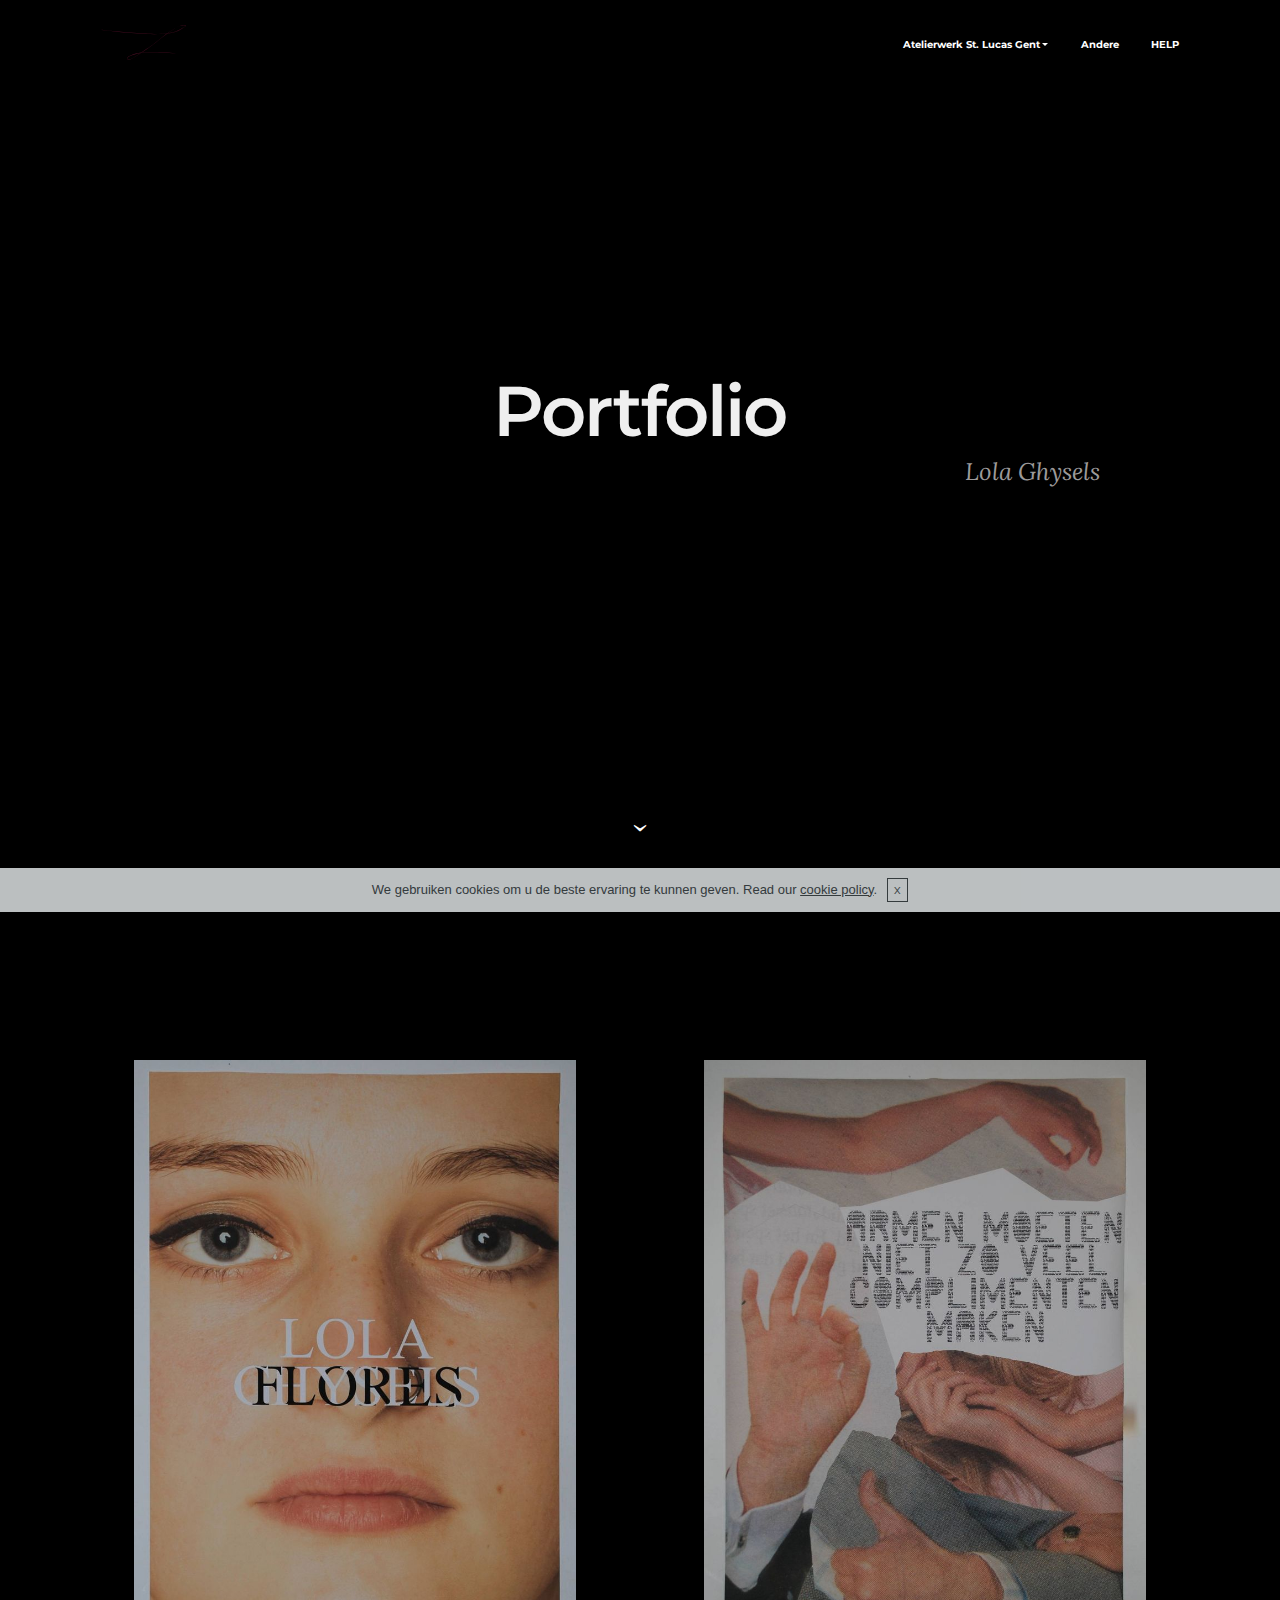
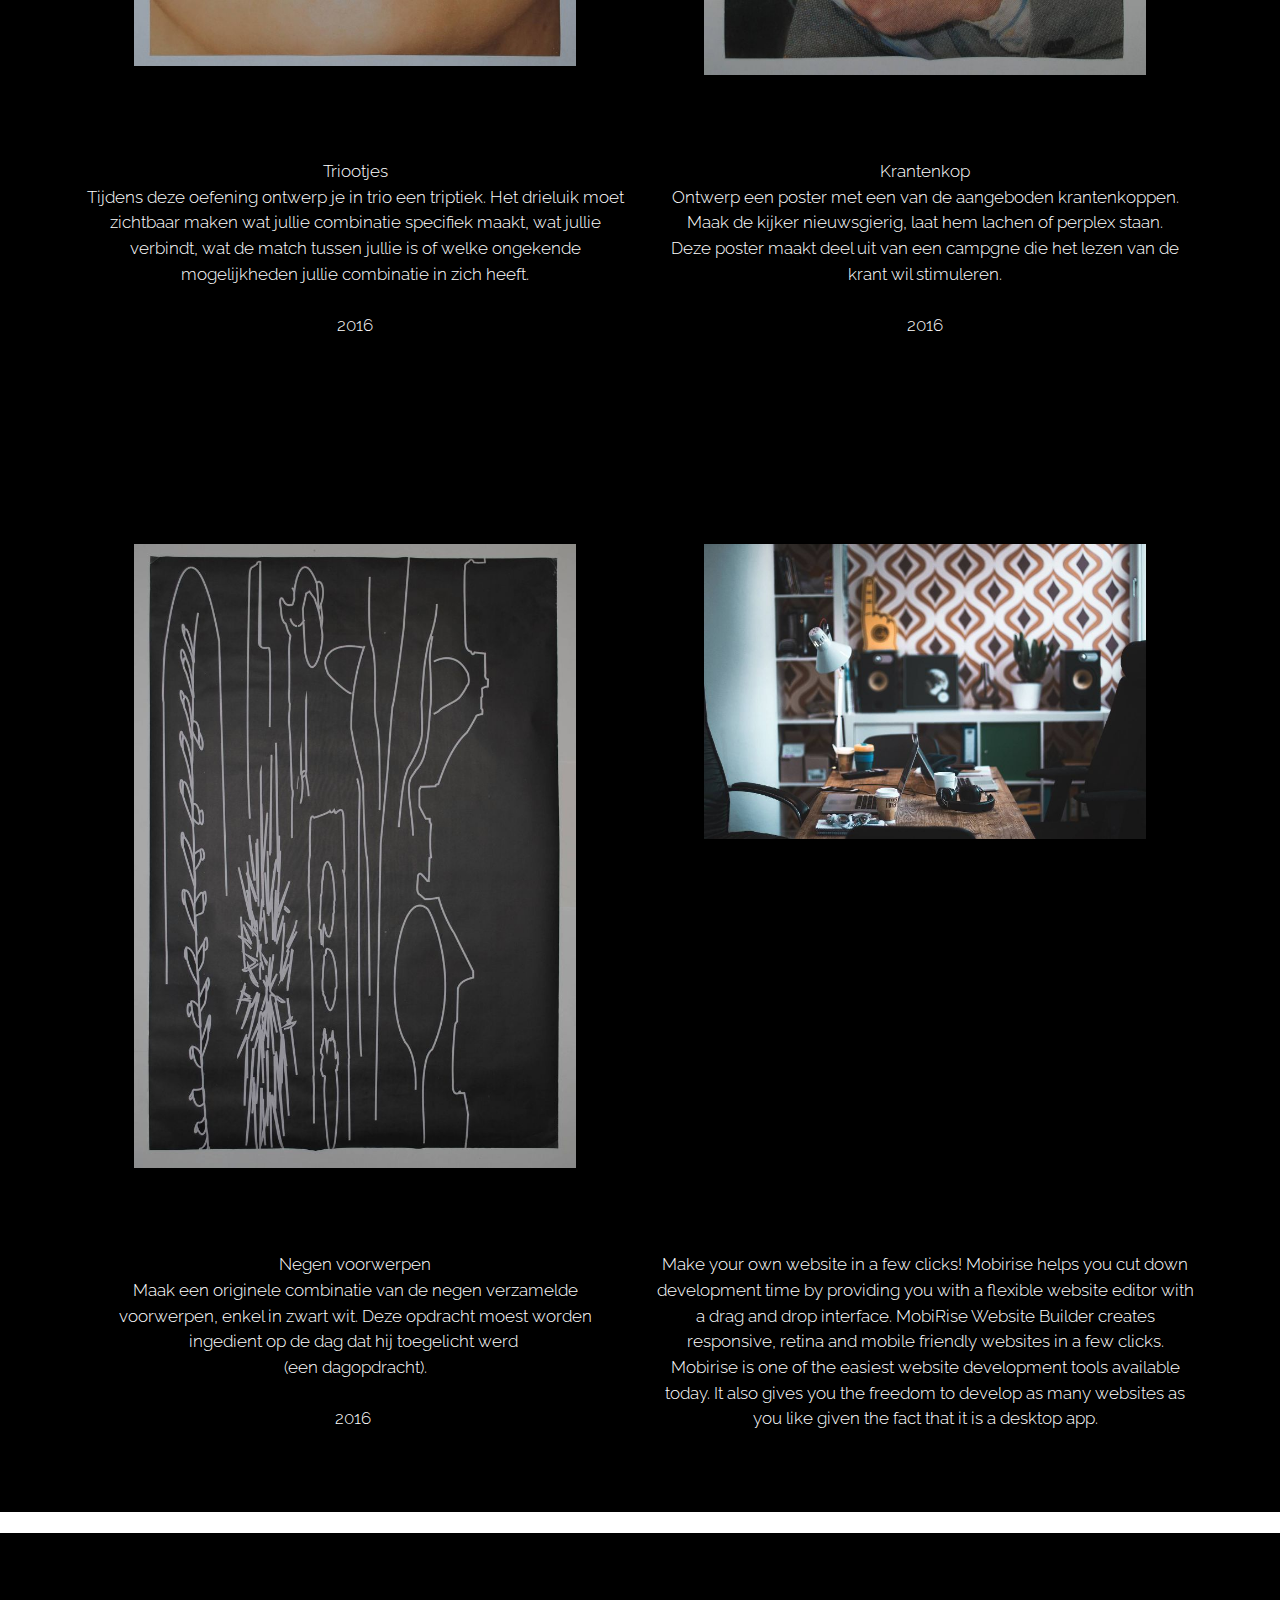
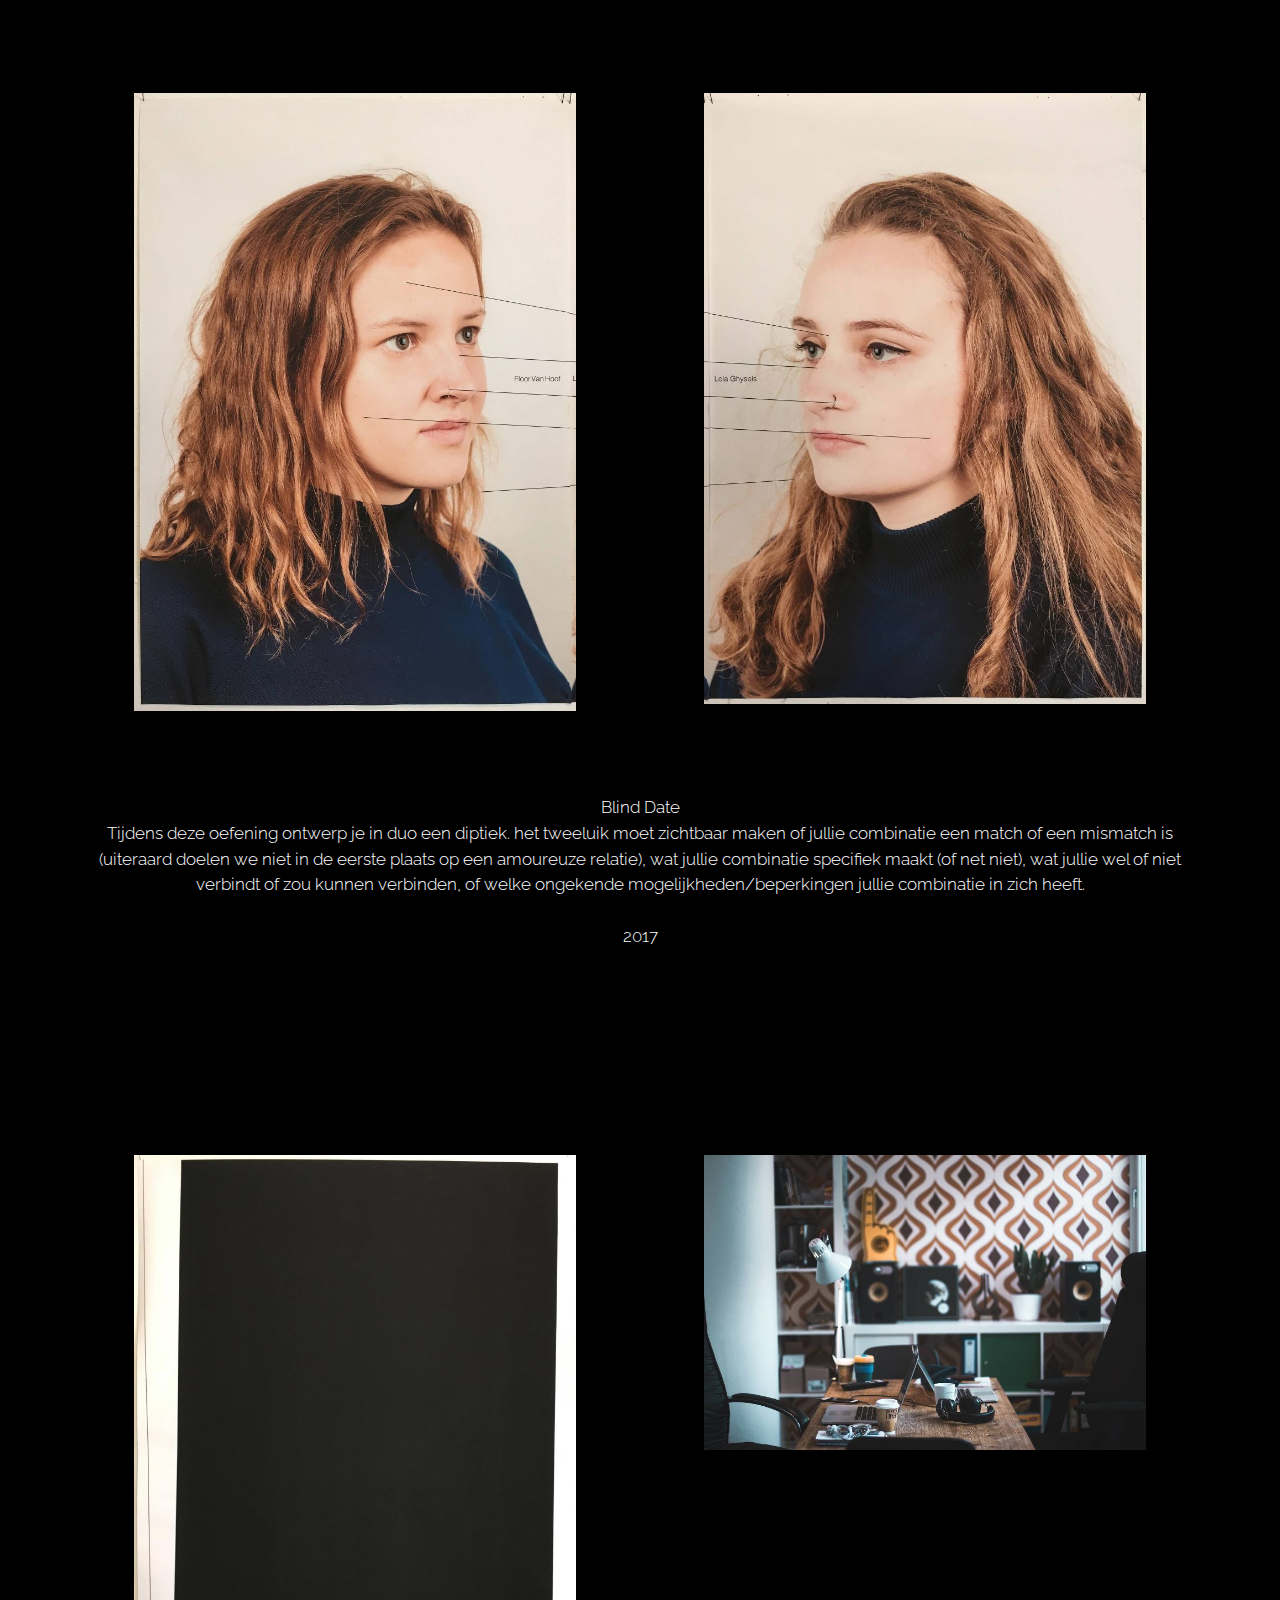
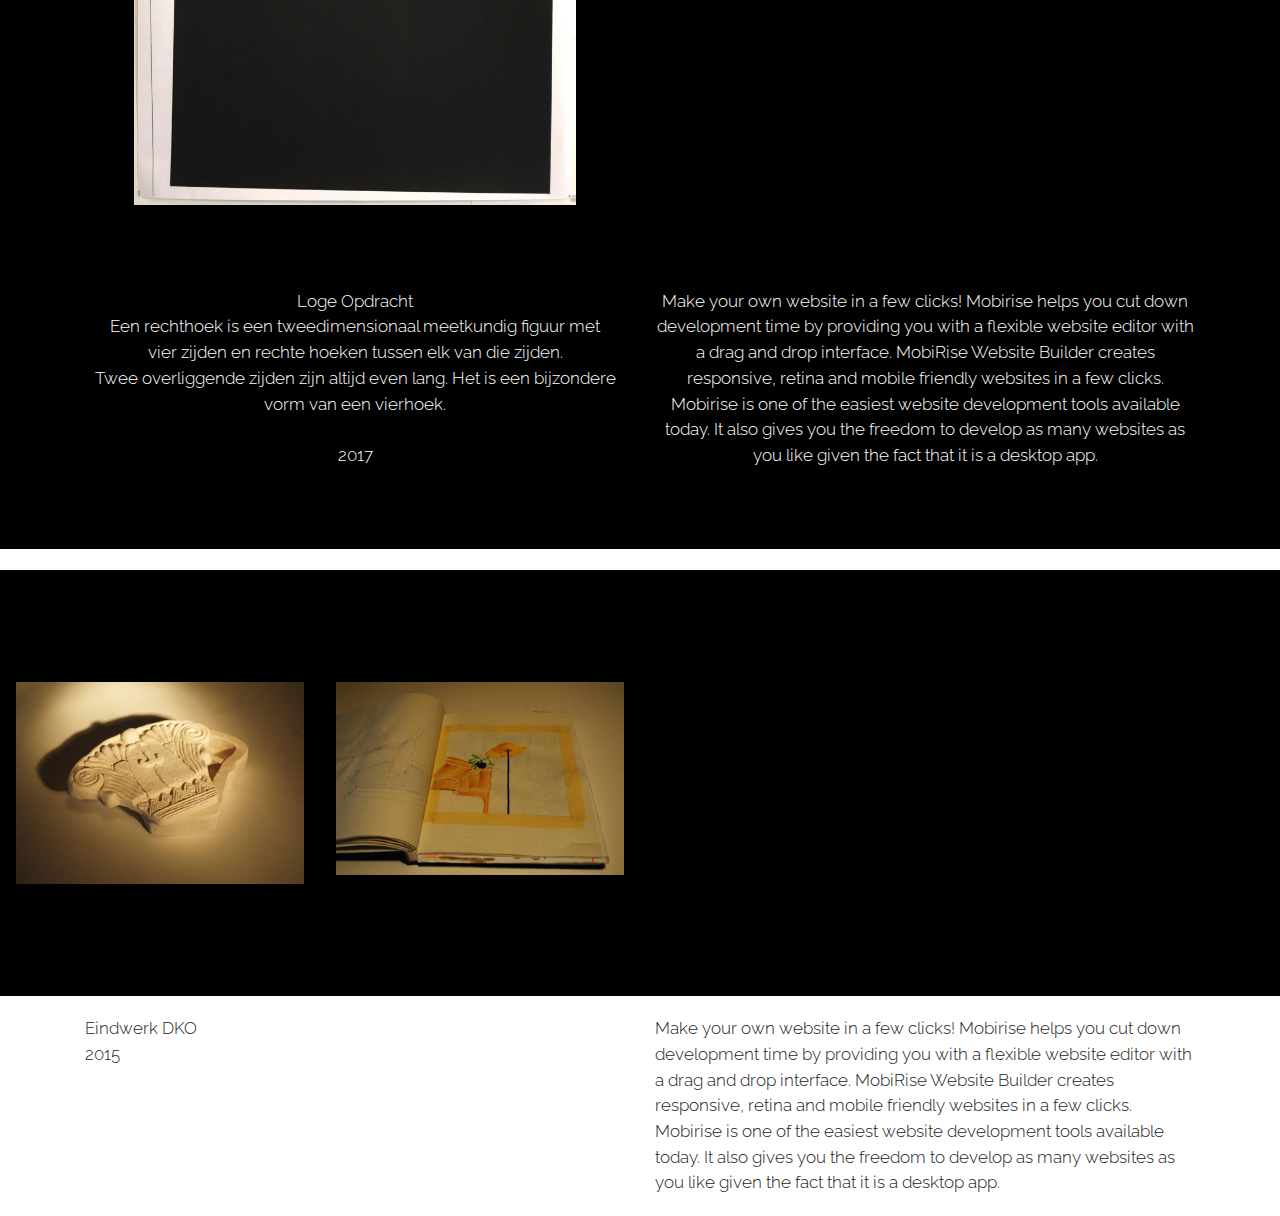
==== index.html @ c2eee65f "create github pages" ====
<!DOCTYPE html>
<html>
<head>
  <!-- Site made with Mobirise Website Builder v4.3.2, https://mobirise.com -->
  <meta charset="UTF-8">
  <meta http-equiv="X-UA-Compatible" content="IE=edge">
  <meta name="generator" content="Mobirise v4.3.2, mobirise.com">
  <meta name="viewport" content="width=device-width, initial-scale=1">
  <link rel="shortcut icon" href="assets/images/l-5.svg" type="image/x-icon">
  <meta name="description" content="">
  <title>Home</title>
  <link rel="stylesheet" href="assets/bootstrap-material-design-font/css/material.css">
  <link rel="stylesheet" href="assets/et-line-font-plugin/style.css">
  <link rel="stylesheet" href="https://fonts.googleapis.com/css?family=Montserrat:400,700">
  <link rel="stylesheet" href="https://fonts.googleapis.com/css?family=Raleway:100,100i,200,200i,300,300i,400,400i,500,500i,600,600i,700,700i,800,800i,900,900i">
  <link rel="stylesheet" href="https://fonts.googleapis.com/css?family=Lora:400,700,400italic,700italic&subset=latin">
  <link rel="stylesheet" href="assets/tether/tether.min.css">
  <link rel="stylesheet" href="assets/bootstrap/css/bootstrap.min.css">
  <link rel="stylesheet" href="assets/soundcloud-plugin/style.css">
  <link rel="stylesheet" href="assets/dropdown/css/style.css">
  <link rel="stylesheet" href="assets/theme/css/style.css">
  <link rel="stylesheet" href="assets/mobirise-gallery/style.css">
  <link rel="stylesheet" href="assets/mobirise/css/mbr-additional.css" type="text/css">
  
  
  
</head>
<body>
<section id="ext_menu-l" data-rv-view="0">

    <nav class="navbar navbar-dropdown transparent bg-color">
        <div class="container">

            <div class="mbr-table">
                <div class="mbr-table-cell">

                    <div class="navbar-brand">
                        <a href="https://mobirise.com" class="navbar-logo"><img src="assets/images/l-5.svg" alt="Mobirise"></a>
                        
                    </div>

                </div>
                <div class="mbr-table-cell">

                    <button class="navbar-toggler pull-xs-right hidden-md-up" type="button" data-toggle="collapse" data-target="#exCollapsingNavbar">
                        <div class="hamburger-icon"></div>
                    </button>

                    <ul class="nav-dropdown collapse pull-xs-right nav navbar-nav navbar-toggleable-sm" id="exCollapsingNavbar"><li class="nav-item dropdown open"><a class="nav-link link dropdown-toggle" href="https://mobirise.com/" data-toggle="dropdown-submenu" aria-expanded="true">Atelierwerk St. Lucas Gent</a><div class="dropdown-menu"><a class="dropdown-item" href="index.html#gallery3-1">2016<br></a><a class="dropdown-item" href="index.html#gallery3-s" aria-expanded="false">2017<br></a><a class="dropdown-item" href="https://mobirise.com/" aria-expanded="false">2018</a></div></li><li class="nav-item"><a class="nav-link link" href="index.html#gallery3-4">Andere<br></a></li><li class="nav-item"><a class="nav-link link" href="https://mobirise.com/">HELP</a></li></ul>
                    <button hidden="" class="navbar-toggler navbar-close" type="button" data-toggle="collapse" data-target="#exCollapsingNavbar">
                        <div class="close-icon"></div>
                    </button>

                </div>
            </div>

        </div>
    </nav>

</section>

<section class="engine"><a href="https://mobirise.co">Mobirise</a></section><section class="mbr-section mbr-section-hero mbr-section-full mbr-section-with-arrow mbr-after-navbar" id="header5-0" data-rv-view="2" style="background-color: rgb(0, 0, 0);">

    

    <div class="mbr-table-cell">

        <div class="container">
            <div class="row">
                <div class="mbr-section col-md-10 col-md-offset-1 text-xs-center">

                    <h1 class="mbr-section-title display-1">Portfolio</h1>
                    <p class="mbr-section-lead lead">Lola Ghysels</p>
                    
                </div>
            </div>
        </div>
    </div>

    <div class="mbr-arrow mbr-arrow-floating" aria-hidden="true"><a href="#gallery3-1"><i class="mbr-arrow-icon"></i></a></div>

</section>

<section class="mbr-gallery mbr-section mbr-section-nopadding mbr-slider-carousel" data-filter="false" id="gallery3-1" data-rv-view="5" style="background-color: rgb(0, 0, 0); padding-top: 6rem; padding-bottom: 0rem;">
    <!-- Filter -->
    

    <!-- Gallery -->
    <div class="mbr-gallery-row container">
        <div class=" mbr-gallery-layout-default">
            <div>
                <div>
                    <div class="mbr-gallery-item mbr-gallery-item__mobirise3 mbr-gallery-item--p4" data-video-url="false" data-tags="Awesome">
                        <div href="#lb-gallery3-1" data-slide-to="0" data-toggle="modal">
                            
                            

                            <img src="assets/images/triootjes-16-17-1443x1978-799x1096.jpg" alt="">
                            
                            <span class="icon-focus"></span>
                            
                        </div>
                    </div><div class="mbr-gallery-item mbr-gallery-item__mobirise3 mbr-gallery-item--p4" data-video-url="false" data-tags="Awesome">
                        <div href="#lb-gallery3-1" data-slide-to="1" data-toggle="modal">
                            
                            

                            <img src="assets/images/krantenkop-16-17-1807x2514-800x1113.jpg" alt="">
                            
                            <span class="icon-focus"></span>
                            
                        </div>
                    </div>
                </div>
            </div>
            <div class="clearfix"></div>
        </div>
    </div>

    <!-- Lightbox -->
    <div data-app-prevent-settings="" class="mbr-slider modal fade carousel slide" tabindex="-1" data-keyboard="true" data-interval="false" id="lb-gallery3-1">
        <div class="modal-dialog">
            <div class="modal-content">
                <div class="modal-body">
                    <ol class="carousel-indicators">
                        <li data-app-prevent-settings="" data-target="#lb-gallery3-1" data-slide-to="0"></li><li data-app-prevent-settings="" data-target="#lb-gallery3-1" class=" active" data-slide-to="1"></li>
                    </ol>
                    <div class="carousel-inner">
                        <div class="carousel-item">
                            <img src="assets/images/triootjes-16-17-1443x1978.jpg" alt="">
                        </div><div class="carousel-item active">
                            <img src="assets/images/krantenkop-16-17-1807x2514.jpg" alt="">
                        </div>
                    </div>
                    <a class="left carousel-control" role="button" data-slide="prev" href="#lb-gallery3-1">
                        <span class="icon-prev" aria-hidden="true"></span>
                        <span class="sr-only">Previous</span>
                    </a>
                    <a class="right carousel-control" role="button" data-slide="next" href="#lb-gallery3-1">
                        <span class="icon-next" aria-hidden="true"></span>
                        <span class="sr-only">Next</span>
                    </a>

                    <a class="close" href="#" role="button" data-dismiss="modal">
                        <span aria-hidden="true">×</span>
                        <span class="sr-only">Close</span>
                    </a>
                </div>
            </div>
        </div>
    </div>
</section>

<section class="mbr-section article mbr-section__container" id="content6-p" data-rv-view="16" style="background-color: rgb(0, 0, 0); padding-top: 20px; padding-bottom: 20px;">

    <div class="container">
        <div class="row">
            <div class="col-xs-12 col-md-6 lead"><p>Triootjes</p><p>Tijdens deze oefening ontwerp je in trio een triptiek. Het drieluik moet zichtbaar maken wat jullie combinatie specifiek maakt, wat jullie verbindt, wat de match tussen jullie is of welke ongekende mogelijkheden jullie combinatie in zich heeft.</p><p><br></p><p>2016</p><p><br></p></div>
            <div class="col-xs-12 col-md-6 lead"><p>Krantenkop</p><p>Ontwerp een poster met een van de aangeboden krantenkoppen. Maak de&nbsp;<span style="font-size: 1.07rem;">kijker nieuwsgierig, laat hem lachen of perplex staan. <br>Deze poster maakt deel uit van een campgne die het lezen van de krant wil stimuleren.</span></p><p><br></p><p>2016</p></div>
        </div>
    </div>

</section>

<section class="mbr-gallery mbr-section mbr-section-nopadding mbr-slider-carousel" data-filter="false" id="gallery3-r" data-rv-view="18" style="background-color: rgb(0, 0, 0); padding-top: 6rem; padding-bottom: 0rem;">
    <!-- Filter -->
    

    <!-- Gallery -->
    <div class="mbr-gallery-row container">
        <div class=" mbr-gallery-layout-default">
            <div>
                <div>
                    <div class="mbr-gallery-item mbr-gallery-item__mobirise3 mbr-gallery-item--p4" data-video-url="false" data-tags="Responsive">
                        <div href="#lb-gallery3-r" data-slide-to="0" data-toggle="modal">
                            
                            

                            <img src="assets/images/dagopdracht-2-16-17-1878x2652-800x1129.jpg" alt="">
                            
                            <span class="icon-focus"></span>
                            
                        </div>
                    </div><div class="mbr-gallery-item mbr-gallery-item__mobirise3 mbr-gallery-item--p4" data-video-url="false" data-tags="Animated">
                        <div href="#lb-gallery3-r" data-slide-to="1" data-toggle="modal">
                            
                            

                            <img src="assets/images/working-area-small.jpg" alt="">
                            
                            <span class="icon-focus"></span>
                            
                        </div>
                    </div>
                </div>
            </div>
            <div class="clearfix"></div>
        </div>
    </div>

    <!-- Lightbox -->
    <div data-app-prevent-settings="" class="mbr-slider modal fade carousel slide" tabindex="-1" data-keyboard="true" data-interval="false" id="lb-gallery3-r">
        <div class="modal-dialog">
            <div class="modal-content">
                <div class="modal-body">
                    <ol class="carousel-indicators">
                        <li data-app-prevent-settings="" data-target="#lb-gallery3-r" class=" active" data-slide-to="0"></li><li data-app-prevent-settings="" data-target="#lb-gallery3-r" data-slide-to="1"></li>
                    </ol>
                    <div class="carousel-inner">
                        <div class="carousel-item active">
                            <img src="assets/images/dagopdracht-2-16-17-1878x2652.jpg" alt="">
                        </div><div class="carousel-item">
                            <img src="assets/images/working-area.jpg" alt="">
                        </div>
                    </div>
                    <a class="left carousel-control" role="button" data-slide="prev" href="#lb-gallery3-r">
                        <span class="icon-prev" aria-hidden="true"></span>
                        <span class="sr-only">Previous</span>
                    </a>
                    <a class="right carousel-control" role="button" data-slide="next" href="#lb-gallery3-r">
                        <span class="icon-next" aria-hidden="true"></span>
                        <span class="sr-only">Next</span>
                    </a>

                    <a class="close" href="#" role="button" data-dismiss="modal">
                        <span aria-hidden="true">×</span>
                        <span class="sr-only">Close</span>
                    </a>
                </div>
            </div>
        </div>
    </div>
</section>

<section class="mbr-section article mbr-section__container" id="content6-q" data-rv-view="29" style="background-color: rgb(0, 0, 0); padding-top: 20px; padding-bottom: 80px;">

    <div class="container">
        <div class="row">
            <div class="col-xs-12 col-md-6 lead"><p>Negen voorwerpen</p><p>Maak een originele combinatie van de negen verzamelde voorwerpen, enkel in zwart wit. Deze opdracht moest worden ingedient op de dag dat hij toegelicht werd&nbsp;</p><p>(een dagopdracht).</p><p><br></p><p>2016&nbsp;</p></div>
            <div class="col-xs-12 col-md-6 lead"><p>Make your own website in a few clicks! Mobirise helps you cut down development time by providing you with a flexible website editor with a drag and drop interface. MobiRise Website Builder creates responsive, retina and mobile friendly websites in a few clicks. Mobirise is one of the easiest website development tools available today. It also gives you the freedom to develop as many websites as you like given the fact that it is a desktop app.</p></div>
        </div>
    </div>

</section>

<section class="mbr-section article mbr-section__container" id="content7-w" data-rv-view="42" style="background-color: rgb(255, 255, 255); padding-top: 20px; padding-bottom: 0px;">

    <div class="container">
        <div class="row">
            <div class="col-xs-12 col-md-4 lead"></div>
            <div class="col-xs-12 col-md-4 lead"></div>
            <div class="col-xs-12 col-md-4 lead"></div>
        </div>
    </div>

</section>

<section class="mbr-gallery mbr-section mbr-section-nopadding mbr-slider-carousel" data-filter="false" id="gallery3-s" data-rv-view="31" style="background-color: rgb(0, 0, 0); padding-top: 6rem; padding-bottom: 0rem;">
    <!-- Filter -->
    

    <!-- Gallery -->
    <div class="mbr-gallery-row container">
        <div class=" mbr-gallery-layout-default">
            <div>
                <div>
                    <div class="mbr-gallery-item mbr-gallery-item__mobirise3 mbr-gallery-item--p4" data-video-url="false" data-tags="Responsive">
                        <div href="#lb-gallery3-s" data-slide-to="0" data-toggle="modal">
                            
                            

                            <img src="assets/images/tweeluikfloor-17-18-2000x2799-800x1119.jpg" alt="">
                            
                            <span class="icon-focus"></span>
                            
                        </div>
                    </div><div class="mbr-gallery-item mbr-gallery-item__mobirise3 mbr-gallery-item--p4" data-video-url="false" data-tags="Animated">
                        <div href="#lb-gallery3-s" data-slide-to="1" data-toggle="modal">
                            
                            

                            <img src="assets/images/tweeluiklola-17-18-2000x2763-800x1105.jpg" alt="">
                            
                            <span class="icon-focus"></span>
                            
                        </div>
                    </div>
                </div>
            </div>
            <div class="clearfix"></div>
        </div>
    </div>

    <!-- Lightbox -->
    <div data-app-prevent-settings="" class="mbr-slider modal fade carousel slide" tabindex="-1" data-keyboard="true" data-interval="false" id="lb-gallery3-s">
        <div class="modal-dialog">
            <div class="modal-content">
                <div class="modal-body">
                    <ol class="carousel-indicators">
                        <li data-app-prevent-settings="" data-target="#lb-gallery3-s" data-slide-to="0"></li><li data-app-prevent-settings="" data-target="#lb-gallery3-s" class=" active" data-slide-to="1"></li>
                    </ol>
                    <div class="carousel-inner">
                        <div class="carousel-item">
                            <img src="assets/images/tweeluikfloor-17-18-2000x2799.jpg" alt="">
                        </div><div class="carousel-item active">
                            <img src="assets/images/tweeluiklola-17-18-2000x2763.jpg" alt="">
                        </div>
                    </div>
                    <a class="left carousel-control" role="button" data-slide="prev" href="#lb-gallery3-s">
                        <span class="icon-prev" aria-hidden="true"></span>
                        <span class="sr-only">Previous</span>
                    </a>
                    <a class="right carousel-control" role="button" data-slide="next" href="#lb-gallery3-s">
                        <span class="icon-next" aria-hidden="true"></span>
                        <span class="sr-only">Next</span>
                    </a>

                    <a class="close" href="#" role="button" data-dismiss="modal">
                        <span aria-hidden="true">×</span>
                        <span class="sr-only">Close</span>
                    </a>
                </div>
            </div>
        </div>
    </div>
</section>

<section class="mbr-section article mbr-section__container" id="content1-x" data-rv-view="199" style="background-color: rgb(0, 0, 0); padding-top: 20px; padding-bottom: 20px;">

    <div class="container">
        <div class="row">
            <div class="col-xs-12 lead"><p>Blind Date</p><p>Tijdens deze oefening ontwerp je in duo een diptiek. het tweeluik moet zichtbaar maken of jullie combinatie een match of een mismatch is (uiteraard doelen we niet in de eerste plaats op een amoureuze relatie), wat jullie combina­tie specifiek maakt (of net niet), wat jullie wel of niet verbindt of zou kunnen verbinden, of welke ongekende mogelijkheden/beperkingen jullie combinatie in zich heeft.</p><p><br></p><p>2017</p><p><br></p></div>
        </div>
    </div>

</section>

<section class="mbr-gallery mbr-section mbr-section-nopadding mbr-slider-carousel" data-filter="false" id="gallery3-u" data-rv-view="92" style="background-color: rgb(0, 0, 0); padding-top: 6rem; padding-bottom: 0rem;">
    <!-- Filter -->
    

    <!-- Gallery -->
    <div class="mbr-gallery-row container">
        <div class=" mbr-gallery-layout-default">
            <div>
                <div>
                    <div class="mbr-gallery-item mbr-gallery-item__mobirise3 mbr-gallery-item--p4" data-video-url="false" data-tags="Responsive">
                        <div href="#lb-gallery3-u" data-slide-to="0" data-toggle="modal">
                            
                            

                            <img src="assets/images/tweerechthoeken17-18-2000x2942-800x1176.jpg" alt="">
                            
                            <span class="icon-focus"></span>
                            
                        </div>
                    </div><div class="mbr-gallery-item mbr-gallery-item__mobirise3 mbr-gallery-item--p4" data-video-url="false" data-tags="Animated">
                        <div href="#lb-gallery3-u" data-slide-to="1" data-toggle="modal">
                            
                            

                            <img src="assets/images/working-area-small.jpg" alt="">
                            
                            <span class="icon-focus"></span>
                            
                        </div>
                    </div>
                </div>
            </div>
            <div class="clearfix"></div>
        </div>
    </div>

    <!-- Lightbox -->
    <div data-app-prevent-settings="" class="mbr-slider modal fade carousel slide" tabindex="-1" data-keyboard="true" data-interval="false" id="lb-gallery3-u">
        <div class="modal-dialog">
            <div class="modal-content">
                <div class="modal-body">
                    <ol class="carousel-indicators">
                        <li data-app-prevent-settings="" data-target="#lb-gallery3-u" class=" active" data-slide-to="0"></li><li data-app-prevent-settings="" data-target="#lb-gallery3-u" data-slide-to="1"></li>
                    </ol>
                    <div class="carousel-inner">
                        <div class="carousel-item active">
                            <img src="assets/images/tweerechthoeken17-18-2000x2942.jpg" alt="">
                        </div><div class="carousel-item">
                            <img src="assets/images/working-area.jpg" alt="">
                        </div>
                    </div>
                    <a class="left carousel-control" role="button" data-slide="prev" href="#lb-gallery3-u">
                        <span class="icon-prev" aria-hidden="true"></span>
                        <span class="sr-only">Previous</span>
                    </a>
                    <a class="right carousel-control" role="button" data-slide="next" href="#lb-gallery3-u">
                        <span class="icon-next" aria-hidden="true"></span>
                        <span class="sr-only">Next</span>
                    </a>

                    <a class="close" href="#" role="button" data-dismiss="modal">
                        <span aria-hidden="true">×</span>
                        <span class="sr-only">Close</span>
                    </a>
                </div>
            </div>
        </div>
    </div>
</section>

<section class="mbr-section article mbr-section__container" id="content6-z" data-rv-view="491" style="background-color: rgb(0, 0, 0); padding-top: 20px; padding-bottom: 80px;">

    <div class="container">
        <div class="row">
            <div class="col-xs-12 col-md-6 lead"><p>Loge Opdracht</p><p>Een rechthoek is een tweedimen<span style="font-size: 1.07rem;">sionaal meetkundig figuur met</span></p><p>vier zijden en rechte hoeken&nbsp;<span style="font-size: 1.07rem;">tussen elk van die zijden. Twee&nbsp;</span><span style="font-size: 1.07rem;">overliggende zijden zijn altijd&nbsp;</span><span style="font-size: 1.07rem;">even lang. Het is een bijzon</span><span style="font-size: 1.07rem;">dere vorm van een vierhoek.</span></p><p><span style="font-size: 1.07rem;"><br></span></p><p><span style="font-size: 1.07rem;">2017</span></p></div>
            <div class="col-xs-12 col-md-6 lead"><p>Make your own website in a few clicks! Mobirise helps you cut down development time by providing you with a flexible website editor with a drag and drop interface. MobiRise Website Builder creates responsive, retina and mobile friendly websites in a few clicks. Mobirise is one of the easiest website development tools available today. It also gives you the freedom to develop as many websites as you like given the fact that it is a desktop app.</p></div>
        </div>
    </div>

</section>

<section class="mbr-section article mbr-section__container" id="content1-y" data-rv-view="417" style="background-color: rgb(255, 255, 255); padding-top: 20px; padding-bottom: 0px;">

    <div class="container">
        <div class="row">
            <div class="col-xs-12 lead"></div>
        </div>
    </div>

</section>

<section class="mbr-gallery mbr-section mbr-section-nopadding mbr-slider-carousel" data-filter="false" id="gallery3-4" data-rv-view="44" style="background-color: rgb(0, 0, 0); padding-top: 6rem; padding-bottom: 6rem;">
    <!-- Filter -->
    

    <!-- Gallery -->
    <div class="mbr-gallery-row">
        <div class=" mbr-gallery-layout-default">
            <div>
                <div>
                    <div class="mbr-gallery-item mbr-gallery-item__mobirise3 mbr-gallery-item--p1" data-video-url="false" data-tags="Animated">
                        <div href="#lb-gallery3-4" data-slide-to="0" data-toggle="modal">
                            
                            

                            <img src="assets/images/potje-eindewerk-meiboom-14-15-2000x1409-800x563.jpg" alt="">
                            
                            <span class="icon-focus"></span>
                            
                        </div>
                    </div><div class="mbr-gallery-item mbr-gallery-item__mobirise3 mbr-gallery-item--p1" data-video-url="false" data-tags="Animated">
                        <div href="#lb-gallery3-4" data-slide-to="1" data-toggle="modal">
                            
                            

                            <img src="assets/images/dsc-78-2000x1342-800x536.jpg" alt="">
                            
                            <span class="icon-focus"></span>
                            
                        </div>
                    </div>
                </div>
            </div>
            <div class="clearfix"></div>
        </div>
    </div>

    <!-- Lightbox -->
    <div data-app-prevent-settings="" class="mbr-slider modal fade carousel slide" tabindex="-1" data-keyboard="true" data-interval="false" id="lb-gallery3-4">
        <div class="modal-dialog">
            <div class="modal-content">
                <div class="modal-body">
                    <ol class="carousel-indicators">
                        <li data-app-prevent-settings="" data-target="#lb-gallery3-4" data-slide-to="0"></li><li data-app-prevent-settings="" data-target="#lb-gallery3-4" class=" active" data-slide-to="1"></li>
                    </ol>
                    <div class="carousel-inner">
                        <div class="carousel-item">
                            <img src="assets/images/potje-eindewerk-meiboom-14-15-2000x1409.jpg" alt="">
                        </div><div class="carousel-item active">
                            <img src="assets/images/dsc-78-2000x1342.jpg" alt="">
                        </div>
                    </div>
                    <a class="left carousel-control" role="button" data-slide="prev" href="#lb-gallery3-4">
                        <span class="icon-prev" aria-hidden="true"></span>
                        <span class="sr-only">Previous</span>
                    </a>
                    <a class="right carousel-control" role="button" data-slide="next" href="#lb-gallery3-4">
                        <span class="icon-next" aria-hidden="true"></span>
                        <span class="sr-only">Next</span>
                    </a>

                    <a class="close" href="#" role="button" data-dismiss="modal">
                        <span aria-hidden="true">×</span>
                        <span class="sr-only">Close</span>
                    </a>
                </div>
            </div>
        </div>
    </div>
</section>

<section class="mbr-section article mbr-section__container" id="content6-n" data-rv-view="55" style="background-color: rgb(255, 255, 255); padding-top: 20px; padding-bottom: 20px;">

    <div class="container">
        <div class="row">
            <div class="col-xs-12 col-md-6 lead"><p>Eindwerk DKO</p><p>2015</p></div>
            <div class="col-xs-12 col-md-6 lead"><p>Make your own website in a few clicks! Mobirise helps you cut down development time by providing you with a flexible website editor with a drag and drop interface. MobiRise Website Builder creates responsive, retina and mobile friendly websites in a few clicks. Mobirise is one of the easiest website development tools available today. It also gives you the freedom to develop as many websites as you like given the fact that it is a desktop app.</p></div>
        </div>
    </div>

</section>


  <script src="assets/web/assets/jquery/jquery.min.js"></script>
  <script src="assets/tether/tether.min.js"></script>
  <script src="assets/bootstrap/js/bootstrap.min.js"></script>
  <script src="assets/smooth-scroll/smooth-scroll.js"></script>
  <script src="assets/cookies-alert-plugin/cookies-alert-core.js"></script>
  <script src="assets/cookies-alert-plugin/cookies-alert-script.js"></script>
  <script src="assets/touch-swipe/jquery.touch-swipe.min.js"></script>
  <script src="assets/masonry/masonry.pkgd.min.js"></script>
  <script src="assets/imagesloaded/imagesloaded.pkgd.min.js"></script>
  <script src="assets/bootstrap-carousel-swipe/bootstrap-carousel-swipe.js"></script>
  <script src="assets/dropdown/js/script.min.js"></script>
  <script src="assets/theme/js/script.js"></script>
  <script src="assets/mobirise-gallery/player.min.js"></script>
  <script src="assets/mobirise-gallery/script.js"></script>
  
  
 <div id="scrollToTop" class="scrollToTop mbr-arrow-up"><a style="text-align: center;"><i class="mbr-arrow-up-icon"></i></a></div>
  <input name="cookieData" type="hidden" data-cookie-text="We gebruiken cookies om u de beste ervaring te kunnen geven.
Read our <a href='privacy.html'>cookie policy</a>.">
  </body>
</html>
---- assets/bootstrap-material-design-font/css/material.css ----
@font-face {
  font-family: 'Material-Design-Icons';
  src: url('../fonts/Material-Design-Icons.eot?3ocs8m');
  src: url('../fonts/Material-Design-Icons.eot?#iefix3ocs8m') format('embedded-opentype'), url('../fonts/Material-Design-Icons.woff?3ocs8m') format('woff'), url('../fonts/Material-Design-Icons.ttf?3ocs8m') format('truetype'), url('../fonts/Material-Design-Icons.svg?3ocs8m#Material-Design-Icons') format('svg');
  font-weight: normal;
  font-style: normal;
}
[class^="mdi-"],
[class*="mdi-"] {
  speak: none;
  display: inline-block;
  font-style: normal;
  font-variant:normal;
  font-weight:normal;
  /*font-size:24px;*/
  line-height:1;
  font-family:'Material-Design-Icons' !important;
  text-rendering: auto;
  
  -webkit-font-smoothing: antialiased;
  -moz-osx-font-smoothing: grayscale;
  -webkit-transform: translate(0, 0);
      -ms-transform: translate(0, 0);
          transform: translate(0, 0);
}
[class^="mdi-"]:before,
[class*="mdi-"]:before {
  display: inline-block;
  speak: none;
  text-decoration: inherit;
}
[class^="mdi-"].pull-left,
[class*="mdi-"].pull-left {
  margin-right: .3em;
}
[class^="mdi-"].pull-right,
[class*="mdi-"].pull-right {
  margin-left: .3em;
}
[class^="mdi-"].mdi-lg:before,
[class*="mdi-"].mdi-lg:before,
[class^="mdi-"].mdi-lg:after,
[class*="mdi-"].mdi-lg:after {
  font-size: 1.33333333em;
  line-height: 0.75em;
  vertical-align: -15%;
}
[class^="mdi-"].mdi-2x:before,
[class*="mdi-"].mdi-2x:before,
[class^="mdi-"].mdi-2x:after,
[class*="mdi-"].mdi-2x:after {
  font-size: 2em;
}
[class^="mdi-"].mdi-3x:before,
[class*="mdi-"].mdi-3x:before,
[class^="mdi-"].mdi-3x:after,
[class*="mdi-"].mdi-3x:after {
  font-size: 3em;
}
[class^="mdi-"].mdi-4x:before,
[class*="mdi-"].mdi-4x:before,
[class^="mdi-"].mdi-4x:after,
[class*="mdi-"].mdi-4x:after {
  font-size: 4em;
}
[class^="mdi-"].mdi-5x:before,
[class*="mdi-"].mdi-5x:before,
[class^="mdi-"].mdi-5x:after,
[class*="mdi-"].mdi-5x:after {
  font-size: 5em;
}
[class^="mdi-device-signal-cellular-"]:after,
[class^="mdi-device-battery-"]:after,
[class^="mdi-device-battery-charging-"]:after,
[class^="mdi-device-signal-cellular-connected-no-internet-"]:after,
[class^="mdi-device-signal-wifi-"]:after,
[class^="mdi-device-signal-wifi-statusbar-not-connected"]:after,
.mdi-device-network-wifi:after {
  opacity: .3;
  position: absolute;
  left: 0;
  top: 0;
  z-index: 1;
  display: inline-block;
  speak: none;
  text-decoration: inherit;
}
[class^="mdi-device-signal-cellular-"]:after {
  content: "\e758";
}
[class^="mdi-device-battery-"]:after {
  content: "\e735";
}
[class^="mdi-device-battery-charging-"]:after {
  content: "\e733";
}
[class^="mdi-device-signal-cellular-connected-no-internet-"]:after {
  content: "\e75d";
}
[class^="mdi-device-signal-wifi-"]:after,
.mdi-device-network-wifi:after {
  content: "\e765";
}
[class^="mdi-device-signal-wifi-statusbasr-not-connected"]:after {
  content: "\e8f7";
}
.mdi-device-signal-cellular-off:after,
.mdi-device-signal-cellular-null:after,
.mdi-device-signal-cellular-no-sim:after,
.mdi-device-signal-wifi-off:after,
.mdi-device-signal-wifi-4-bar:after,
.mdi-device-signal-cellular-4-bar:after,
.mdi-device-battery-alert:after,
.mdi-device-signal-cellular-connected-no-internet-4-bar:after,
.mdi-device-battery-std:after,
.mdi-device-battery-full .mdi-device-battery-unknown:after {
  content: "";
}
.mdi-fw {
  width: 1.28571429em;
  text-align: center;
}
.mdi-ul {
  padding-left: 0;
  margin-left: 2.14285714em;
  list-style-type: none;
}
.mdi-ul > li {
  position: relative;
}
.mdi-li {
  position: absolute;
  left: -2.14285714em;
  width: 2.14285714em;
  top: 0.14285714em;
  text-align: center;
}
.mdi-li.mdi-lg {
  left: -1.85714286em;
}
.mdi-border {
  padding: .2em .25em .15em;
  border: solid 0.08em #eeeeee;
  border-radius: .1em;
}
.mdi-spin {
  -webkit-animation: mdi-spin 2s infinite linear;
  animation: mdi-spin 2s infinite linear;
  -webkit-transform-origin: 50% 50%;
  -ms-transform-origin: 50% 50%;
      transform-origin: 50% 50%;
}
.mdi-pulse {
  -webkit-animation: mdi-spin 1s steps(8) infinite;
  animation: mdi-spin 1s steps(8) infinite;
  -webkit-transform-origin: 50% 50%;
  -ms-transform-origin: 50% 50%;
      transform-origin: 50% 50%;
}
@-webkit-keyframes mdi-spin {
  0% {
    -webkit-transform: rotate(0deg);
    transform: rotate(0deg);
  }
  100% {
    -webkit-transform: rotate(359deg);
    transform: rotate(359deg);
  }
}
@keyframes mdi-spin {
  0% {
    -webkit-transform: rotate(0deg);
    transform: rotate(0deg);
  }
  100% {
    -webkit-transform: rotate(359deg);
    transform: rotate(359deg);
  }
}
.mdi-rotate-90 {
  filter: progid:DXImageTransform.Microsoft.BasicImage(rotation=1);
  -webkit-transform: rotate(90deg);
  -ms-transform: rotate(90deg);
  transform: rotate(90deg);
}
.mdi-rotate-180 {
  filter: progid:DXImageTransform.Microsoft.BasicImage(rotation=2);
  -webkit-transform: rotate(180deg);
  -ms-transform: rotate(180deg);
  transform: rotate(180deg);
}
.mdi-rotate-270 {
  filter: progid:DXImageTransform.Microsoft.BasicImage(rotation=3);
  -webkit-transform: rotate(270deg);
  -ms-transform: rotate(270deg);
  transform: rotate(270deg);
}
.mdi-flip-horizontal {
  filter: progid:DXImageTransform.Microsoft.BasicImage(rotation=0, mirror=1);
  -webkit-transform: scale(-1, 1);
  -ms-transform: scale(-1, 1);
  transform: scale(-1, 1);
}
.mdi-flip-vertical {
  filter: progid:DXImageTransform.Microsoft.BasicImage(rotation=2, mirror=1);
  -webkit-transform: scale(1, -1);
  -ms-transform: scale(1, -1);
  transform: scale(1, -1);
}
:root .mdi-rotate-90,
:root .mdi-rotate-180,
:root .mdi-rotate-270,
:root .mdi-flip-horizontal,
:root .mdi-flip-vertical {
  -webkit-filter: none;
          filter: none;
}
.mdi-stack {
  position: relative;
  display: inline-block;
  width: 2em;
  height: 2em;
  line-height: 2em;
  vertical-align: middle;
}
.mdi-stack-1x,
.mdi-stack-2x {
  position: absolute;
  left: 0;
  width: 100%;
  text-align: center;
}
.mdi-stack-1x {
  line-height: inherit;
}
.mdi-stack-2x {
  font-size: 2em;
}
.mdi-inverse {
  color: #ffffff;
}
/* Start Icons */
.mdi-action-3d-rotation:before {
  content: "\e600";
}
.mdi-action-accessibility:before {
  content: "\e601";
}
.mdi-action-account-balance-wallet:before {
  content: "\e602";
}
.mdi-action-account-balance:before {
  content: "\e603";
}
.mdi-action-account-box:before {
  content: "\e604";
}
.mdi-action-account-child:before {
  content: "\e605";
}
.mdi-action-account-circle:before {
  content: "\e606";
}
.mdi-action-add-shopping-cart:before {
  content: "\e607";
}
.mdi-action-alarm-add:before {
  content: "\e608";
}
.mdi-action-alarm-off:before {
  content: "\e609";
}
.mdi-action-alarm-on:before {
  content: "\e60a";
}
.mdi-action-alarm:before {
  content: "\e60b";
}
.mdi-action-android:before {
  content: "\e60c";
}
.mdi-action-announcement:before {
  content: "\e60d";
}
.mdi-action-aspect-ratio:before {
  content: "\e60e";
}
.mdi-action-assessment:before {
  content: "\e60f";
}
.mdi-action-assignment-ind:before {
  content: "\e610";
}
.mdi-action-assignment-late:before {
  content: "\e611";
}
.mdi-action-assignment-return:before {
  content: "\e612";
}
.mdi-action-assignment-returned:before {
  content: "\e613";
}
.mdi-action-assignment-turned-in:before {
  content: "\e614";
}
.mdi-action-assignment:before {
  content: "\e615";
}
.mdi-action-autorenew:before {
  content: "\e616";
}
.mdi-action-backup:before {
  content: "\e617";
}
.mdi-action-book:before {
  content: "\e618";
}
.mdi-action-bookmark-outline:before {
  content: "\e619";
}
.mdi-action-bookmark:before {
  content: "\e61a";
}
.mdi-action-bug-report:before {
  content: "\e61b";
}
.mdi-action-cached:before {
  content: "\e61c";
}
.mdi-action-check-circle:before {
  content: "\e61d";
}
.mdi-action-class:before {
  content: "\e61e";
}
.mdi-action-credit-card:before {
  content: "\e61f";
}
.mdi-action-dashboard:before {
  content: "\e620";
}
.mdi-action-delete:before {
  content: "\e621";
}
.mdi-action-description:before {
  content: "\e622";
}
.mdi-action-dns:before {
  content: "\e623";
}
.mdi-action-done-all:before {
  content: "\e624";
}
.mdi-action-done:before {
  content: "\e625";
}
.mdi-action-event:before {
  content: "\e626";
}
.mdi-action-exit-to-app:before {
  content: "\e627";
}
.mdi-action-explore:before {
  content: "\e628";
}
.mdi-action-extension:before {
  content: "\e629";
}
.mdi-action-face-unlock:before {
  content: "\e62a";
}
.mdi-action-favorite-outline:before {
  content: "\e62b";
}
.mdi-action-favorite:before {
  content: "\e62c";
}
.mdi-action-find-in-page:before {
  content: "\e62d";
}
.mdi-action-find-replace:before {
  content: "\e62e";
}
.mdi-action-flip-to-back:before {
  content: "\e62f";
}
.mdi-action-flip-to-front:before {
  content: "\e630";
}
.mdi-action-get-app:before {
  content: "\e631";
}
.mdi-action-grade:before {
  content: "\e632";
}
.mdi-action-group-work:before {
  content: "\e633";
}
.mdi-action-help:before {
  content: "\e634";
}
.mdi-action-highlight-remove:before {
  content: "\e635";
}
.mdi-action-history:before {
  content: "\e636";
}
.mdi-action-home:before {
  content: "\e637";
}
.mdi-action-https:before {
  content: "\e638";
}
.mdi-action-info-outline:before {
  content: "\e639";
}
.mdi-action-info:before {
  content: "\e63a";
}
.mdi-action-input:before {
  content: "\e63b";
}
.mdi-action-invert-colors:before {
  content: "\e63c";
}
.mdi-action-label-outline:before {
  content: "\e63d";
}
.mdi-action-label:before {
  content: "\e63e";
}
.mdi-action-language:before {
  content: "\e63f";
}
.mdi-action-launch:before {
  content: "\e640";
}
.mdi-action-list:before {
  content: "\e641";
}
.mdi-action-lock-open:before {
  content: "\e642";
}
.mdi-action-lock-outline:before {
  content: "\e643";
}
.mdi-action-lock:before {
  content: "\e644";
}
.mdi-action-loyalty:before {
  content: "\e645";
}
.mdi-action-markunread-mailbox:before {
  content: "\e646";
}
.mdi-action-note-add:before {
  content: "\e647";
}
.mdi-action-open-in-browser:before {
  content: "\e648";
}
.mdi-action-open-in-new:before {
  content: "\e649";
}
.mdi-action-open-with:before {
  content: "\e64a";
}
.mdi-action-pageview:before {
  content: "\e64b";
}
.mdi-action-payment:before {
  content: "\e64c";
}
.mdi-action-perm-camera-mic:before {
  content: "\e64d";
}
.mdi-action-perm-contact-cal:before {
  content: "\e64e";
}
.mdi-action-perm-data-setting:before {
  content: "\e64f";
}
.mdi-action-perm-device-info:before {
  content: "\e650";
}
.mdi-action-perm-identity:before {
  content: "\e651";
}
.mdi-action-perm-media:before {
  content: "\e652";
}
.mdi-action-perm-phone-msg:before {
  content: "\e653";
}
.mdi-action-perm-scan-wifi:before {
  content: "\e654";
}
.mdi-action-picture-in-picture:before {
  content: "\e655";
}
.mdi-action-polymer:before {
  content: "\e656";
}
.mdi-action-print:before {
  content: "\e657";
}
.mdi-action-query-builder:before {
  content: "\e658";
}
.mdi-action-question-answer:before {
  content: "\e659";
}
.mdi-action-receipt:before {
  content: "\e65a";
}
.mdi-action-redeem:before {
  content: "\e65b";
}
.mdi-action-reorder:before {
  content: "\e65c";
}
.mdi-action-report-problem:before {
  content: "\e65d";
}
.mdi-action-restore:before {
  content: "\e65e";
}
.mdi-action-room:before {
  content: "\e65f";
}
.mdi-action-schedule:before {
  content: "\e660";
}
.mdi-action-search:before {
  content: "\e661";
}
.mdi-action-settings-applications:before {
  content: "\e662";
}
.mdi-action-settings-backup-restore:before {
  content: "\e663";
}
.mdi-action-settings-bluetooth:before {
  content: "\e664";
}
.mdi-action-settings-cell:before {
  content: "\e665";
}
.mdi-action-settings-display:before {
  content: "\e666";
}
.mdi-action-settings-ethernet:before {
  content: "\e667";
}
.mdi-action-settings-input-antenna:before {
  content: "\e668";
}
.mdi-action-settings-input-component:before {
  content: "\e669";
}
.mdi-action-settings-input-composite:before {
  content: "\e66a";
}
.mdi-action-settings-input-hdmi:before {
  content: "\e66b";
}
.mdi-action-settings-input-svideo:before {
  content: "\e66c";
}
.mdi-action-settings-overscan:before {
  content: "\e66d";
}
.mdi-action-settings-phone:before {
  content: "\e66e";
}
.mdi-action-settings-power:before {
  content: "\e66f";
}
.mdi-action-settings-remote:before {
  content: "\e670";
}
.mdi-action-settings-voice:before {
  content: "\e671";
}
.mdi-action-settings:before {
  content: "\e672";
}
.mdi-action-shop-two:before {
  content: "\e673";
}
.mdi-action-shop:before {
  content: "\e674";
}
.mdi-action-shopping-basket:before {
  content: "\e675";
}
.mdi-action-shopping-cart:before {
  content: "\e676";
}
.mdi-action-speaker-notes:before {
  content: "\e677";
}
.mdi-action-spellcheck:before {
  content: "\e678";
}
.mdi-action-star-rate:before {
  content: "\e679";
}
.mdi-action-stars:before {
  content: "\e67a";
}
.mdi-action-store:before {
  content: "\e67b";
}
.mdi-action-subject:before {
  content: "\e67c";
}
.mdi-action-supervisor-account:before {
  content: "\e67d";
}
.mdi-action-swap-horiz:before {
  content: "\e67e";
}
.mdi-action-swap-vert-circle:before {
  content: "\e67f";
}
.mdi-action-swap-vert:before {
  content: "\e680";
}
.mdi-action-system-update-tv:before {
  content: "\e681";
}
.mdi-action-tab-unselected:before {
  content: "\e682";
}
.mdi-action-tab:before {
  content: "\e683";
}
.mdi-action-theaters:before {
  content: "\e684";
}
.mdi-action-thumb-down:before {
  content: "\e685";
}
.mdi-action-thumb-up:before {
  content: "\e686";
}
.mdi-action-thumbs-up-down:before {
  content: "\e687";
}
.mdi-action-toc:before {
  content: "\e688";
}
.mdi-action-today:before {
  content: "\e689";
}
.mdi-action-track-changes:before {
  content: "\e68a";
}
.mdi-action-translate:before {
  content: "\e68b";
}
.mdi-action-trending-down:before {
  content: "\e68c";
}
.mdi-action-trending-neutral:before {
  content: "\e68d";
}
.mdi-action-trending-up:before {
  content: "\e68e";
}
.mdi-action-turned-in-not:before {
  content: "\e68f";
}
.mdi-action-turned-in:before {
  content: "\e690";
}
.mdi-action-verified-user:before {
  content: "\e691";
}
.mdi-action-view-agenda:before {
  content: "\e692";
}
.mdi-action-view-array:before {
  content: "\e693";
}
.mdi-action-view-carousel:before {
  content: "\e694";
}
.mdi-action-view-column:before {
  content: "\e695";
}
.mdi-action-view-day:before {
  content: "\e696";
}
.mdi-action-view-headline:before {
  content: "\e697";
}
.mdi-action-view-list:before {
  content: "\e698";
}
.mdi-action-view-module:before {
  content: "\e699";
}
.mdi-action-view-quilt:before {
  content: "\e69a";
}
.mdi-action-view-stream:before {
  content: "\e69b";
}
.mdi-action-view-week:before {
  content: "\e69c";
}
.mdi-action-visibility-off:before {
  content: "\e69d";
}
.mdi-action-visibility:before {
  content: "\e69e";
}
.mdi-action-wallet-giftcard:before {
  content: "\e69f";
}
.mdi-action-wallet-membership:before {
  content: "\e6a0";
}
.mdi-action-wallet-travel:before {
  content: "\e6a1";
}
.mdi-action-work:before {
  content: "\e6a2";
}
.mdi-alert-error:before {
  content: "\e6a3";
}
.mdi-alert-warning:before {
  content: "\e6a4";
}
.mdi-av-album:before {
  content: "\e6a5";
}
.mdi-av-closed-caption:before {
  content: "\e6a6";
}
.mdi-av-equalizer:before {
  content: "\e6a7";
}
.mdi-av-explicit:before {
  content: "\e6a8";
}
.mdi-av-fast-forward:before {
  content: "\e6a9";
}
.mdi-av-fast-rewind:before {
  content: "\e6aa";
}
.mdi-av-games:before {
  content: "\e6ab";
}
.mdi-av-hearing:before {
  content: "\e6ac";
}
.mdi-av-high-quality:before {
  content: "\e6ad";
}
.mdi-av-loop:before {
  content: "\e6ae";
}
.mdi-av-mic-none:before {
  content: "\e6af";
}
.mdi-av-mic-off:before {
  content: "\e6b0";
}
.mdi-av-mic:before {
  content: "\e6b1";
}
.mdi-av-movie:before {
  content: "\e6b2";
}
.mdi-av-my-library-add:before {
  content: "\e6b3";
}
.mdi-av-my-library-books:before {
  content: "\e6b4";
}
.mdi-av-my-library-music:before {
  content: "\e6b5";
}
.mdi-av-new-releases:before {
  content: "\e6b6";
}
.mdi-av-not-interested:before {
  content: "\e6b7";
}
.mdi-av-pause-circle-fill:before {
  content: "\e6b8";
}
.mdi-av-pause-circle-outline:before {
  content: "\e6b9";
}
.mdi-av-pause:before {
  content: "\e6ba";
}
.mdi-av-play-arrow:before {
  content: "\e6bb";
}
.mdi-av-play-circle-fill:before {
  content: "\e6bc";
}
.mdi-av-play-circle-outline:before {
  content: "\e6bd";
}
.mdi-av-play-shopping-bag:before {
  content: "\e6be";
}
.mdi-av-playlist-add:before {
  content: "\e6bf";
}
.mdi-av-queue-music:before {
  content: "\e6c0";
}
.mdi-av-queue:before {
  content: "\e6c1";
}
.mdi-av-radio:before {
  content: "\e6c2";
}
.mdi-av-recent-actors:before {
  content: "\e6c3";
}
.mdi-av-repeat-one:before {
  content: "\e6c4";
}
.mdi-av-repeat:before {
  content: "\e6c5";
}
.mdi-av-replay:before {
  content: "\e6c6";
}
.mdi-av-shuffle:before {
  content: "\e6c7";
}
.mdi-av-skip-next:before {
  content: "\e6c8";
}
.mdi-av-skip-previous:before {
  content: "\e6c9";
}
.mdi-av-snooze:before {
  content: "\e6ca";
}
.mdi-av-stop:before {
  content: "\e6cb";
}
.mdi-av-subtitles:before {
  content: "\e6cc";
}
.mdi-av-surround-sound:before {
  content: "\e6cd";
}
.mdi-av-timer:before {
  content: "\e6ce";
}
.mdi-av-video-collection:before {
  content: "\e6cf";
}
.mdi-av-videocam-off:before {
  content: "\e6d0";
}
.mdi-av-videocam:before {
  content: "\e6d1";
}
.mdi-av-volume-down:before {
  content: "\e6d2";
}
.mdi-av-volume-mute:before {
  content: "\e6d3";
}
.mdi-av-volume-off:before {
  content: "\e6d4";
}
.mdi-av-volume-up:before {
  content: "\e6d5";
}
.mdi-av-web:before {
  content: "\e6d6";
}
.mdi-communication-business:before {
  content: "\e6d7";
}
.mdi-communication-call-end:before {
  content: "\e6d8";
}
.mdi-communication-call-made:before {
  content: "\e6d9";
}
.mdi-communication-call-merge:before {
  content: "\e6da";
}
.mdi-communication-call-missed:before {
  content: "\e6db";
}
.mdi-communication-call-received:before {
  content: "\e6dc";
}
.mdi-communication-call-split:before {
  content: "\e6dd";
}
.mdi-communication-call:before {
  content: "\e6de";
}
.mdi-communication-chat:before {
  content: "\e6df";
}
.mdi-communication-clear-all:before {
  content: "\e6e0";
}
.mdi-communication-comment:before {
  content: "\e6e1";
}
.mdi-communication-contacts:before {
  content: "\e6e2";
}
.mdi-communication-dialer-sip:before {
  content: "\e6e3";
}
.mdi-communication-dialpad:before {
  content: "\e6e4";
}
.mdi-communication-dnd-on:before {
  content: "\e6e5";
}
.mdi-communication-email:before {
  content: "\e6e6";
}
.mdi-communication-forum:before {
  content: "\e6e7";
}
.mdi-communication-import-export:before {
  content: "\e6e8";
}
.mdi-communication-invert-colors-off:before {
  content: "\e6e9";
}
.mdi-communication-invert-colors-on:before {
  content: "\e6ea";
}
.mdi-communication-live-help:before {
  content: "\e6eb";
}
.mdi-communication-location-off:before {
  content: "\e6ec";
}
.mdi-communication-location-on:before {
  content: "\e6ed";
}
.mdi-communication-message:before {
  content: "\e6ee";
}
.mdi-communication-messenger:before {
  content: "\e6ef";
}
.mdi-communication-no-sim:before {
  content: "\e6f0";
}
.mdi-communication-phone:before {
  content: "\e6f1";
}
.mdi-communication-portable-wifi-off:before {
  content: "\e6f2";
}
.mdi-communication-quick-contacts-dialer:before {
  content: "\e6f3";
}
.mdi-communication-quick-contacts-mail:before {
  content: "\e6f4";
}
.mdi-communication-ring-volume:before {
  content: "\e6f5";
}
.mdi-communication-stay-current-landscape:before {
  content: "\e6f6";
}
.mdi-communication-stay-current-portrait:before {
  content: "\e6f7";
}
.mdi-communication-stay-primary-landscape:before {
  content: "\e6f8";
}
.mdi-communication-stay-primary-portrait:before {
  content: "\e6f9";
}
.mdi-communication-swap-calls:before {
  content: "\e6fa";
}
.mdi-communication-textsms:before {
  content: "\e6fb";
}
.mdi-communication-voicemail:before {
  content: "\e6fc";
}
.mdi-communication-vpn-key:before {
  content: "\e6fd";
}
.mdi-content-add-box:before {
  content: "\e6fe";
}
.mdi-content-add-circle-outline:before {
  content: "\e6ff";
}
.mdi-content-add-circle:before {
  content: "\e700";
}
.mdi-content-add:before {
  content: "\e701";
}
.mdi-content-archive:before {
  content: "\e702";
}
.mdi-content-backspace:before {
  content: "\e703";
}
.mdi-content-block:before {
  content: "\e704";
}
.mdi-content-clear:before {
  content: "\e705";
}
.mdi-content-content-copy:before {
  content: "\e706";
}
.mdi-content-content-cut:before {
  content: "\e707";
}
.mdi-content-content-paste:before {
  content: "\e708";
}
.mdi-content-create:before {
  content: "\e709";
}
.mdi-content-drafts:before {
  content: "\e70a";
}
.mdi-content-filter-list:before {
  content: "\e70b";
}
.mdi-content-flag:before {
  content: "\e70c";
}
.mdi-content-forward:before {
  content: "\e70d";
}
.mdi-content-gesture:before {
  content: "\e70e";
}
.mdi-content-inbox:before {
  content: "\e70f";
}
.mdi-content-link:before {
  content: "\e710";
}
.mdi-content-mail:before {
  content: "\e711";
}
.mdi-content-markunread:before {
  content: "\e712";
}
.mdi-content-redo:before {
  content: "\e713";
}
.mdi-content-remove-circle-outline:before {
  content: "\e714";
}
.mdi-content-remove-circle:before {
  content: "\e715";
}
.mdi-content-remove:before {
  content: "\e716";
}
.mdi-content-reply-all:before {
  content: "\e717";
}
.mdi-content-reply:before {
  content: "\e718";
}
.mdi-content-report:before {
  content: "\e719";
}
.mdi-content-save:before {
  content: "\e71a";
}
.mdi-content-select-all:before {
  content: "\e71b";
}
.mdi-content-send:before {
  content: "\e71c";
}
.mdi-content-sort:before {
  content: "\e71d";
}
.mdi-content-text-format:before {
  content: "\e71e";
}
.mdi-content-undo:before {
  content: "\e71f";
}
.mdi-editor-attach-file:before {
  content: "\e776";
}
.mdi-editor-attach-money:before {
  content: "\e777";
}
.mdi-editor-border-all:before {
  content: "\e778";
}
.mdi-editor-border-bottom:before {
  content: "\e779";
}
.mdi-editor-border-clear:before {
  content: "\e77a";
}
.mdi-editor-border-color:before {
  content: "\e77b";
}
.mdi-editor-border-horizontal:before {
  content: "\e77c";
}
.mdi-editor-border-inner:before {
  content: "\e77d";
}
.mdi-editor-border-left:before {
  content: "\e77e";
}
.mdi-editor-border-outer:before {
  content: "\e77f";
}
.mdi-editor-border-right:before {
  content: "\e780";
}
.mdi-editor-border-style:before {
  content: "\e781";
}
.mdi-editor-border-top:before {
  content: "\e782";
}
.mdi-editor-border-vertical:before {
  content: "\e783";
}
.mdi-editor-format-align-center:before {
  content: "\e784";
}
.mdi-editor-format-align-justify:before {
  content: "\e785";
}
.mdi-editor-format-align-left:before {
  content: "\e786";
}
.mdi-editor-format-align-right:before {
  content: "\e787";
}
.mdi-editor-format-bold:before {
  content: "\e788";
}
.mdi-editor-format-clear:before {
  content: "\e789";
}
.mdi-editor-format-color-fill:before {
  content: "\e78a";
}
.mdi-editor-format-color-reset:before {
  content: "\e78b";
}
.mdi-editor-format-color-text:before {
  content: "\e78c";
}
.mdi-editor-format-indent-decrease:before {
  content: "\e78d";
}
.mdi-editor-format-indent-increase:before {
  content: "\e78e";
}
.mdi-editor-format-italic:before {
  content: "\e78f";
}
.mdi-editor-format-line-spacing:before {
  content: "\e790";
}
.mdi-editor-format-list-bulleted:before {
  content: "\e791";
}
.mdi-editor-format-list-numbered:before {
  content: "\e792";
}
.mdi-editor-format-paint:before {
  content: "\e793";
}
.mdi-editor-format-quote:before {
  content: "\e794";
}
.mdi-editor-format-size:before {
  content: "\e795";
}
.mdi-editor-format-strikethrough:before {
  content: "\e796";
}
.mdi-editor-format-textdirection-l-to-r:before {
  content: "\e797";
}
.mdi-editor-format-textdirection-r-to-l:before {
  content: "\e798";
}
.mdi-editor-format-underline:before {
  content: "\e799";
}
.mdi-editor-functions:before {
  content: "\e79a";
}
.mdi-editor-insert-chart:before {
  content: "\e79b";
}
.mdi-editor-insert-comment:before {
  content: "\e79c";
}
.mdi-editor-insert-drive-file:before {
  content: "\e79d";
}
.mdi-editor-insert-emoticon:before {
  content: "\e79e";
}
.mdi-editor-insert-invitation:before {
  content: "\e79f";
}
.mdi-editor-insert-link:before {
  content: "\e7a0";
}
.mdi-editor-insert-photo:before {
  content: "\e7a1";
}
.mdi-editor-merge-type:before {
  content: "\e7a2";
}
.mdi-editor-mode-comment:before {
  content: "\e7a3";
}
.mdi-editor-mode-edit:before {
  content: "\e7a4";
}
.mdi-editor-publish:before {
  content: "\e7a5";
}
.mdi-editor-vertical-align-bottom:before {
  content: "\e7a6";
}
.mdi-editor-vertical-align-center:before {
  content: "\e7a7";
}
.mdi-editor-vertical-align-top:before {
  content: "\e7a8";
}
.mdi-editor-wrap-text:before {
  content: "\e7a9";
}
.mdi-file-attachment:before {
  content: "\e7aa";
}
.mdi-file-cloud-circle:before {
  content: "\e7ab";
}
.mdi-file-cloud-done:before {
  content: "\e7ac";
}
.mdi-file-cloud-download:before {
  content: "\e7ad";
}
.mdi-file-cloud-off:before {
  content: "\e7ae";
}
.mdi-file-cloud-queue:before {
  content: "\e7af";
}
.mdi-file-cloud-upload:before {
  content: "\e7b0";
}
.mdi-file-cloud:before {
  content: "\e7b1";
}
.mdi-file-file-download:before {
  content: "\e7b2";
}
.mdi-file-file-upload:before {
  content: "\e7b3";
}
.mdi-file-folder-open:before {
  content: "\e7b4";
}
.mdi-file-folder-shared:before {
  content: "\e7b5";
}
.mdi-file-folder:before {
  content: "\e7b6";
}
.mdi-device-access-alarm:before {
  content: "\e720";
}
.mdi-device-access-alarms:before {
  content: "\e721";
}
.mdi-device-access-time:before {
  content: "\e722";
}
.mdi-device-add-alarm:before {
  content: "\e723";
}
.mdi-device-airplanemode-off:before {
  content: "\e724";
}
.mdi-device-airplanemode-on:before {
  content: "\e725";
}
.mdi-device-battery-20:before {
  content: "\e726";
}
.mdi-device-battery-30:before {
  content: "\e727";
}
.mdi-device-battery-50:before {
  content: "\e728";
}
.mdi-device-battery-60:before {
  content: "\e729";
}
.mdi-device-battery-80:before {
  content: "\e72a";
}
.mdi-device-battery-90:before {
  content: "\e72b";
}
.mdi-device-battery-alert:before {
  content: "\e72c";
}
.mdi-device-battery-charging-20:before {
  content: "\e72d";
}
.mdi-device-battery-charging-30:before {
  content: "\e72e";
}
.mdi-device-battery-charging-50:before {
  content: "\e72f";
}
.mdi-device-battery-charging-60:before {
  content: "\e730";
}
.mdi-device-battery-charging-80:before {
  content: "\e731";
}
.mdi-device-battery-charging-90:before {
  content: "\e732";
}
.mdi-device-battery-charging-full:before {
  content: "\e733";
}
.mdi-device-battery-full:before {
  content: "\e734";
}
.mdi-device-battery-std:before {
  content: "\e735";
}
.mdi-device-battery-unknown:before {
  content: "\e736";
}
.mdi-device-bluetooth-connected:before {
  content: "\e737";
}
.mdi-device-bluetooth-disabled:before {
  content: "\e738";
}
.mdi-device-bluetooth-searching:before {
  content: "\e739";
}
.mdi-device-bluetooth:before {
  content: "\e73a";
}
.mdi-device-brightness-auto:before {
  content: "\e73b";
}
.mdi-device-brightness-high:before {
  content: "\e73c";
}
.mdi-device-brightness-low:before {
  content: "\e73d";
}
.mdi-device-brightness-medium:before {
  content: "\e73e";
}
.mdi-device-data-usage:before {
  content: "\e73f";
}
.mdi-device-developer-mode:before {
  content: "\e740";
}
.mdi-device-devices:before {
  content: "\e741";
}
.mdi-device-dvr:before {
  content: "\e742";
}
.mdi-device-gps-fixed:before {
  content: "\e743";
}
.mdi-device-gps-not-fixed:before {
  content: "\e744";
}
.mdi-device-gps-off:before {
  content: "\e745";
}
.mdi-device-location-disabled:before {
  content: "\e746";
}
.mdi-device-location-searching:before {
  content: "\e747";
}
.mdi-device-multitrack-audio:before {
  content: "\e748";
}
.mdi-device-network-cell:before {
  content: "\e749";
}
.mdi-device-network-wifi:before {
  content: "\e74a";
}
.mdi-device-nfc:before {
  content: "\e74b";
}
.mdi-device-now-wallpaper:before {
  content: "\e74c";
}
.mdi-device-now-widgets:before {
  content: "\e74d";
}
.mdi-device-screen-lock-landscape:before {
  content: "\e74e";
}
.mdi-device-screen-lock-portrait:before {
  content: "\e74f";
}
.mdi-device-screen-lock-rotation:before {
  content: "\e750";
}
.mdi-device-screen-rotation:before {
  content: "\e751";
}
.mdi-device-sd-storage:before {
  content: "\e752";
}
.mdi-device-settings-system-daydream:before {
  content: "\e753";
}
.mdi-device-signal-cellular-0-bar:before {
  content: "\e754";
}
.mdi-device-signal-cellular-1-bar:before {
  content: "\e755";
}
.mdi-device-signal-cellular-2-bar:before {
  content: "\e756";
}
.mdi-device-signal-cellular-3-bar:before {
  content: "\e757";
}
.mdi-device-signal-cellular-4-bar:before {
  content: "\e758";
}
.mdi-signal-wifi-statusbar-connected-no-internet-after:before {
  content: "\e8f6";
}
.mdi-device-signal-cellular-connected-no-internet-0-bar:before {
  content: "\e759";
}
.mdi-device-signal-cellular-connected-no-internet-1-bar:before {
  content: "\e75a";
}
.mdi-device-signal-cellular-connected-no-internet-2-bar:before {
  content: "\e75b";
}
.mdi-device-signal-cellular-connected-no-internet-3-bar:before {
  content: "\e75c";
}
.mdi-device-signal-cellular-connected-no-internet-4-bar:before {
  content: "\e75d";
}
.mdi-device-signal-cellular-no-sim:before {
  content: "\e75e";
}
.mdi-device-signal-cellular-null:before {
  content: "\e75f";
}
.mdi-device-signal-cellular-off:before {
  content: "\e760";
}
.mdi-device-signal-wifi-0-bar:before {
  content: "\e761";
}
.mdi-device-signal-wifi-1-bar:before {
  content: "\e762";
}
.mdi-device-signal-wifi-2-bar:before {
  content: "\e763";
}
.mdi-device-signal-wifi-3-bar:before {
  content: "\e764";
}
.mdi-device-signal-wifi-4-bar:before {
  content: "\e765";
}
.mdi-device-signal-wifi-off:before {
  content: "\e766";
}
.mdi-device-signal-wifi-statusbar-1-bar:before {
  content: "\e767";
}
.mdi-device-signal-wifi-statusbar-2-bar:before {
  content: "\e768";
}
.mdi-device-signal-wifi-statusbar-3-bar:before {
  content: "\e769";
}
.mdi-device-signal-wifi-statusbar-4-bar:before {
  content: "\e76a";
}
.mdi-device-signal-wifi-statusbar-connected-no-internet-:before {
  content: "\e76b";
}
.mdi-device-signal-wifi-statusbar-connected-no-internet:before {
  content: "\e76f";
}
.mdi-device-signal-wifi-statusbar-connected-no-internet-2:before {
  content: "\e76c";
}
.mdi-device-signal-wifi-statusbar-connected-no-internet-3:before {
  content: "\e76d";
}
.mdi-device-signal-wifi-statusbar-connected-no-internet-4:before {
  content: "\e76e";
}
.mdi-signal-wifi-statusbar-not-connected-after:before {
  content: "\e8f7";
}
.mdi-device-signal-wifi-statusbar-not-connected:before {
  content: "\e770";
}
.mdi-device-signal-wifi-statusbar-null:before {
  content: "\e771";
}
.mdi-device-storage:before {
  content: "\e772";
}
.mdi-device-usb:before {
  content: "\e773";
}
.mdi-device-wifi-lock:before {
  content: "\e774";
}
.mdi-device-wifi-tethering:before {
  content: "\e775";
}
.mdi-hardware-cast-connected:before {
  content: "\e7b7";
}
.mdi-hardware-cast:before {
  content: "\e7b8";
}
.mdi-hardware-computer:before {
  content: "\e7b9";
}
.mdi-hardware-desktop-mac:before {
  content: "\e7ba";
}
.mdi-hardware-desktop-windows:before {
  content: "\e7bb";
}
.mdi-hardware-dock:before {
  content: "\e7bc";
}
.mdi-hardware-gamepad:before {
  content: "\e7bd";
}
.mdi-hardware-headset-mic:before {
  content: "\e7be";
}
.mdi-hardware-headset:before {
  content: "\e7bf";
}
.mdi-hardware-keyboard-alt:before {
  content: "\e7c0";
}
.mdi-hardware-keyboard-arrow-down:before {
  content: "\e7c1";
}
.mdi-hardware-keyboard-arrow-left:before {
  content: "\e7c2";
}
.mdi-hardware-keyboard-arrow-right:before {
  content: "\e7c3";
}
.mdi-hardware-keyboard-arrow-up:before {
  content: "\e7c4";
}
.mdi-hardware-keyboard-backspace:before {
  content: "\e7c5";
}
.mdi-hardware-keyboard-capslock:before {
  content: "\e7c6";
}
.mdi-hardware-keyboard-control:before {
  content: "\e7c7";
}
.mdi-hardware-keyboard-hide:before {
  content: "\e7c8";
}
.mdi-hardware-keyboard-return:before {
  content: "\e7c9";
}
.mdi-hardware-keyboard-tab:before {
  content: "\e7ca";
}
.mdi-hardware-keyboard-voice:before {
  content: "\e7cb";
}
.mdi-hardware-keyboard:before {
  content: "\e7cc";
}
.mdi-hardware-laptop-chromebook:before {
  content: "\e7cd";
}
.mdi-hardware-laptop-mac:before {
  content: "\e7ce";
}
.mdi-hardware-laptop-windows:before {
  content: "\e7cf";
}
.mdi-hardware-laptop:before {
  content: "\e7d0";
}
.mdi-hardware-memory:before {
  content: "\e7d1";
}
.mdi-hardware-mouse:before {
  content: "\e7d2";
}
.mdi-hardware-phone-android:before {
  content: "\e7d3";
}
.mdi-hardware-phone-iphone:before {
  content: "\e7d4";
}
.mdi-hardware-phonelink-off:before {
  content: "\e7d5";
}
.mdi-hardware-phonelink:before {
  content: "\e7d6";
}
.mdi-hardware-security:before {
  content: "\e7d7";
}
.mdi-hardware-sim-card:before {
  content: "\e7d8";
}
.mdi-hardware-smartphone:before {
  content: "\e7d9";
}
.mdi-hardware-speaker:before {
  content: "\e7da";
}
.mdi-hardware-tablet-android:before {
  content: "\e7db";
}
.mdi-hardware-tablet-mac:before {
  content: "\e7dc";
}
.mdi-hardware-tablet:before {
  content: "\e7dd";
}
.mdi-hardware-tv:before {
  content: "\e7de";
}
.mdi-hardware-watch:before {
  content: "\e7df";
}
.mdi-image-add-to-photos:before {
  content: "\e7e0";
}
.mdi-image-adjust:before {
  content: "\e7e1";
}
.mdi-image-assistant-photo:before {
  content: "\e7e2";
}
.mdi-image-audiotrack:before {
  content: "\e7e3";
}
.mdi-image-blur-circular:before {
  content: "\e7e4";
}
.mdi-image-blur-linear:before {
  content: "\e7e5";
}
.mdi-image-blur-off:before {
  content: "\e7e6";
}
.mdi-image-blur-on:before {
  content: "\e7e7";
}
.mdi-image-brightness-1:before {
  content: "\e7e8";
}
.mdi-image-brightness-2:before {
  content: "\e7e9";
}
.mdi-image-brightness-3:before {
  content: "\e7ea";
}
.mdi-image-brightness-4:before {
  content: "\e7eb";
}
.mdi-image-brightness-5:before {
  content: "\e7ec";
}
.mdi-image-brightness-6:before {
  content: "\e7ed";
}
.mdi-image-brightness-7:before {
  content: "\e7ee";
}
.mdi-image-brush:before {
  content: "\e7ef";
}
.mdi-image-camera-alt:before {
  content: "\e7f0";
}
.mdi-image-camera-front:before {
  content: "\e7f1";
}
.mdi-image-camera-rear:before {
  content: "\e7f2";
}
.mdi-image-camera-roll:before {
  content: "\e7f3";
}
.mdi-image-camera:before {
  content: "\e7f4";
}
.mdi-image-center-focus-strong:before {
  content: "\e7f5";
}
.mdi-image-center-focus-weak:before {
  content: "\e7f6";
}
.mdi-image-collections:before {
  content: "\e7f7";
}
.mdi-image-color-lens:before {
  content: "\e7f8";
}
.mdi-image-colorize:before {
  content: "\e7f9";
}
.mdi-image-compare:before {
  content: "\e7fa";
}
.mdi-image-control-point-duplicate:before {
  content: "\e7fb";
}
.mdi-image-control-point:before {
  content: "\e7fc";
}
.mdi-image-crop-3-2:before {
  content: "\e7fd";
}
.mdi-image-crop-5-4:before {
  content: "\e7fe";
}
.mdi-image-crop-7-5:before {
  content: "\e7ff";
}
.mdi-image-crop-16-9:before {
  content: "\e800";
}
.mdi-image-crop-din:before {
  content: "\e801";
}
.mdi-image-crop-free:before {
  content: "\e802";
}
.mdi-image-crop-landscape:before {
  content: "\e803";
}
.mdi-image-crop-original:before {
  content: "\e804";
}
.mdi-image-crop-portrait:before {
  content: "\e805";
}
.mdi-image-crop-square:before {
  content: "\e806";
}
.mdi-image-crop:before {
  content: "\e807";
}
.mdi-image-dehaze:before {
  content: "\e808";
}
.mdi-image-details:before {
  content: "\e809";
}
.mdi-image-edit:before {
  content: "\e80a";
}
.mdi-image-exposure-minus-1:before {
  content: "\e80b";
}
.mdi-image-exposure-minus-2:before {
  content: "\e80c";
}
.mdi-image-exposure-plus-1:before {
  content: "\e80d";
}
.mdi-image-exposure-plus-2:before {
  content: "\e80e";
}
.mdi-image-exposure-zero:before {
  content: "\e80f";
}
.mdi-image-exposure:before {
  content: "\e810";
}
.mdi-image-filter-1:before {
  content: "\e811";
}
.mdi-image-filter-2:before {
  content: "\e812";
}
.mdi-image-filter-3:before {
  content: "\e813";
}
.mdi-image-filter-4:before {
  content: "\e814";
}
.mdi-image-filter-5:before {
  content: "\e815";
}
.mdi-image-filter-6:before {
  content: "\e816";
}
.mdi-image-filter-7:before {
  content: "\e817";
}
.mdi-image-filter-8:before {
  content: "\e818";
}
.mdi-image-filter-9-plus:before {
  content: "\e819";
}
.mdi-image-filter-9:before {
  content: "\e81a";
}
.mdi-image-filter-b-and-w:before {
  content: "\e81b";
}
.mdi-image-filter-center-focus:before {
  content: "\e81c";
}
.mdi-image-filter-drama:before {
  content: "\e81d";
}
.mdi-image-filter-frames:before {
  content: "\e81e";
}
.mdi-image-filter-hdr:before {
  content: "\e81f";
}
.mdi-image-filter-none:before {
  content: "\e820";
}
.mdi-image-filter-tilt-shift:before {
  content: "\e821";
}
.mdi-image-filter-vintage:before {
  content: "\e822";
}
.mdi-image-filter:before {
  content: "\e823";
}
.mdi-image-flare:before {
  content: "\e824";
}
.mdi-image-flash-auto:before {
  content: "\e825";
}
.mdi-image-flash-off:before {
  content: "\e826";
}
.mdi-image-flash-on:before {
  content: "\e827";
}
.mdi-image-flip:before {
  content: "\e828";
}
.mdi-image-gradient:before {
  content: "\e829";
}
.mdi-image-grain:before {
  content: "\e82a";
}
.mdi-image-grid-off:before {
  content: "\e82b";
}
.mdi-image-grid-on:before {
  content: "\e82c";
}
.mdi-image-hdr-off:before {
  content: "\e82d";
}
.mdi-image-hdr-on:before {
  content: "\e82e";
}
.mdi-image-hdr-strong:before {
  content: "\e82f";
}
.mdi-image-hdr-weak:before {
  content: "\e830";
}
.mdi-image-healing:before {
  content: "\e831";
}
.mdi-image-image-aspect-ratio:before {
  content: "\e832";
}
.mdi-image-image:before {
  content: "\e833";
}
.mdi-image-iso:before {
  content: "\e834";
}
.mdi-image-landscape:before {
  content: "\e835";
}
.mdi-image-leak-add:before {
  content: "\e836";
}
.mdi-image-leak-remove:before {
  content: "\e837";
}
.mdi-image-lens:before {
  content: "\e838";
}
.mdi-image-looks-3:before {
  content: "\e839";
}
.mdi-image-looks-4:before {
  content: "\e83a";
}
.mdi-image-looks-5:before {
  content: "\e83b";
}
.mdi-image-looks-6:before {
  content: "\e83c";
}
.mdi-image-looks-one:before {
  content: "\e83d";
}
.mdi-image-looks-two:before {
  content: "\e83e";
}
.mdi-image-looks:before {
  content: "\e83f";
}
.mdi-image-loupe:before {
  content: "\e840";
}
.mdi-image-movie-creation:before {
  content: "\e841";
}
.mdi-image-nature-people:before {
  content: "\e842";
}
.mdi-image-nature:before {
  content: "\e843";
}
.mdi-image-navigate-before:before {
  content: "\e844";
}
.mdi-image-navigate-next:before {
  content: "\e845";
}
.mdi-image-palette:before {
  content: "\e846";
}
.mdi-image-panorama-fisheye:before {
  content: "\e847";
}
.mdi-image-panorama-horizontal:before {
  content: "\e848";
}
.mdi-image-panorama-vertical:before {
  content: "\e849";
}
.mdi-image-panorama-wide-angle:before {
  content: "\e84a";
}
.mdi-image-panorama:before {
  content: "\e84b";
}
.mdi-image-photo-album:before {
  content: "\e84c";
}
.mdi-image-photo-camera:before {
  content: "\e84d";
}
.mdi-image-photo-library:before {
  content: "\e84e";
}
.mdi-image-photo:before {
  content: "\e84f";
}
.mdi-image-portrait:before {
  content: "\e850";
}
.mdi-image-remove-red-eye:before {
  content: "\e851";
}
.mdi-image-rotate-left:before {
  content: "\e852";
}
.mdi-image-rotate-right:before {
  content: "\e853";
}
.mdi-image-slideshow:before {
  content: "\e854";
}
.mdi-image-straighten:before {
  content: "\e855";
}
.mdi-image-style:before {
  content: "\e856";
}
.mdi-image-switch-camera:before {
  content: "\e857";
}
.mdi-image-switch-video:before {
  content: "\e858";
}
.mdi-image-tag-faces:before {
  content: "\e859";
}
.mdi-image-texture:before {
  content: "\e85a";
}
.mdi-image-timelapse:before {
  content: "\e85b";
}
.mdi-image-timer-3:before {
  content: "\e85c";
}
.mdi-image-timer-10:before {
  content: "\e85d";
}
.mdi-image-timer-auto:before {
  content: "\e85e";
}
.mdi-image-timer-off:before {
  content: "\e85f";
}
.mdi-image-timer:before {
  content: "\e860";
}
.mdi-image-tonality:before {
  content: "\e861";
}
.mdi-image-transform:before {
  content: "\e862";
}
.mdi-image-tune:before {
  content: "\e863";
}
.mdi-image-wb-auto:before {
  content: "\e864";
}
.mdi-image-wb-cloudy:before {
  content: "\e865";
}
.mdi-image-wb-incandescent:before {
  content: "\e866";
}
.mdi-image-wb-irradescent:before {
  content: "\e867";
}
.mdi-image-wb-sunny:before {
  content: "\e868";
}
.mdi-maps-beenhere:before {
  content: "\e869";
}
.mdi-maps-directions-bike:before {
  content: "\e86a";
}
.mdi-maps-directions-bus:before {
  content: "\e86b";
}
.mdi-maps-directions-car:before {
  content: "\e86c";
}
.mdi-maps-directions-ferry:before {
  content: "\e86d";
}
.mdi-maps-directions-subway:before {
  content: "\e86e";
}
.mdi-maps-directions-train:before {
  content: "\e86f";
}
.mdi-maps-directions-transit:before {
  content: "\e870";
}
.mdi-maps-directions-walk:before {
  content: "\e871";
}
.mdi-maps-directions:before {
  content: "\e872";
}
.mdi-maps-flight:before {
  content: "\e873";
}
.mdi-maps-hotel:before {
  content: "\e874";
}
.mdi-maps-layers-clear:before {
  content: "\e875";
}
.mdi-maps-layers:before {
  content: "\e876";
}
.mdi-maps-local-airport:before {
  content: "\e877";
}
.mdi-maps-local-atm:before {
  content: "\e878";
}
.mdi-maps-local-attraction:before {
  content: "\e879";
}
.mdi-maps-local-bar:before {
  content: "\e87a";
}
.mdi-maps-local-cafe:before {
  content: "\e87b";
}
.mdi-maps-local-car-wash:before {
  content: "\e87c";
}
.mdi-maps-local-convenience-store:before {
  content: "\e87d";
}
.mdi-maps-local-drink:before {
  content: "\e87e";
}
.mdi-maps-local-florist:before {
  content: "\e87f";
}
.mdi-maps-local-gas-station:before {
  content: "\e880";
}
.mdi-maps-local-grocery-store:before {
  content: "\e881";
}
.mdi-maps-local-hospital:before {
  content: "\e882";
}
.mdi-maps-local-hotel:before {
  content: "\e883";
}
.mdi-maps-local-laundry-service:before {
  content: "\e884";
}
.mdi-maps-local-library:before {
  content: "\e885";
}
.mdi-maps-local-mall:before {
  content: "\e886";
}
.mdi-maps-local-movies:before {
  content: "\e887";
}
.mdi-maps-local-offer:before {
  content: "\e888";
}
.mdi-maps-local-parking:before {
  content: "\e889";
}
.mdi-maps-local-pharmacy:before {
  content: "\e88a";
}
.mdi-maps-local-phone:before {
  content: "\e88b";
}
.mdi-maps-local-pizza:before {
  content: "\e88c";
}
.mdi-maps-local-play:before {
  content: "\e88d";
}
.mdi-maps-local-post-office:before {
  content: "\e88e";
}
.mdi-maps-local-print-shop:before {
  content: "\e88f";
}
.mdi-maps-local-restaurant:before {
  content: "\e890";
}
.mdi-maps-local-see:before {
  content: "\e891";
}
.mdi-maps-local-shipping:before {
  content: "\e892";
}
.mdi-maps-local-taxi:before {
  content: "\e893";
}
.mdi-maps-location-history:before {
  content: "\e894";
}
.mdi-maps-map:before {
  content: "\e895";
}
.mdi-maps-my-location:before {
  content: "\e896";
}
.mdi-maps-navigation:before {
  content: "\e897";
}
.mdi-maps-pin-drop:before {
  content: "\e898";
}
.mdi-maps-place:before {
  content: "\e899";
}
.mdi-maps-rate-review:before {
  content: "\e89a";
}
.mdi-maps-restaurant-menu:before {
  content: "\e89b";
}
.mdi-maps-satellite:before {
  content: "\e89c";
}
.mdi-maps-store-mall-directory:before {
  content: "\e89d";
}
.mdi-maps-terrain:before {
  content: "\e89e";
}
.mdi-maps-traffic:before {
  content: "\e89f";
}
.mdi-navigation-apps:before {
  content: "\e8a0";
}
.mdi-navigation-arrow-back:before {
  content: "\e8a1";
}
.mdi-navigation-arrow-drop-down-circle:before {
  content: "\e8a2";
}
.mdi-navigation-arrow-drop-down:before {
  content: "\e8a3";
}
.mdi-navigation-arrow-drop-up:before {
  content: "\e8a4";
}
.mdi-navigation-arrow-forward:before {
  content: "\e8a5";
}
.mdi-navigation-cancel:before {
  content: "\e8a6";
}
.mdi-navigation-check:before {
  content: "\e8a7";
}
.mdi-navigation-chevron-left:before {
  content: "\e8a8";
}
.mdi-navigation-chevron-right:before {
  content: "\e8a9";
}
.mdi-navigation-close:before {
  content: "\e8aa";
}
.mdi-navigation-expand-less:before {
  content: "\e8ab";
}
.mdi-navigation-expand-more:before {
  content: "\e8ac";
}
.mdi-navigation-fullscreen-exit:before {
  content: "\e8ad";
}
.mdi-navigation-fullscreen:before {
  content: "\e8ae";
}
.mdi-navigation-menu:before {
  content: "\e8af";
}
.mdi-navigation-more-horiz:before {
  content: "\e8b0";
}
.mdi-navigation-more-vert:before {
  content: "\e8b1";
}
.mdi-navigation-refresh:before {
  content: "\e8b2";
}
.mdi-navigation-unfold-less:before {
  content: "\e8b3";
}
.mdi-navigation-unfold-more:before {
  content: "\e8b4";
}
.mdi-notification-adb:before {
  content: "\e8b5";
}
.mdi-notification-bluetooth-audio:before {
  content: "\e8b6";
}
.mdi-notification-disc-full:before {
  content: "\e8b7";
}
.mdi-notification-dnd-forwardslash:before {
  content: "\e8b8";
}
.mdi-notification-do-not-disturb:before {
  content: "\e8b9";
}
.mdi-notification-drive-eta:before {
  content: "\e8ba";
}
.mdi-notification-event-available:before {
  content: "\e8bb";
}
.mdi-notification-event-busy:before {
  content: "\e8bc";
}
.mdi-notification-event-note:before {
  content: "\e8bd";
}
.mdi-notification-folder-special:before {
  content: "\e8be";
}
.mdi-notification-mms:before {
  content: "\e8bf";
}
.mdi-notification-more:before {
  content: "\e8c0";
}
.mdi-notification-network-locked:before {
  content: "\e8c1";
}
.mdi-notification-phone-bluetooth-speaker:before {
  content: "\e8c2";
}
.mdi-notification-phone-forwarded:before {
  content: "\e8c3";
}
.mdi-notification-phone-in-talk:before {
  content: "\e8c4";
}
.mdi-notification-phone-locked:before {
  content: "\e8c5";
}
.mdi-notification-phone-missed:before {
  content: "\e8c6";
}
.mdi-notification-phone-paused:before {
  content: "\e8c7";
}
.mdi-notification-play-download:before {
  content: "\e8c8";
}
.mdi-notification-play-install:before {
  content: "\e8c9";
}
.mdi-notification-sd-card:before {
  content: "\e8ca";
}
.mdi-notification-sim-card-alert:before {
  content: "\e8cb";
}
.mdi-notification-sms-failed:before {
  content: "\e8cc";
}
.mdi-notification-sms:before {
  content: "\e8cd";
}
.mdi-notification-sync-disabled:before {
  content: "\e8ce";
}
.mdi-notification-sync-problem:before {
  content: "\e8cf";
}
.mdi-notification-sync:before {
  content: "\e8d0";
}
.mdi-notification-system-update:before {
  content: "\e8d1";
}
.mdi-notification-tap-and-play:before {
  content: "\e8d2";
}
.mdi-notification-time-to-leave:before {
  content: "\e8d3";
}
.mdi-notification-vibration:before {
  content: "\e8d4";
}
.mdi-notification-voice-chat:before {
  content: "\e8d5";
}
.mdi-notification-vpn-lock:before {
  content: "\e8d6";
}
.mdi-social-cake:before {
  content: "\e8d7";
}
.mdi-social-domain:before {
  content: "\e8d8";
}
.mdi-social-group-add:before {
  content: "\e8d9";
}
.mdi-social-group:before {
  content: "\e8da";
}
.mdi-social-location-city:before {
  content: "\e8db";
}
.mdi-social-mood:before {
  content: "\e8dc";
}
.mdi-social-notifications-none:before {
  content: "\e8dd";
}
.mdi-social-notifications-off:before {
  content: "\e8de";
}
.mdi-social-notifications-on:before {
  content: "\e8df";
}
.mdi-social-notifications-paused:before {
  content: "\e8e0";
}
.mdi-social-notifications:before {
  content: "\e8e1";
}
.mdi-social-pages:before {
  content: "\e8e2";
}
.mdi-social-party-mode:before {
  content: "\e8e3";
}
.mdi-social-people-outline:before {
  content: "\e8e4";
}
.mdi-social-people:before {
  content: "\e8e5";
}
.mdi-social-person-add:before {
  content: "\e8e6";
}
.mdi-social-person-outline:before {
  content: "\e8e7";
}
.mdi-social-person:before {
  content: "\e8e8";
}
.mdi-social-plus-one:before {
  content: "\e8e9";
}
.mdi-social-poll:before {
  content: "\e8ea";
}
.mdi-social-public:before {
  content: "\e8eb";
}
.mdi-social-school:before {
  content: "\e8ec";
}
.mdi-social-share:before {
  content: "\e8ed";
}
.mdi-social-whatshot:before {
  content: "\e8ee";
}
.mdi-toggle-check-box-outline-blank:before {
  content: "\e8ef";
}
.mdi-toggle-check-box:before {
  content: "\e8f0";
}
.mdi-toggle-radio-button-off:before {
  content: "\e8f1";
}
.mdi-toggle-radio-button-on:before {
  content: "\e8f2";
}
.mdi-toggle-star-half:before {
  content: "\e8f3";
}
.mdi-toggle-star-outline:before {
  content: "\e8f4";
}
.mdi-toggle-star:before {
  content: "\e8f5";
}
---- assets/et-line-font-plugin/style.css ----
@font-face {
	font-family: 'et-line';
	src:url('fonts/et-line.eot');
	src:url('fonts/et-line.eot?#iefix') format('embedded-opentype'),
		url('fonts/et-line.woff') format('woff'),
		url('fonts/et-line.ttf') format('truetype'),
		url('fonts/et-line.svg#et-line') format('svg');
	font-weight: normal;
	font-style: normal;
}

/* Use the following CSS code if you want to use data attributes for inserting your icons */
.etl-icon, [data-icon]:before {
	font-family: 'et-line';
	content: attr(data-icon);
	speak: none;
	font-weight: normal;
	font-variant: normal;
	text-transform: none;
	line-height: 1;
	-webkit-font-smoothing: antialiased;
	-moz-osx-font-smoothing: grayscale;
	display:inline-block;
}

/* Use the following CSS code if you want to have a class per icon */
/*
Instead of a list of all class selectors,
you can use the generic selector below, but it's slower:
[class*="icon-"] {
*/
.icon-mobile, .icon-laptop, .icon-desktop, .icon-tablet, .icon-phone, .icon-document, .icon-documents, .icon-search, .icon-clipboard, .icon-newspaper, .icon-notebook, .icon-book-open, .icon-browser, .icon-calendar, .icon-presentation, .icon-picture, .icon-pictures, .icon-video, .icon-camera, .icon-printer, .icon-toolbox, .icon-briefcase, .icon-wallet, .icon-gift, .icon-bargraph, .icon-grid, .icon-expand, .icon-focus, .icon-edit, .icon-adjustments, .icon-ribbon, .icon-hourglass, .icon-lock, .icon-megaphone, .icon-shield, .icon-trophy, .icon-flag, .icon-map, .icon-puzzle, .icon-basket, .icon-envelope, .icon-streetsign, .icon-telescope, .icon-gears, .icon-key, .icon-paperclip, .icon-attachment, .icon-pricetags, .icon-lightbulb, .icon-layers, .icon-pencil, .icon-tools, .icon-tools-2, .icon-scissors, .icon-paintbrush, .icon-magnifying-glass, .icon-circle-compass, .icon-linegraph, .icon-mic, .icon-strategy, .icon-beaker, .icon-caution, .icon-recycle, .icon-anchor, .icon-profile-male, .icon-profile-female, .icon-bike, .icon-wine, .icon-hotairballoon, .icon-globe, .icon-genius, .icon-map-pin, .icon-dial, .icon-chat, .icon-heart, .icon-cloud, .icon-upload, .icon-download, .icon-target, .icon-hazardous, .icon-piechart, .icon-speedometer, .icon-global, .icon-compass, .icon-lifesaver, .icon-clock, .icon-aperture, .icon-quote, .icon-scope, .icon-alarmclock, .icon-refresh, .icon-happy, .icon-sad, .icon-facebook, .icon-twitter, .icon-googleplus, .icon-rss, .icon-tumblr, .icon-linkedin, .icon-dribbble {
	font-family: 'et-line';
	speak: none;
	font-style: normal;
	font-weight: normal;
	font-variant: normal;
	text-transform: none;
	line-height: 1;
	-webkit-font-smoothing: antialiased;
	-moz-osx-font-smoothing: grayscale;
	display:inline-block;
}
.icon-mobile:before {
	content: "\e000";
}
.icon-laptop:before {
	content: "\e001";
}
.icon-desktop:before {
	content: "\e002";
}
.icon-tablet:before {
	content: "\e003";
}
.icon-phone:before {
	content: "\e004";
}
.icon-document:before {
	content: "\e005";
}
.icon-documents:before {
	content: "\e006";
}
.icon-search:before {
	content: "\e007";
}
.icon-clipboard:before {
	content: "\e008";
}
.icon-newspaper:before {
	content: "\e009";
}
.icon-notebook:before {
	content: "\e00a";
}
.icon-book-open:before {
	content: "\e00b";
}
.icon-browser:before {
	content: "\e00c";
}
.icon-calendar:before {
	content: "\e00d";
}
.icon-presentation:before {
	content: "\e00e";
}
.icon-picture:before {
	content: "\e00f";
}
.icon-pictures:before {
	content: "\e010";
}
.icon-video:before {
	content: "\e011";
}
.icon-camera:before {
	content: "\e012";
}
.icon-printer:before {
	content: "\e013";
}
.icon-toolbox:before {
	content: "\e014";
}
.icon-briefcase:before {
	content: "\e015";
}
.icon-wallet:before {
	content: "\e016";
}
.icon-gift:before {
	content: "\e017";
}
.icon-bargraph:before {
	content: "\e018";
}
.icon-grid:before {
	content: "\e019";
}
.icon-expand:before {
	content: "\e01a";
}
.icon-focus:before {
	content: "\e01b";
}
.icon-edit:before {
	content: "\e01c";
}
.icon-adjustments:before {
	content: "\e01d";
}
.icon-ribbon:before {
	content: "\e01e";
}
.icon-hourglass:before {
	content: "\e01f";
}
.icon-lock:before {
	content: "\e020";
}
.icon-megaphone:before {
	content: "\e021";
}
.icon-shield:before {
	content: "\e022";
}
.icon-trophy:before {
	content: "\e023";
}
.icon-flag:before {
	content: "\e024";
}
.icon-map:before {
	content: "\e025";
}
.icon-puzzle:before {
	content: "\e026";
}
.icon-basket:before {
	content: "\e027";
}
.icon-envelope:before {
	content: "\e028";
}
.icon-streetsign:before {
	content: "\e029";
}
.icon-telescope:before {
	content: "\e02a";
}
.icon-gears:before {
	content: "\e02b";
}
.icon-key:before {
	content: "\e02c";
}
.icon-paperclip:before {
	content: "\e02d";
}
.icon-attachment:before {
	content: "\e02e";
}
.icon-pricetags:before {
	content: "\e02f";
}
.icon-lightbulb:before {
	content: "\e030";
}
.icon-layers:before {
	content: "\e031";
}
.icon-pencil:before {
	content: "\e032";
}
.icon-tools:before {
	content: "\e033";
}
.icon-tools-2:before {
	content: "\e034";
}
.icon-scissors:before {
	content: "\e035";
}
.icon-paintbrush:before {
	content: "\e036";
}
.icon-magnifying-glass:before {
	content: "\e037";
}
.icon-circle-compass:before {
	content: "\e038";
}
.icon-linegraph:before {
	content: "\e039";
}
.icon-mic:before {
	content: "\e03a";
}
.icon-strategy:before {
	content: "\e03b";
}
.icon-beaker:before {
	content: "\e03c";
}
.icon-caution:before {
	content: "\e03d";
}
.icon-recycle:before {
	content: "\e03e";
}
.icon-anchor:before {
	content: "\e03f";
}
.icon-profile-male:before {
	content: "\e040";
}
.icon-profile-female:before {
	content: "\e041";
}
.icon-bike:before {
	content: "\e042";
}
.icon-wine:before {
	content: "\e043";
}
.icon-hotairballoon:before {
	content: "\e044";
}
.icon-globe:before {
	content: "\e045";
}
.icon-genius:before {
	content: "\e046";
}
.icon-map-pin:before {
	content: "\e047";
}
.icon-dial:before {
	content: "\e048";
}
.icon-chat:before {
	content: "\e049";
}
.icon-heart:before {
	content: "\e04a";
}
.icon-cloud:before {
	content: "\e04b";
}
.icon-upload:before {
	content: "\e04c";
}
.icon-download:before {
	content: "\e04d";
}
.icon-target:before {
	content: "\e04e";
}
.icon-hazardous:before {
	content: "\e04f";
}
.icon-piechart:before {
	content: "\e050";
}
.icon-speedometer:before {
	content: "\e051";
}
.icon-global:before {
	content: "\e052";
}
.icon-compass:before {
	content: "\e053";
}
.icon-lifesaver:before {
	content: "\e054";
}
.icon-clock:before {
	content: "\e055";
}
.icon-aperture:before {
	content: "\e056";
}
.icon-quote:before {
	content: "\e057";
}
.icon-scope:before {
	content: "\e058";
}
.icon-alarmclock:before {
	content: "\e059";
}
.icon-refresh:before {
	content: "\e05a";
}
.icon-happy:before {
	content: "\e05b";
}
.icon-sad:before {
	content: "\e05c";
}
.icon-facebook:before {
	content: "\e05d";
}
.icon-twitter:before {
	content: "\e05e";
}
.icon-googleplus:before {
	content: "\e05f";
}
.icon-rss:before {
	content: "\e060";
}
.icon-tumblr:before {
	content: "\e061";
}
.icon-linkedin:before {
	content: "\e062";
}
.icon-dribbble:before {
	content: "\e063";
}
---- assets/soundcloud-plugin/style.css ----
.addons-container {
  position: relative;
  margin-left: auto;
  margin-right: auto;
  padding-right: 15px;
  padding-left: 15px; }
  @media (min-width: 576px) {
    .addons-container {
      padding-right: 15px;
      padding-left: 15px; } }
  @media (min-width: 768px) {
    .addons-container {
      padding-right: 15px;
      padding-left: 15px; } }
  @media (min-width: 992px) {
    .addons-container {
      padding-right: 15px;
      padding-left: 15px; } }
  @media (min-width: 1200px) {
    .addons-container {
      padding-right: 15px;
      padding-left: 15px; } }
  @media (min-width: 576px) {
    .addons-container {
      width: 540px;
      max-width: 100%; } }
  @media (min-width: 768px) {
    .addons-container {
      width: 720px;
      max-width: 100%; } }
  @media (min-width: 992px) {
    .addons-container {
      width: 960px;
      max-width: 100%; } }
  @media (min-width: 1200px) {
    .addons-container {
      width: 1140px;
      max-width: 100%; } }

.addons-container-inner{
    position: relative;
    width: 100%;
    min-height: 1px;
    padding-right: 15px;
    padding-left: 15px;
}
@media (min-width: 567px) {
    .addons-container-inner{
        -ms-flex: 0 0 66.666667%;
        flex: 0 0 66.666667%;
        max-width: 66.666667%;
    }
}
.addons-row{
    display: flex;
    justify-content:center;
}
---- assets/dropdown/css/style.css ----
.navbar-dropdown {
  left: 0;
  padding: 0;
  position: absolute;
  right: 0;
  top: 0;
  transition: all 0.45s ease;
  z-index: 1030; }
  .navbar-dropdown .navbar-brand {
    float: none;
    font-size: 0;
    padding: 1.25rem 0;
    position: relative;
    transition: padding 0.25s ease;
    white-space: nowrap; }
    .navbar-dropdown .navbar-brand::before {
      content: "";
      display: inline-block;
      height: 100%;
      vertical-align: middle; }
  .navbar-dropdown .navbar-logo,
  .navbar-dropdown .navbar-caption {
    display: inline-block;
    vertical-align: middle; }
  .navbar-dropdown .navbar-logo {
    margin-right: 0.8rem;
    transition: margin 0.3s ease-in-out; }
    .navbar-dropdown .navbar-logo img {
      height: 3.125rem;
      transition: all 0.3s ease-in-out; }
  .navbar-dropdown .mbr-table-cell {
    height: 5.625rem; }
  .navbar-dropdown .navbar-caption {
    font-family: "Montserrat";
    font-size: 1rem;
    font-weight: 700;
    white-space: normal; }
    .navbar-dropdown .navbar-caption, .navbar-dropdown .navbar-caption:hover {
      color: inherit;
      text-decoration: none; }
  .navbar-dropdown.navbar-fixed-top {
    position: fixed; }
  .navbar-dropdown.bg-color.transparent {
    background: none !important; }
  .navbar-dropdown.navbar-short .navbar-brand {
    padding: 0.625rem 0; }
  .navbar-dropdown.navbar-short .navbar-logo {
    margin-right: 0.5rem; }
    .navbar-dropdown.navbar-short .navbar-logo img {
      height: 2.375rem; }
  .navbar-dropdown.navbar-short .mbr-table-cell {
    height: 3.625rem; }
  .navbar-dropdown .navbar-close {
    left: 0.6875rem;
    position: fixed;
    top: 0.75rem;
    z-index: 1000; }
  .navbar-dropdown.opened {
    background: none !important; }
    .navbar-dropdown.opened .navbar-brand,
    .navbar-dropdown.opened .navbar-toggler {
      display: none; }
  .navbar-dropdown .hamburger-icon {
    content: "";
    width: 16px;
    -webkit-box-shadow: 0 -6px 0 1px,0 0 0 1px,0 6px 0 1px;
    -moz-box-shadow: 0 -6px 0 1px,0 0 0 1px,0 6px 0 1px;
    box-shadow: 0 -6px 0 1px,0 0 0 1px,0 6px 0 1px; }
  .navbar-dropdown .close-icon {
    position: relative;
    width: 21px;
    height: 21px;
    overflow: hidden; }
    .navbar-dropdown .close-icon::before, .navbar-dropdown .close-icon::after {
      content: '';
      position: absolute;
      height: 2px;
      width: 100%;
      top: 50%;
      left: 0;
      margin-top: -1px; }
    .navbar-dropdown .close-icon::before {
      transform: rotate(45deg);
      -ms-transform: rotate(45deg);
      -webkit-transform: rotate(45deg); }
    .navbar-dropdown .close-icon::after {
      transform: rotate(-45deg);
      -ms-transform: rotate(-45deg);
      -webkit-transform: rotate(-45deg); }

.dropdown-menu .dropdown-toggle[data-toggle="dropdown-submenu"]::after {
  border-bottom: 0.35em solid transparent;
  border-left: 0.35em solid;
  border-right: 0;
  border-top: 0.35em solid transparent;
  margin-left: 0.3rem; }

.dropdown-menu .dropdown-item:focus {
  outline: 0; }

.nav-dropdown {
  display: table !important;
  font-family: "Montserrat";
  font-size: 0.75rem;
  font-weight: 700;
  height: auto !important; }
  .nav-dropdown .nav-item {
    display: table-cell;
    float: none;
    vertical-align: middle; }
  .nav-dropdown .nav-btn {
    padding-left: 1rem; }
  .nav-dropdown .link {
    margin: 1.667em;
    padding: 0;
    transition: color .2s ease-in-out; }
    .nav-dropdown .link.dropdown-toggle {
      margin-right: 2.583em; }
      .nav-dropdown .link.dropdown-toggle::after {
        margin-left: .25rem;
        border-top: 0.35em solid;
        border-right: 0.35em solid transparent;
        border-left: 0.35em solid transparent;
        border-bottom: 0; }
      .nav-dropdown .link.dropdown-toggle::after {
        display: block;
        margin-top: -0.1667em;
        position: absolute;
        right: 1.3333em;
        top: 50%; }
      .nav-dropdown .link.dropdown-toggle[aria-expanded="true"] {
        margin: 0;
        padding: 1.667em 2.583em 1.667em 1.667em; }
  .nav-dropdown .link::after,
  .nav-dropdown .dropdown-item::after {
    color: inherit; }
  .nav-dropdown .btn {
    font-size: 0.75rem;
    font-weight: 700;
    letter-spacing: 0;
    margin-bottom: 0;
    padding-left: 1.25rem;
    padding-right: 1.25rem; }
  .nav-dropdown .dropdown-menu {
    border-radius: 0;
    border: 0;
    left: 0;
    margin: 0;
    padding-bottom: 1.25rem;
    padding-top: 1.25rem; }
  .nav-dropdown .dropdown-submenu {
    left: 100%;
    margin-left: 0.125rem;
    margin-top: -1.25rem;
    top: 0; }
  .nav-dropdown .dropdown-item {
    font-size: 0.8125rem;
    font-weight: 500;
    line-height: 2;
    padding: 0.3846em 4.615em 0.3846em 1.5385em;
    position: relative;
    transition: color .2s ease-in-out, background-color .2s ease-in-out; }
    .nav-dropdown .dropdown-item::after {
      margin-top: -0.3077em;
      position: absolute;
      right: 1.1538em;
      top: 50%; }
    .nav-dropdown .dropdown-item:focus, .nav-dropdown .dropdown-item:hover {
      background: none; }

@media (max-width: 767px) {
  .nav-dropdown.navbar-toggleable-sm {
    bottom: 0;
    display: none;
    left: 0;
    overflow-x: hidden;
    position: fixed;
    top: 0;
    transform: translateX(-100%);
    -ms-transform: translateX(-100%);
    -webkit-transform: translateX(-100%);
    width: 18.75rem;
    z-index: 999; } }
.nav-dropdown.navbar-toggleable-xl {
  bottom: 0;
  display: none;
  left: 0;
  overflow-x: hidden;
  position: fixed;
  top: 0;
  transform: translateX(-100%);
  -ms-transform: translateX(-100%);
  -webkit-transform: translateX(-100%);
  width: 18.75rem;
  z-index: 999; }

.nav-dropdown-sm {
  display: block !important;
  overflow-x: hidden;
  overflow: auto;
  padding-top: 3.875rem; }
  .nav-dropdown-sm::after {
    content: "";
    display: block;
    height: 3rem;
    width: 100%; }
  .nav-dropdown-sm.collapse.in ~ .navbar-close {
    display: block !important; }
  .nav-dropdown-sm.collapsing, .nav-dropdown-sm.collapse.in {
    transform: translateX(0);
    -ms-transform: translateX(0);
    -webkit-transform: translateX(0);
    transition: all 0.25s ease-out;
    -webkit-transition: all 0.25s ease-out; }
  .nav-dropdown-sm.collapsing[aria-expanded="false"] {
    transform: translateX(-100%);
    -ms-transform: translateX(-100%);
    -webkit-transform: translateX(-100%); }
  .nav-dropdown-sm .nav-item {
    display: block;
    margin-left: 0 !important;
    padding-left: 0; }
  .nav-dropdown-sm .link,
  .nav-dropdown-sm .dropdown-item {
    border-top: 1px dotted rgba(255, 255, 255, 0.1);
    font-size: 0.8125rem;
    line-height: 1.6;
    margin: 0 !important;
    padding: 0.875rem 2.4rem 0.875rem 1.5625rem !important;
    position: relative;
    white-space: normal; }
    .nav-dropdown-sm .link:focus, .nav-dropdown-sm .link:hover,
    .nav-dropdown-sm .dropdown-item:focus,
    .nav-dropdown-sm .dropdown-item:hover {
      background: rgba(0, 0, 0, 0.2) !important; }
  .nav-dropdown-sm .nav-btn {
    position: relative;
    padding: 1.5625rem 1.5625rem 0 1.5625rem; }
    .nav-dropdown-sm .nav-btn::before {
      border-top: 1px dotted rgba(255, 255, 255, 0.1);
      content: "";
      left: 0;
      position: absolute;
      top: 0;
      width: 100%; }
    .nav-dropdown-sm .nav-btn + .nav-btn {
      padding-top: 0.625rem; }
      .nav-dropdown-sm .nav-btn + .nav-btn::before {
        display: none; }
  .nav-dropdown-sm .btn {
    padding: 0.625rem 0; }
  .nav-dropdown-sm .dropdown-toggle::after {
    position: absolute;
    right: 1.25rem;
    top: 50%;
    margin-top: -0.154em; }
  .nav-dropdown-sm .dropdown-toggle[data-toggle="dropdown-submenu"]::after {
    margin-left: .25rem;
    border-top: 0.35em solid;
    border-right: 0.35em solid transparent;
    border-left: 0.35em solid transparent;
    border-bottom: 0; }
  .nav-dropdown-sm .dropdown-toggle[data-toggle="dropdown-submenu"][aria-expanded="true"]::after {
    border-top: 0;
    border-right: 0.35em solid transparent;
    border-left: 0.35em solid transparent;
    border-bottom: 0.35em solid; }
  .nav-dropdown-sm .dropdown-menu {
    margin: 0;
    padding: 0;
    position: relative;
    top: 0;
    left: 0;
    width: 100%;
    border: 0;
    float: none;
    border-radius: 0;
    background: none; }

.is-builder .nav-dropdown.collapsing {
  transition: none !important; }

/*# sourceMappingURL=style.css.map */
---- assets/mobirise-gallery/style.css ----
.mbr-gallery .icon {
  z-index: 100 !important;
}

.mbr-gallery .mbr-gallery-item>div:hover .icon-video,
.mbr-gallery .mbr-gallery-item>div:hover .icon-focus {
  opacity: 1;
}

.mbr-gallery .icon-video {
  color: white;
  opacity: 0;
  position: absolute;
  top: calc(50% - 24px);
  left: calc(50% - 27px);
  font-size: 3rem;
  transition: .2s opacity ease-in-out;
  z-index: 5;
}

.mbr-gallery .icon-video::before {
  color: white;
  content: "\e011";
  position: absolute;
}

.mbr-gallery .icon-focus {
  color: white;
  opacity: 0;
  position: absolute;
  top: calc(50% - 24px);
  left: calc(50% - 32px);
  font-size: 3rem !important;
  transition: .2s opacity ease-in-out;
  z-index: 5;
  font-family: 'et-line' !important;
}

.mbr-gallery .icon-focus::before {
  content: '\e01b';
  color: white;
  position: absolute;
}

.mbr-gallery .mbr-gallery-item {
  cursor: pointer;
}

.mbr-gallery .item-overlay {
  position: absolute;
  width: 60px;
  font-size: 60px;
  z-index: 10;
  height: 60px;
  top: calc(50% - 30px);
  left: calc(50% - 30px);
  cursor: pointer;
  z-index: 5;
}

.mbr-gallery .mbr-gallery-item> div::before {
  content: "";
  position: absolute;
  left: 0;
  top: 0;
  width: 100%;
  height: 100%;
  background: -webkit-linear-gradient(left, #554346, #45505b) !important;
  background: -moz-linear-gradient(left, #554346, #45505b) !important;
  background: -o-linear-gradient(left, #554346, #45505b) !important;
  background: -ms-linear-gradient(left, #554346, #45505b) !important;
  background: linear-gradient(left, #554346, #45505b) !important;
  opacity: 0;
  -webkit-transition: .2s opacity ease-in-out;
  transition: .2s opacity ease-in-out;
}

.mbr-gallery .mbr-gallery-item:hover> div::before {
  opacity: 0.5;
}

.mbr-gallery-row {
  padding-left: 0px;
  padding-right: 0px;
}

.mbr-gallery-item__hided {
  position: absolute !important;
  width: 0px !important;
  height: 0px;
  left: 0 !important;
  padding: 0 !important;
}

.mbr-gallery-item__hided img {
  display: none;
}

.mbr-gallery-item__hided span {
  display: none;
}

.mbr-gallery-filter {
  padding-top: 30px;
  padding-bottom: 30px;
  text-align: center;
}
.mbr-gallery-filter.gallery-filter__bg li{
 color: white;
}
.mbr-gallery-filter.gallery-filter__bg .active{
  color:black;
  background-color: white;
}

.mbr-gallery-filter ul {
  padding-left: 0px;
  display: inline-block;
  list-style: none;
  margin-bottom: 0px;
}

.mbr-gallery-filter li {
  font-size: 16px;
  font-family: 'Raleway';
  cursor: pointer;
  color: #242424;
  display: inline-block;
  padding: 9px 30px 9px 30px;
  border: 1px solid #e6e6e6;
  transition: all 0.3s ease-out;
}

.mbr-gallery-filter li:hover {
  background-color: #333333;
  color: #c39f76;
}

.mbr-gallery-filter li.active {
  color: white;
  background-color: #333333;
}

.mbr-gallery-filter li.active:hover {
  color: white;
  background-color: #333333;
}

.mbr-gallery-item> div {
  position: relative;
}

.mbr-gallery-item--p1 {
  padding: 1rem;
}

.mbr-gallery-item--p2 {
  padding: 2rem;
}

.mbr-gallery-item--p3 {
  padding: 3rem;
}

.mbr-gallery-item--p4 {
  padding: 4rem;
}

.mbr-gallery-item--p5 {
  padding: 5rem;
}

.mbr-gallery-item--p6 {
  padding: 6rem;
}
.mbr-gallery .mbr-gallery-item--p6, .mbr-gallery .mbr-gallery-item--p5,.mbr-gallery .mbr-gallery-item--p4{
    width:50%;
}
@media(max-width:992px){
     .mbr-gallery-item--p1 {
    padding: 1rem;
  }
  .mbr-gallery-item--p2 {
    padding: 2rem;
  }
  .mbr-gallery-item--p3 {
    padding: 3rem;
  }
  .mbr-gallery-item--p4 {
    padding: 3rem;
  }
  .mbr-gallery-item--p5 {
    padding: 3rem;
  }
  .mbr-gallery-item--p6 {
    padding: 3rem;
  }
}
.video-container .mbr-background-video iframe {
  width:100%;
  height:100%;
}
@media(max-width:992px) and (min-width:400px) {

  .mbr-gallery .mbr-gallery-item--p6, .mbr-gallery .mbr-gallery-item--p5, .mbr-gallery .mbr-gallery-item--p4, .mbr-gallery .mbr-gallery-item--p3, .mbr-gallery .mbr-gallery-item--p2 {
    width: 50%;
  }
}
@media(max-width:400px){
    .mbr-gallery .mbr-gallery-item--p6, .mbr-gallery .mbr-gallery-item--p5, .mbr-gallery .mbr-gallery-item--p4, .mbr-gallery-item--p3{
    width:100%;
}
}
---- assets/mobirise/css/mbr-additional.css ----
@import url(https://fonts.googleapis.com/css?family=Montserrat:400,700);
@import url(https://fonts.googleapis.com/css?family=Lora:400,700);
@import url(https://fonts.googleapis.com/css?family=Raleway:400,300,700);



body,
input,
textarea,
.mbr-company .list-group-text {
  font-family: 'Raleway', sans-serif;
}
.mbr-footer-content li,
.mbr-footer .mbr-contacts li {
  font-family: 'Raleway', sans-serif;
}
.btn,
.alert,
h1,
h2,
h3,
h4,
h5,
h6,
.h1,
.h2,
.h3,
.h4,
.h5,
.h6,
.display-1,
.display-2,
.display-3,
.display-4,
.mbr-figure .mbr-figure-caption,
.mbr-gallery-title,
.mbr-map [data-state-details],
.mbr-price {
  font-family: 'Montserrat', sans-serif;
}
.mbr-footer-content h1,
.mbr-footer .mbr-contacts h1,
.mbr-footer-content h2,
.mbr-footer .mbr-contacts h2,
.mbr-footer-content h3,
.mbr-footer .mbr-contacts h3,
.mbr-footer-content h4,
.mbr-footer .mbr-contacts h4,
.mbr-footer-content p strong,
.mbr-footer .mbr-contacts p strong,
.mbr-footer-content strong,
.mbr-footer .mbr-contacts strong {
  font-family: 'Montserrat', sans-serif;
}
.btn {
  border-radius: 1.6em;
}
.mbr-subscribe .btn {
  border-radius: 1.6em !important;
}
.btn-sm,
.lead a,
.lead blockquote,
.mbr-section-subtitle,
.mbr-section-hero .mbr-section-lead,
.mbr-cards .card-subtitle,
.mbr-testimonial .card-block {
  font-family: 'Lora', serif;
}
.mbr-author-name {
  font-family: 'Montserrat', sans-serif;
}
.mbr-author-desc {
  font-family: 'Lora', serif;
}
.mbr-plan-title {
  font-family: 'Montserrat', sans-serif;
}
.mbr-plan-subtitle,
.mbr-plan-price-desc {
  font-family: 'Lora', serif;
}
.bg-primary {
  background-color: #f28281 !important;
}
.bg-success {
  background-color: #90a878 !important;
}
.bg-info {
  background-color: #7e9b9f !important;
}
.bg-warning {
  background-color: #f3c649 !important;
}
.bg-danger {
  background-color: #f28281 !important;
}
.btn-primary {
  background-color: #f28281;
  border-color: #f28281;
  color: #ffffff;
}
.btn-primary:hover,
.btn-primary:focus,
.btn-primary.focus,
.btn-primary:active,
.btn-primary.active {
  color: #ffffff;
  background-color: #eb3d3c;
  border-color: #eb3d3c;
}
.btn-primary.disabled,
.btn-primary:disabled {
  color: #ffffff !important;
  background-color: #eb3d3c !important;
  border-color: #eb3d3c !important;
}
.btn-secondary {
  background-color: #bfcecb;
  border-color: #bfcecb;
  color: #ffffff;
}
.btn-secondary:hover,
.btn-secondary:focus,
.btn-secondary.focus,
.btn-secondary:active,
.btn-secondary.active {
  color: #ffffff;
  background-color: #94ada8;
  border-color: #94ada8;
}
.btn-secondary.disabled,
.btn-secondary:disabled {
  color: #ffffff !important;
  background-color: #94ada8 !important;
  border-color: #94ada8 !important;
}
.btn-info {
  background-color: #7e9b9f;
  border-color: #7e9b9f;
  color: #ffffff;
}
.btn-info:hover,
.btn-info:focus,
.btn-info.focus,
.btn-info:active,
.btn-info.active {
  color: #ffffff;
  background-color: #597478;
  border-color: #597478;
}
.btn-info.disabled,
.btn-info:disabled {
  color: #ffffff !important;
  background-color: #597478 !important;
  border-color: #597478 !important;
}
.btn-success {
  background-color: #90a878;
  border-color: #90a878;
  color: #ffffff;
}
.btn-success:hover,
.btn-success:focus,
.btn-success.focus,
.btn-success:active,
.btn-success.active {
  color: #ffffff;
  background-color: #6a8153;
  border-color: #6a8153;
}
.btn-success.disabled,
.btn-success:disabled {
  color: #ffffff !important;
  background-color: #6a8153 !important;
  border-color: #6a8153 !important;
}
.btn-warning {
  background-color: #f3c649;
  border-color: #f3c649;
  color: #ffffff;
}
.btn-warning:hover,
.btn-warning:focus,
.btn-warning.focus,
.btn-warning:active,
.btn-warning.active {
  color: #ffffff;
  background-color: #e1a90f;
  border-color: #e1a90f;
}
.btn-warning.disabled,
.btn-warning:disabled {
  color: #ffffff !important;
  background-color: #e1a90f !important;
  border-color: #e1a90f !important;
}
.btn-danger {
  background-color: #f28281;
  border-color: #f28281;
  color: #ffffff;
}
.btn-danger:hover,
.btn-danger:focus,
.btn-danger.focus,
.btn-danger:active,
.btn-danger.active {
  color: #ffffff;
  background-color: #eb3d3c;
  border-color: #eb3d3c;
}
.btn-danger.disabled,
.btn-danger:disabled {
  color: #ffffff !important;
  background-color: #eb3d3c !important;
  border-color: #eb3d3c !important;
}
.btn-primary-outline {
  background: none;
  border-color: #e82625;
  color: #e82625;
}
.btn-primary-outline:hover,
.btn-primary-outline:focus,
.btn-primary-outline.focus,
.btn-primary-outline:active,
.btn-primary-outline.active {
  color: #ffffff;
  background-color: #f28281;
  border-color: #f28281;
}
.btn-primary-outline.disabled,
.btn-primary-outline:disabled {
  color: #ffffff !important;
  background-color: #f28281 !important;
  border-color: #f28281 !important;
}
.btn-secondary-outline {
  background: none;
  border-color: #85a29c;
  color: #85a29c;
}
.btn-secondary-outline:hover,
.btn-secondary-outline:focus,
.btn-secondary-outline.focus,
.btn-secondary-outline:active,
.btn-secondary-outline.active {
  color: #ffffff;
  background-color: #bfcecb;
  border-color: #bfcecb;
}
.btn-secondary-outline.disabled,
.btn-secondary-outline:disabled {
  color: #ffffff !important;
  background-color: #bfcecb !important;
  border-color: #bfcecb !important;
}
.btn-info-outline {
  background: none;
  border-color: #4e6669;
  color: #4e6669;
}
.btn-info-outline:hover,
.btn-info-outline:focus,
.btn-info-outline.focus,
.btn-info-outline:active,
.btn-info-outline.active {
  color: #ffffff;
  background-color: #7e9b9f;
  border-color: #7e9b9f;
}
.btn-info-outline.disabled,
.btn-info-outline:disabled {
  color: #ffffff !important;
  background-color: #7e9b9f !important;
  border-color: #7e9b9f !important;
}
.btn-success-outline {
  background: none;
  border-color: #5d7149;
  color: #5d7149;
}
.btn-success-outline:hover,
.btn-success-outline:focus,
.btn-success-outline.focus,
.btn-success-outline:active,
.btn-success-outline.active {
  color: #ffffff;
  background-color: #90a878;
  border-color: #90a878;
}
.btn-success-outline.disabled,
.btn-success-outline:disabled {
  color: #ffffff !important;
  background-color: #90a878 !important;
  border-color: #90a878 !important;
}
.btn-warning-outline {
  background: none;
  border-color: #c9970d;
  color: #c9970d;
}
.btn-warning-outline:hover,
.btn-warning-outline:focus,
.btn-warning-outline.focus,
.btn-warning-outline:active,
.btn-warning-outline.active {
  color: #ffffff;
  background-color: #f3c649;
  border-color: #f3c649;
}
.btn-warning-outline.disabled,
.btn-warning-outline:disabled {
  color: #ffffff !important;
  background-color: #f3c649 !important;
  border-color: #f3c649 !important;
}
.btn-danger-outline {
  background: none;
  border-color: #e82625;
  color: #e82625;
}
.btn-danger-outline:hover,
.btn-danger-outline:focus,
.btn-danger-outline.focus,
.btn-danger-outline:active,
.btn-danger-outline.active {
  color: #ffffff;
  background-color: #f28281;
  border-color: #f28281;
}
.btn-danger-outline.disabled,
.btn-danger-outline:disabled {
  color: #ffffff !important;
  background-color: #f28281 !important;
  border-color: #f28281 !important;
}
.text-primary {
  color: #f28281 !important;
}
.text-success {
  color: #90a878 !important;
}
.text-info {
  color: #7e9b9f !important;
}
.text-warning {
  color: #f3c649 !important;
}
.text-danger {
  color: #f28281 !important;
}
.alert-success {
  background-color: #90a878;
}
.alert-info {
  background-color: #7e9b9f;
}
.alert-warning {
  background-color: #f3c649;
}
.alert-danger {
  background-color: #f28281;
}
.btn-social {
  border-color: #f28281;
}
.btn-social:hover {
  background: #f28281;
}
.mbr-company .list-group-item.active .list-group-text {
  color: #f28281;
}
.mbr-footer p a,
.mbr-footer ul a {
  color: #f28281;
}
.mbr-footer-content li::before,
.mbr-footer .mbr-contacts li::before {
  background: #f28281;
}
.mbr-footer-content li a:hover,
.mbr-footer .mbr-contacts li a:hover {
  color: #f28281;
}
.lead a,
.lead a:hover {
  color: #f28281;
}
.lead blockquote {
  border-color: #f28281;
}
.mbr-plan-header.bg-primary .mbr-plan-subtitle,
.mbr-plan-header.bg-primary .mbr-plan-price-desc {
  color: #ffffff;
}
.mbr-plan-header.bg-success .mbr-plan-subtitle,
.mbr-plan-header.bg-success .mbr-plan-price-desc {
  color: #d0dac6;
}
.mbr-plan-header.bg-info .mbr-plan-subtitle,
.mbr-plan-header.bg-info .mbr-plan-price-desc {
  color: #c7d4d5;
}
.mbr-plan-header.bg-warning .mbr-plan-subtitle,
.mbr-plan-header.bg-warning .mbr-plan-price-desc {
  color: #ffffff;
}
.mbr-plan-header.bg-danger .mbr-plan-subtitle,
.mbr-plan-header.bg-danger .mbr-plan-price-desc {
  color: #ffffff;
}
.mbr-small-footer a,
.mbr-gallery-filter li:hover {
  color: #f28281;
}
#ext_menu-l .hide-buttons .nav-btn {
  display: none !important;
}
#ext_menu-l .navbar-caption {
  color: #ffffff;
}
#ext_menu-l .navbar-toggler {
  color: #ffffff;
}
#ext_menu-l .close-icon::before,
#ext_menu-l .close-icon::after {
  background-color: #ffffff;
}
#ext_menu-l .link,
#ext_menu-l .dropdown-item {
  color: #ffffff;
}
#ext_menu-l .link {
  font-size: 0.6rem;
}
#ext_menu-l .dropdown-item,
#ext_menu-l .nav-dropdown-sm .link {
  font-size: 0.650rem;
}
#ext_menu-l .link:hover,
#ext_menu-l .dropdown-item:hover,
#ext_menu-l .link:focus,
#ext_menu-l .dropdown-item:focus {
  color: #f28281;
}
#ext_menu-l .link[aria-expanded="true"],
#ext_menu-l .dropdown-menu {
  background: #a8a8a8;
}
#ext_menu-l .nav-dropdown-sm .link:focus,
#ext_menu-l .nav-dropdown-sm .link:hover,
#ext_menu-l .nav-dropdown-sm .dropdown-item:focus,
#ext_menu-l .nav-dropdown-sm .dropdown-item:hover {
  background: #b9b9b9!important;
}
#ext_menu-l .navbar,
#ext_menu-l .nav-dropdown-sm,
#ext_menu-l .nav-dropdown-sm .link[aria-expanded="true"],
#ext_menu-l .nav-dropdown-sm .dropdown-menu {
  background: #c1c1c1;
}
#ext_menu-l .bg-color.transparent .link {
  color: #ffffff;
  transition: none;
}
#ext_menu-l .bg-color.transparent.opened .link {
  transition: color 0.2s ease-in-out;
}
#ext_menu-l .bg-color.transparent.opened .link:hover,
#ext_menu-l .bg-color.transparent.opened .link:focus {
  color: #f28281;
}
#ext_menu-l .link[aria-expanded="true"],
#ext_menu-l .dropdown-item[aria-expanded="true"] {
  color: #f28281!important;
}
#header5-0 .mbr-section-title {
  color: #efefef;
  text-align: center;
}
#header5-0 .mbr-section-lead {
  color: #9c9a9a;
  text-align: right;
}
#gallery3-1 .mbr-gallery-item > div > span {
  text-align: center;
}
#content6-p P {
  color: #ffffff;
  text-align: center;
}
#content6-q P {
  color: #ffffff;
  text-align: center;
}
#content7-w P {
  text-align: left;
}
#content1-x P {
  color: #ffffff;
  text-align: center;
}
#content6-z P {
  color: #ffffff;
  text-align: center;
}
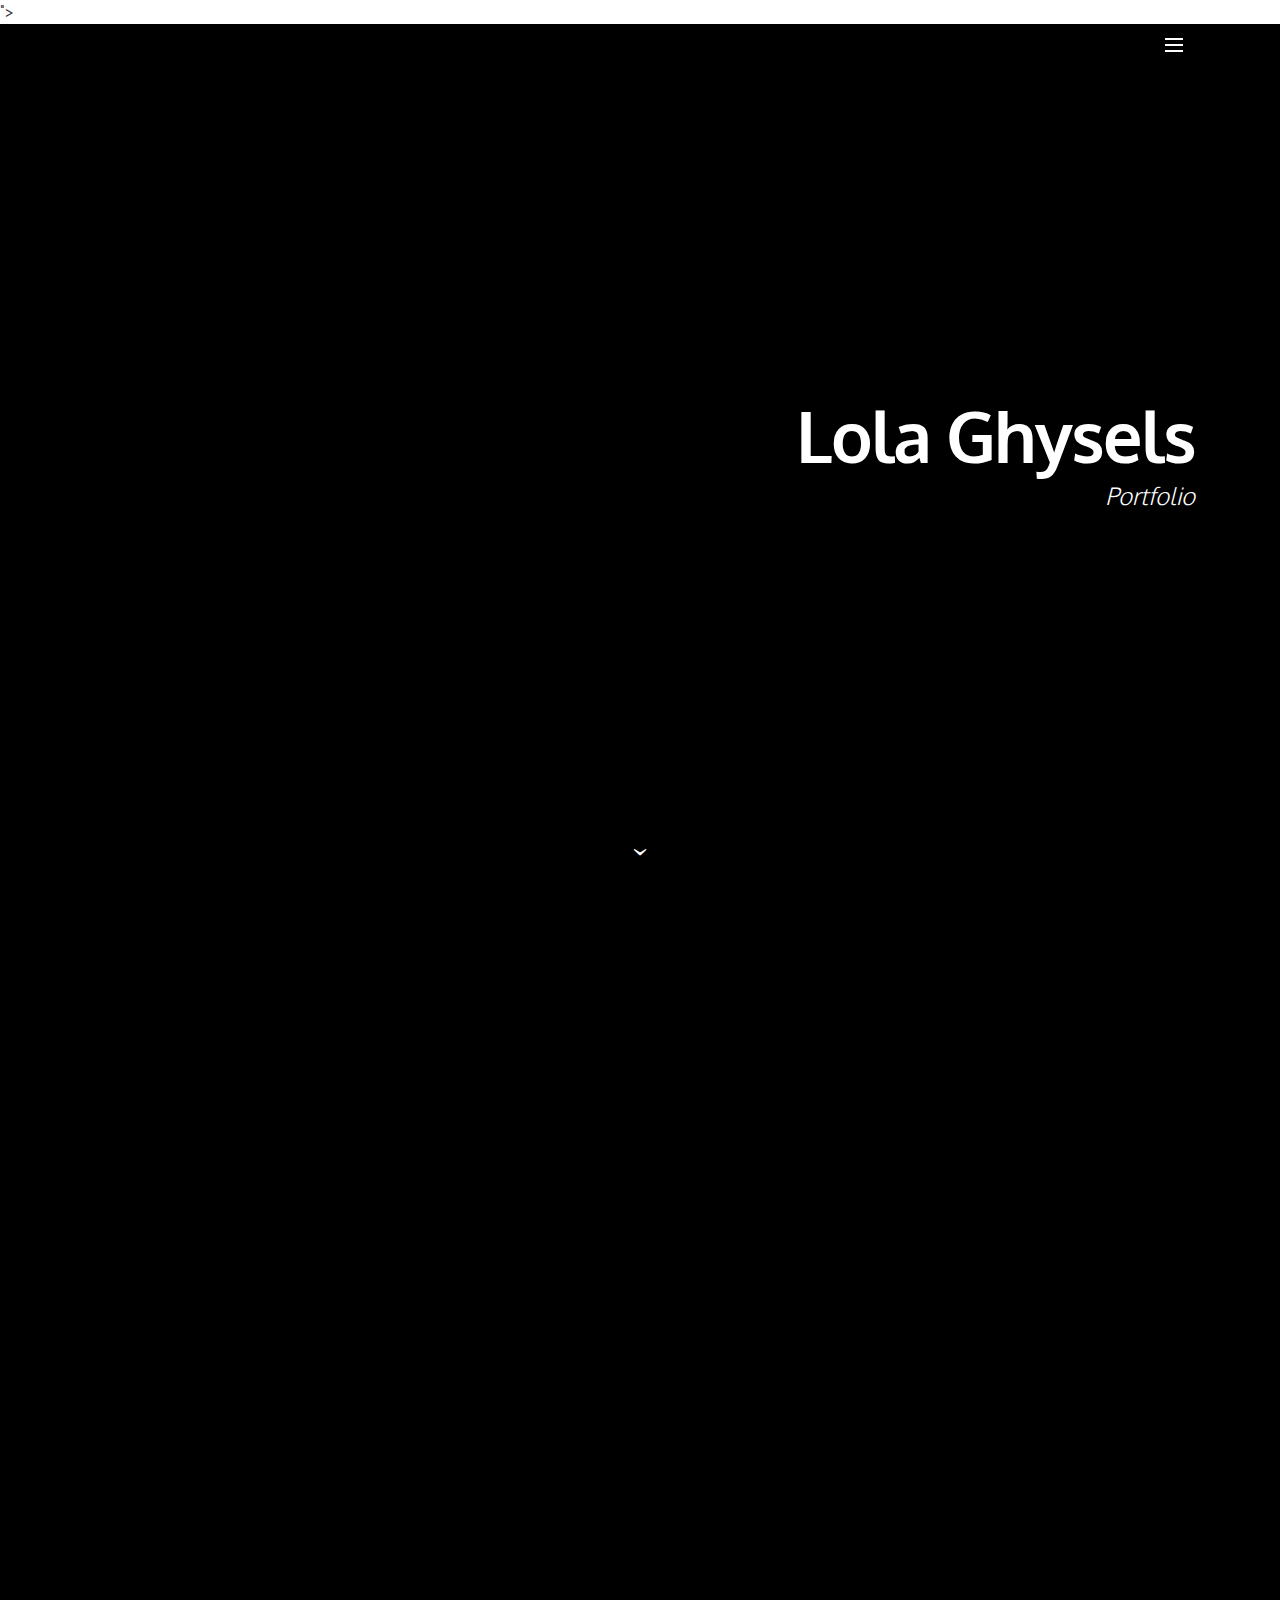
==== commit 39730e21: "create github pages" ====
--- a/index.html
+++ b/index.html
@@ -1,16 +1,22 @@
 <!DOCTYPE html>
-<html>
+<html >
 <head>
-  <!-- Site made with Mobirise Website Builder v4.3.2, https://mobirise.com -->
+  <!-- Site made with Mobirise Website Builder v4.8.4, https://mobirise.com -->
   <meta charset="UTF-8">
   <meta http-equiv="X-UA-Compatible" content="IE=edge">
-  <meta name="generator" content="Mobirise v4.3.2, mobirise.com">
-  <meta name="viewport" content="width=device-width, initial-scale=1">
-  <link rel="shortcut icon" href="assets/images/l-5.svg" type="image/x-icon">
-  <meta name="description" content="">
-  <title>Home</title>
-  <link rel="stylesheet" href="assets/bootstrap-material-design-font/css/material.css">
-  <link rel="stylesheet" href="assets/et-line-font-plugin/style.css">
+  <meta name="generator" content="Mobirise v4.8.4, mobirise.com">
+  <meta name="viewport" content="width=device-width, initial-scale=1, minimum-scale=1">
+  <link rel="shortcut icon" href="assets/images/logo.png" type="image/x-icon">
+  <meta name="description" content="Website Builder Description<!-- Global site tag (gtag.js) - Google Analytics -->
+<script async src="https://www.googletagmanager.com/gtag/js?id=UA-126738082-1"></script>
+<script>
+  window.dataLayer = window.dataLayer || [];
+  function gtag(){dataLayer.push(arguments);}
+  gtag('js', new Date());
+
+  gtag('config', 'UA-126738082-1');
+</script>">
+  <title>Template</title>
   <link rel="stylesheet" href="https://fonts.googleapis.com/css?family=Montserrat:400,700">
   <link rel="stylesheet" href="https://fonts.googleapis.com/css?family=Raleway:100,100i,200,200i,300,300i,400,400i,500,500i,600,600i,700,700i,800,800i,900,900i">
   <link rel="stylesheet" href="https://fonts.googleapis.com/css?family=Lora:400,700,400italic,700italic&subset=latin">
@@ -18,35 +24,43 @@
   <link rel="stylesheet" href="assets/bootstrap/css/bootstrap.min.css">
   <link rel="stylesheet" href="assets/soundcloud-plugin/style.css">
   <link rel="stylesheet" href="assets/dropdown/css/style.css">
+  <link rel="stylesheet" href="assets/animate.css/animate.min.css">
   <link rel="stylesheet" href="assets/theme/css/style.css">
-  <link rel="stylesheet" href="assets/mobirise-gallery/style.css">
   <link rel="stylesheet" href="assets/mobirise/css/mbr-additional.css" type="text/css">
   
   
   
 </head>
 <body>
-<section id="ext_menu-l" data-rv-view="0">
-
-    <nav class="navbar navbar-dropdown transparent bg-color">
+
+<!-- Google Analytics -->
+<!-- Global site tag (gtag.js) - Google Analytics -->
+<script async src="https://www.googletagmanager.com/gtag/js?id=UA-126738082-1"></script>
+<script>
+  window.dataLayer = window.dataLayer || [];
+  function gtag(){dataLayer.push(arguments);}
+  gtag('js', new Date());
+
+  gtag('config', 'UA-126738082-1');
+</script>
+
+<!-- /Google Analytics -->
+
+
+  <section id="ext_menu-6" data-rv-view="0">
+
+    <nav class="navbar navbar-dropdown transparent navbar-fixed-top bg-color">
         <div class="container">
 
             <div class="mbr-table">
+                
                 <div class="mbr-table-cell">
 
-                    <div class="navbar-brand">
-                        <a href="https://mobirise.com" class="navbar-logo"><img src="assets/images/l-5.svg" alt="Mobirise"></a>
-                        
-                    </div>
-
-                </div>
-                <div class="mbr-table-cell">
-
-                    <button class="navbar-toggler pull-xs-right hidden-md-up" type="button" data-toggle="collapse" data-target="#exCollapsingNavbar">
+                    <button class="navbar-toggler pull-xs-right" type="button" data-toggle="collapse" data-target="#exCollapsingNavbar">
                         <div class="hamburger-icon"></div>
                     </button>
 
-                    <ul class="nav-dropdown collapse pull-xs-right nav navbar-nav navbar-toggleable-sm" id="exCollapsingNavbar"><li class="nav-item dropdown open"><a class="nav-link link dropdown-toggle" href="https://mobirise.com/" data-toggle="dropdown-submenu" aria-expanded="true">Atelierwerk St. Lucas Gent</a><div class="dropdown-menu"><a class="dropdown-item" href="index.html#gallery3-1">2016<br></a><a class="dropdown-item" href="index.html#gallery3-s" aria-expanded="false">2017<br></a><a class="dropdown-item" href="https://mobirise.com/" aria-expanded="false">2018</a></div></li><li class="nav-item"><a class="nav-link link" href="index.html#gallery3-4">Andere<br></a></li><li class="nav-item"><a class="nav-link link" href="https://mobirise.com/">HELP</a></li></ul>
+                    <ul class="nav-dropdown collapse pull-xs-right nav navbar-nav navbar-toggleable-xl" id="exCollapsingNavbar"><li class="nav-item"><a class="nav-link link" href="Poster.Template">Poster</a></li><li class="nav-item"><a class="nav-link link" href="work 2">Boek</a></li><li class="nav-item"><a class="nav-link link" href="https://mobirise.com/">Contact</a></li></ul>
                     <button hidden="" class="navbar-toggler navbar-close" type="button" data-toggle="collapse" data-target="#exCollapsingNavbar">
                         <div class="close-icon"></div>
                     </button>
@@ -59,7 +73,7 @@
 
 </section>
 
-<section class="engine"><a href="https://mobirise.co">Mobirise</a></section><section class="mbr-section mbr-section-hero mbr-section-full mbr-section-with-arrow mbr-after-navbar" id="header5-0" data-rv-view="2" style="background-color: rgb(0, 0, 0);">
+<section class="engine"><a href="https://mobirise.info/x">css templates</a></section><section class="mbr-section mbr-section-hero mbr-section-full mbr-section-with-arrow mbr-after-navbar" id="header1-0" data-rv-view="2" style="background-color: rgb(0, 0, 0);">
 
     
 
@@ -67,444 +81,115 @@
 
         <div class="container">
             <div class="row">
-                <div class="mbr-section col-md-10 col-md-offset-1 text-xs-center">
-
-                    <h1 class="mbr-section-title display-1">Portfolio</h1>
-                    <p class="mbr-section-lead lead">Lola Ghysels</p>
+                <div class="mbr-section col-md-10 col-md-offset-2 text-xs-right">
+
+                    <h1 class="mbr-section-title display-1">Lola Ghysels</h1>
+                    <p class="mbr-section-lead lead">Portfolio</p>
                     
                 </div>
             </div>
         </div>
     </div>
 
-    <div class="mbr-arrow mbr-arrow-floating" aria-hidden="true"><a href="#gallery3-1"><i class="mbr-arrow-icon"></i></a></div>
-
-</section>
-
-<section class="mbr-gallery mbr-section mbr-section-nopadding mbr-slider-carousel" data-filter="false" id="gallery3-1" data-rv-view="5" style="background-color: rgb(0, 0, 0); padding-top: 6rem; padding-bottom: 0rem;">
-    <!-- Filter -->
+    <div class="mbr-arrow mbr-arrow-floating" aria-hidden="true"><a href="#features3-q"><i class="mbr-arrow-icon"></i></a></div>
+
+</section>
+
+<section class="mbr-cards mbr-section mbr-section-nopadding" id="features3-q" data-rv-view="5" style="background-color: rgb(0, 0, 0);">
+
     
 
-    <!-- Gallery -->
-    <div class="mbr-gallery-row container">
-        <div class=" mbr-gallery-layout-default">
-            <div>
-                <div>
-                    <div class="mbr-gallery-item mbr-gallery-item__mobirise3 mbr-gallery-item--p4" data-video-url="false" data-tags="Awesome">
-                        <div href="#lb-gallery3-1" data-slide-to="0" data-toggle="modal">
-                            
-                            
-
-                            <img src="assets/images/triootjes-16-17-1443x1978-799x1096.jpg" alt="">
-                            
-                            <span class="icon-focus"></span>
-                            
-                        </div>
-                    </div><div class="mbr-gallery-item mbr-gallery-item__mobirise3 mbr-gallery-item--p4" data-video-url="false" data-tags="Awesome">
-                        <div href="#lb-gallery3-1" data-slide-to="1" data-toggle="modal">
-                            
-                            
-
-                            <img src="assets/images/krantenkop-16-17-1807x2514-800x1113.jpg" alt="">
-                            
-                            <span class="icon-focus"></span>
-                            
-                        </div>
-                    </div>
-                </div>
-            </div>
-            <div class="clearfix"></div>
-        </div>
+    <div class="mbr-cards-row row">
+        <div class="mbr-cards-col col-xs-12 col-lg-3" style="padding-top: 160px; padding-bottom: 160px;">
+            <div class="container">
+              <div class="card cart-block">
+                  
+                  <div class="card-block">
+                    <h4 class="card-title">Poster</h4>
+                    
+                    <p class="card-text">pos·ter (de; m; meervoud: posters)<br><br>1. aanplakbiljet, affiche<br></p>
+                    <div class="card-btn"><a href="poster.html" class="btn btn-black">Toon!</a></div>
+                    </div>
+                </div>
+            </div>
+        </div>
+        <div class="mbr-cards-col col-xs-12 col-lg-3" style="padding-top: 160px; padding-bottom: 160px;">
+            <div class="container">
+                <div class="card cart-block">
+                    
+                    <div class="card-block">
+                        <h4 class="card-title">Boek</h4>
+                        
+                        <p class="card-text">boek (het; o; meervoud: boeken)<br><br>1. een samengebonden of genaaid aantal bedrukte bladen<br><br></p>
+                        <div class="card-btn"><a href="Boek.html" class="btn btn-black">Toon!</a></div>
+                    </div>
+                </div>
+            </div>
+        </div>
+        <div class="mbr-cards-col col-xs-12 col-lg-3" style="padding-top: 160px; padding-bottom: 160px;">
+            <div class="container">
+                <div class="card cart-block">
+                    
+                    <div class="card-block">
+                        <h4 class="card-title">Varia</h4>
+                        
+                        <p class="card-text">va·ria (meervoud)<br><br>1. diversen<br></p>
+                        <div class="card-btn"><a href="Varia.html" class="btn btn-black">Toon!</a></div>
+                    </div>
+                </div>
+            </div>
+        </div>
+        <div class="mbr-cards-col col-xs-12 col-lg-3" style="padding-top: 160px; padding-bottom: 160px;">
+            <div class="container">
+                <div class="card cart-block">
+                    
+                    <div class="card-block">
+                        <h4 class="card-title">Contact</h4>
+                        
+                        <p class="card-text">con·tact (het; o; meervoud: contacten)<br><br>1.&nbsp;aanraking, verbinding, voeling: in contact komen (met)<br></p>
+                        <div class="card-btn"><a href="https://mobirise.com" class="btn btn-black">Toon!</a></div>
+                    </div>
+                </div>
+            </div>
+        </div>
+        
+        
     </div>
-
-    <!-- Lightbox -->
-    <div data-app-prevent-settings="" class="mbr-slider modal fade carousel slide" tabindex="-1" data-keyboard="true" data-interval="false" id="lb-gallery3-1">
-        <div class="modal-dialog">
-            <div class="modal-content">
-                <div class="modal-body">
-                    <ol class="carousel-indicators">
-                        <li data-app-prevent-settings="" data-target="#lb-gallery3-1" data-slide-to="0"></li><li data-app-prevent-settings="" data-target="#lb-gallery3-1" class=" active" data-slide-to="1"></li>
-                    </ol>
-                    <div class="carousel-inner">
-                        <div class="carousel-item">
-                            <img src="assets/images/triootjes-16-17-1443x1978.jpg" alt="">
-                        </div><div class="carousel-item active">
-                            <img src="assets/images/krantenkop-16-17-1807x2514.jpg" alt="">
-                        </div>
-                    </div>
-                    <a class="left carousel-control" role="button" data-slide="prev" href="#lb-gallery3-1">
-                        <span class="icon-prev" aria-hidden="true"></span>
-                        <span class="sr-only">Previous</span>
-                    </a>
-                    <a class="right carousel-control" role="button" data-slide="next" href="#lb-gallery3-1">
-                        <span class="icon-next" aria-hidden="true"></span>
-                        <span class="sr-only">Next</span>
-                    </a>
-
-                    <a class="close" href="#" role="button" data-dismiss="modal">
-                        <span aria-hidden="true">×</span>
-                        <span class="sr-only">Close</span>
-                    </a>
-                </div>
+</section>
+
+<section class="mbr-footer footer4 mbr-section mbr-section-md-padding" id="contacts4-w" data-rv-view="8" style="background-color: rgb(0, 0, 0); padding-top: 120px; padding-bottom: 120px;">
+    
+    <div class="container">
+        <div class="mbr-contacts row">
+            <div class="col-sm-8">
+                <div class="row">
+                    <div class="col-sm-6">
+                        <p>Feel free to ask questions or <br>express your toughts!</p>
+                    </div>
+                    <div class="col-sm-6"><div><font color="#7c7c7c" face="Montserrat, sans-serif"><span style="letter-spacing: -1px;"><strong></strong></span></font></div></div>
+                </div>
+            </div>
+            <div class="col-sm-4" data-form-type="formoid">
+                <div data-form-alert="true">
+                    <div hidden="" data-form-alert-success="true">Thanks for filling out form!</div>
+                </div>
+                <form action="https://mobirise.com/" method="post" data-form-title="MESSAGE">
+                    <input type="hidden" value="mtZob2e0nGwboZLG7UPbZyQ2zwvotnjbGrBAA3VCZCMi3vT0cXZbGt+rbNkdB3zHHWmf9B+wJdOi4CtMwBjf+L0ST6j/Ylg5tanSeMjxX516ecVr89zLq8Qf+HKCEp2t" data-form-email="true">
+                    
+                    <div class="form-group">
+                        <label class="form-control-label" for="contacts4-w-email">Email<span class="form-asterisk">*</span></label>
+                        <input type="email" class="form-control input-sm input-inverse" name="email" required="" data-form-field="Email" id="contacts4-w-email">
+                    </div>
+                    
+                    <div class="form-group">
+                        <label class="form-control-label" for="contacts4-w-message">Message</label>
+                        <textarea class="form-control input-sm input-inverse" name="message" data-form-field="Message" rows="4" id="contacts4-w-message"></textarea>
+                    </div>
+                    <div class="mbr-buttons mbr-buttons--right btn-inverse"><button type="submit" class="btn btn-sm btn-black">Contact me</button></div>
+                </form>
             </div>
         </div>
     </div>
-</section>
-
-<section class="mbr-section article mbr-section__container" id="content6-p" data-rv-view="16" style="background-color: rgb(0, 0, 0); padding-top: 20px; padding-bottom: 20px;">
-
-    <div class="container">
-        <div class="row">
-            <div class="col-xs-12 col-md-6 lead"><p>Triootjes</p><p>Tijdens deze oefening ontwerp je in trio een triptiek. Het drieluik moet zichtbaar maken wat jullie combinatie specifiek maakt, wat jullie verbindt, wat de match tussen jullie is of welke ongekende mogelijkheden jullie combinatie in zich heeft.</p><p><br></p><p>2016</p><p><br></p></div>
-            <div class="col-xs-12 col-md-6 lead"><p>Krantenkop</p><p>Ontwerp een poster met een van de aangeboden krantenkoppen. Maak de&nbsp;<span style="font-size: 1.07rem;">kijker nieuwsgierig, laat hem lachen of perplex staan. <br>Deze poster maakt deel uit van een campgne die het lezen van de krant wil stimuleren.</span></p><p><br></p><p>2016</p></div>
-        </div>
-    </div>
-
-</section>
-
-<section class="mbr-gallery mbr-section mbr-section-nopadding mbr-slider-carousel" data-filter="false" id="gallery3-r" data-rv-view="18" style="background-color: rgb(0, 0, 0); padding-top: 6rem; padding-bottom: 0rem;">
-    <!-- Filter -->
-    
-
-    <!-- Gallery -->
-    <div class="mbr-gallery-row container">
-        <div class=" mbr-gallery-layout-default">
-            <div>
-                <div>
-                    <div class="mbr-gallery-item mbr-gallery-item__mobirise3 mbr-gallery-item--p4" data-video-url="false" data-tags="Responsive">
-                        <div href="#lb-gallery3-r" data-slide-to="0" data-toggle="modal">
-                            
-                            
-
-                            <img src="assets/images/dagopdracht-2-16-17-1878x2652-800x1129.jpg" alt="">
-                            
-                            <span class="icon-focus"></span>
-                            
-                        </div>
-                    </div><div class="mbr-gallery-item mbr-gallery-item__mobirise3 mbr-gallery-item--p4" data-video-url="false" data-tags="Animated">
-                        <div href="#lb-gallery3-r" data-slide-to="1" data-toggle="modal">
-                            
-                            
-
-                            <img src="assets/images/working-area-small.jpg" alt="">
-                            
-                            <span class="icon-focus"></span>
-                            
-                        </div>
-                    </div>
-                </div>
-            </div>
-            <div class="clearfix"></div>
-        </div>
-    </div>
-
-    <!-- Lightbox -->
-    <div data-app-prevent-settings="" class="mbr-slider modal fade carousel slide" tabindex="-1" data-keyboard="true" data-interval="false" id="lb-gallery3-r">
-        <div class="modal-dialog">
-            <div class="modal-content">
-                <div class="modal-body">
-                    <ol class="carousel-indicators">
-                        <li data-app-prevent-settings="" data-target="#lb-gallery3-r" class=" active" data-slide-to="0"></li><li data-app-prevent-settings="" data-target="#lb-gallery3-r" data-slide-to="1"></li>
-                    </ol>
-                    <div class="carousel-inner">
-                        <div class="carousel-item active">
-                            <img src="assets/images/dagopdracht-2-16-17-1878x2652.jpg" alt="">
-                        </div><div class="carousel-item">
-                            <img src="assets/images/working-area.jpg" alt="">
-                        </div>
-                    </div>
-                    <a class="left carousel-control" role="button" data-slide="prev" href="#lb-gallery3-r">
-                        <span class="icon-prev" aria-hidden="true"></span>
-                        <span class="sr-only">Previous</span>
-                    </a>
-                    <a class="right carousel-control" role="button" data-slide="next" href="#lb-gallery3-r">
-                        <span class="icon-next" aria-hidden="true"></span>
-                        <span class="sr-only">Next</span>
-                    </a>
-
-                    <a class="close" href="#" role="button" data-dismiss="modal">
-                        <span aria-hidden="true">×</span>
-                        <span class="sr-only">Close</span>
-                    </a>
-                </div>
-            </div>
-        </div>
-    </div>
-</section>
-
-<section class="mbr-section article mbr-section__container" id="content6-q" data-rv-view="29" style="background-color: rgb(0, 0, 0); padding-top: 20px; padding-bottom: 80px;">
-
-    <div class="container">
-        <div class="row">
-            <div class="col-xs-12 col-md-6 lead"><p>Negen voorwerpen</p><p>Maak een originele combinatie van de negen verzamelde voorwerpen, enkel in zwart wit. Deze opdracht moest worden ingedient op de dag dat hij toegelicht werd&nbsp;</p><p>(een dagopdracht).</p><p><br></p><p>2016&nbsp;</p></div>
-            <div class="col-xs-12 col-md-6 lead"><p>Make your own website in a few clicks! Mobirise helps you cut down development time by providing you with a flexible website editor with a drag and drop interface. MobiRise Website Builder creates responsive, retina and mobile friendly websites in a few clicks. Mobirise is one of the easiest website development tools available today. It also gives you the freedom to develop as many websites as you like given the fact that it is a desktop app.</p></div>
-        </div>
-    </div>
-
-</section>
-
-<section class="mbr-section article mbr-section__container" id="content7-w" data-rv-view="42" style="background-color: rgb(255, 255, 255); padding-top: 20px; padding-bottom: 0px;">
-
-    <div class="container">
-        <div class="row">
-            <div class="col-xs-12 col-md-4 lead"></div>
-            <div class="col-xs-12 col-md-4 lead"></div>
-            <div class="col-xs-12 col-md-4 lead"></div>
-        </div>
-    </div>
-
-</section>
-
-<section class="mbr-gallery mbr-section mbr-section-nopadding mbr-slider-carousel" data-filter="false" id="gallery3-s" data-rv-view="31" style="background-color: rgb(0, 0, 0); padding-top: 6rem; padding-bottom: 0rem;">
-    <!-- Filter -->
-    
-
-    <!-- Gallery -->
-    <div class="mbr-gallery-row container">
-        <div class=" mbr-gallery-layout-default">
-            <div>
-                <div>
-                    <div class="mbr-gallery-item mbr-gallery-item__mobirise3 mbr-gallery-item--p4" data-video-url="false" data-tags="Responsive">
-                        <div href="#lb-gallery3-s" data-slide-to="0" data-toggle="modal">
-                            
-                            
-
-                            <img src="assets/images/tweeluikfloor-17-18-2000x2799-800x1119.jpg" alt="">
-                            
-                            <span class="icon-focus"></span>
-                            
-                        </div>
-                    </div><div class="mbr-gallery-item mbr-gallery-item__mobirise3 mbr-gallery-item--p4" data-video-url="false" data-tags="Animated">
-                        <div href="#lb-gallery3-s" data-slide-to="1" data-toggle="modal">
-                            
-                            
-
-                            <img src="assets/images/tweeluiklola-17-18-2000x2763-800x1105.jpg" alt="">
-                            
-                            <span class="icon-focus"></span>
-                            
-                        </div>
-                    </div>
-                </div>
-            </div>
-            <div class="clearfix"></div>
-        </div>
-    </div>
-
-    <!-- Lightbox -->
-    <div data-app-prevent-settings="" class="mbr-slider modal fade carousel slide" tabindex="-1" data-keyboard="true" data-interval="false" id="lb-gallery3-s">
-        <div class="modal-dialog">
-            <div class="modal-content">
-                <div class="modal-body">
-                    <ol class="carousel-indicators">
-                        <li data-app-prevent-settings="" data-target="#lb-gallery3-s" data-slide-to="0"></li><li data-app-prevent-settings="" data-target="#lb-gallery3-s" class=" active" data-slide-to="1"></li>
-                    </ol>
-                    <div class="carousel-inner">
-                        <div class="carousel-item">
-                            <img src="assets/images/tweeluikfloor-17-18-2000x2799.jpg" alt="">
-                        </div><div class="carousel-item active">
-                            <img src="assets/images/tweeluiklola-17-18-2000x2763.jpg" alt="">
-                        </div>
-                    </div>
-                    <a class="left carousel-control" role="button" data-slide="prev" href="#lb-gallery3-s">
-                        <span class="icon-prev" aria-hidden="true"></span>
-                        <span class="sr-only">Previous</span>
-                    </a>
-                    <a class="right carousel-control" role="button" data-slide="next" href="#lb-gallery3-s">
-                        <span class="icon-next" aria-hidden="true"></span>
-                        <span class="sr-only">Next</span>
-                    </a>
-
-                    <a class="close" href="#" role="button" data-dismiss="modal">
-                        <span aria-hidden="true">×</span>
-                        <span class="sr-only">Close</span>
-                    </a>
-                </div>
-            </div>
-        </div>
-    </div>
-</section>
-
-<section class="mbr-section article mbr-section__container" id="content1-x" data-rv-view="199" style="background-color: rgb(0, 0, 0); padding-top: 20px; padding-bottom: 20px;">
-
-    <div class="container">
-        <div class="row">
-            <div class="col-xs-12 lead"><p>Blind Date</p><p>Tijdens deze oefening ontwerp je in duo een diptiek. het tweeluik moet zichtbaar maken of jullie combinatie een match of een mismatch is (uiteraard doelen we niet in de eerste plaats op een amoureuze relatie), wat jullie combina­tie specifiek maakt (of net niet), wat jullie wel of niet verbindt of zou kunnen verbinden, of welke ongekende mogelijkheden/beperkingen jullie combinatie in zich heeft.</p><p><br></p><p>2017</p><p><br></p></div>
-        </div>
-    </div>
-
-</section>
-
-<section class="mbr-gallery mbr-section mbr-section-nopadding mbr-slider-carousel" data-filter="false" id="gallery3-u" data-rv-view="92" style="background-color: rgb(0, 0, 0); padding-top: 6rem; padding-bottom: 0rem;">
-    <!-- Filter -->
-    
-
-    <!-- Gallery -->
-    <div class="mbr-gallery-row container">
-        <div class=" mbr-gallery-layout-default">
-            <div>
-                <div>
-                    <div class="mbr-gallery-item mbr-gallery-item__mobirise3 mbr-gallery-item--p4" data-video-url="false" data-tags="Responsive">
-                        <div href="#lb-gallery3-u" data-slide-to="0" data-toggle="modal">
-                            
-                            
-
-                            <img src="assets/images/tweerechthoeken17-18-2000x2942-800x1176.jpg" alt="">
-                            
-                            <span class="icon-focus"></span>
-                            
-                        </div>
-                    </div><div class="mbr-gallery-item mbr-gallery-item__mobirise3 mbr-gallery-item--p4" data-video-url="false" data-tags="Animated">
-                        <div href="#lb-gallery3-u" data-slide-to="1" data-toggle="modal">
-                            
-                            
-
-                            <img src="assets/images/working-area-small.jpg" alt="">
-                            
-                            <span class="icon-focus"></span>
-                            
-                        </div>
-                    </div>
-                </div>
-            </div>
-            <div class="clearfix"></div>
-        </div>
-    </div>
-
-    <!-- Lightbox -->
-    <div data-app-prevent-settings="" class="mbr-slider modal fade carousel slide" tabindex="-1" data-keyboard="true" data-interval="false" id="lb-gallery3-u">
-        <div class="modal-dialog">
-            <div class="modal-content">
-                <div class="modal-body">
-                    <ol class="carousel-indicators">
-                        <li data-app-prevent-settings="" data-target="#lb-gallery3-u" class=" active" data-slide-to="0"></li><li data-app-prevent-settings="" data-target="#lb-gallery3-u" data-slide-to="1"></li>
-                    </ol>
-                    <div class="carousel-inner">
-                        <div class="carousel-item active">
-                            <img src="assets/images/tweerechthoeken17-18-2000x2942.jpg" alt="">
-                        </div><div class="carousel-item">
-                            <img src="assets/images/working-area.jpg" alt="">
-                        </div>
-                    </div>
-                    <a class="left carousel-control" role="button" data-slide="prev" href="#lb-gallery3-u">
-                        <span class="icon-prev" aria-hidden="true"></span>
-                        <span class="sr-only">Previous</span>
-                    </a>
-                    <a class="right carousel-control" role="button" data-slide="next" href="#lb-gallery3-u">
-                        <span class="icon-next" aria-hidden="true"></span>
-                        <span class="sr-only">Next</span>
-                    </a>
-
-                    <a class="close" href="#" role="button" data-dismiss="modal">
-                        <span aria-hidden="true">×</span>
-                        <span class="sr-only">Close</span>
-                    </a>
-                </div>
-            </div>
-        </div>
-    </div>
-</section>
-
-<section class="mbr-section article mbr-section__container" id="content6-z" data-rv-view="491" style="background-color: rgb(0, 0, 0); padding-top: 20px; padding-bottom: 80px;">
-
-    <div class="container">
-        <div class="row">
-            <div class="col-xs-12 col-md-6 lead"><p>Loge Opdracht</p><p>Een rechthoek is een tweedimen<span style="font-size: 1.07rem;">sionaal meetkundig figuur met</span></p><p>vier zijden en rechte hoeken&nbsp;<span style="font-size: 1.07rem;">tussen elk van die zijden. Twee&nbsp;</span><span style="font-size: 1.07rem;">overliggende zijden zijn altijd&nbsp;</span><span style="font-size: 1.07rem;">even lang. Het is een bijzon</span><span style="font-size: 1.07rem;">dere vorm van een vierhoek.</span></p><p><span style="font-size: 1.07rem;"><br></span></p><p><span style="font-size: 1.07rem;">2017</span></p></div>
-            <div class="col-xs-12 col-md-6 lead"><p>Make your own website in a few clicks! Mobirise helps you cut down development time by providing you with a flexible website editor with a drag and drop interface. MobiRise Website Builder creates responsive, retina and mobile friendly websites in a few clicks. Mobirise is one of the easiest website development tools available today. It also gives you the freedom to develop as many websites as you like given the fact that it is a desktop app.</p></div>
-        </div>
-    </div>
-
-</section>
-
-<section class="mbr-section article mbr-section__container" id="content1-y" data-rv-view="417" style="background-color: rgb(255, 255, 255); padding-top: 20px; padding-bottom: 0px;">
-
-    <div class="container">
-        <div class="row">
-            <div class="col-xs-12 lead"></div>
-        </div>
-    </div>
-
-</section>
-
-<section class="mbr-gallery mbr-section mbr-section-nopadding mbr-slider-carousel" data-filter="false" id="gallery3-4" data-rv-view="44" style="background-color: rgb(0, 0, 0); padding-top: 6rem; padding-bottom: 6rem;">
-    <!-- Filter -->
-    
-
-    <!-- Gallery -->
-    <div class="mbr-gallery-row">
-        <div class=" mbr-gallery-layout-default">
-            <div>
-                <div>
-                    <div class="mbr-gallery-item mbr-gallery-item__mobirise3 mbr-gallery-item--p1" data-video-url="false" data-tags="Animated">
-                        <div href="#lb-gallery3-4" data-slide-to="0" data-toggle="modal">
-                            
-                            
-
-                            <img src="assets/images/potje-eindewerk-meiboom-14-15-2000x1409-800x563.jpg" alt="">
-                            
-                            <span class="icon-focus"></span>
-                            
-                        </div>
-                    </div><div class="mbr-gallery-item mbr-gallery-item__mobirise3 mbr-gallery-item--p1" data-video-url="false" data-tags="Animated">
-                        <div href="#lb-gallery3-4" data-slide-to="1" data-toggle="modal">
-                            
-                            
-
-                            <img src="assets/images/dsc-78-2000x1342-800x536.jpg" alt="">
-                            
-                            <span class="icon-focus"></span>
-                            
-                        </div>
-                    </div>
-                </div>
-            </div>
-            <div class="clearfix"></div>
-        </div>
-    </div>
-
-    <!-- Lightbox -->
-    <div data-app-prevent-settings="" class="mbr-slider modal fade carousel slide" tabindex="-1" data-keyboard="true" data-interval="false" id="lb-gallery3-4">
-        <div class="modal-dialog">
-            <div class="modal-content">
-                <div class="modal-body">
-                    <ol class="carousel-indicators">
-                        <li data-app-prevent-settings="" data-target="#lb-gallery3-4" data-slide-to="0"></li><li data-app-prevent-settings="" data-target="#lb-gallery3-4" class=" active" data-slide-to="1"></li>
-                    </ol>
-                    <div class="carousel-inner">
-                        <div class="carousel-item">
-                            <img src="assets/images/potje-eindewerk-meiboom-14-15-2000x1409.jpg" alt="">
-                        </div><div class="carousel-item active">
-                            <img src="assets/images/dsc-78-2000x1342.jpg" alt="">
-                        </div>
-                    </div>
-                    <a class="left carousel-control" role="button" data-slide="prev" href="#lb-gallery3-4">
-                        <span class="icon-prev" aria-hidden="true"></span>
-                        <span class="sr-only">Previous</span>
-                    </a>
-                    <a class="right carousel-control" role="button" data-slide="next" href="#lb-gallery3-4">
-                        <span class="icon-next" aria-hidden="true"></span>
-                        <span class="sr-only">Next</span>
-                    </a>
-
-                    <a class="close" href="#" role="button" data-dismiss="modal">
-                        <span aria-hidden="true">×</span>
-                        <span class="sr-only">Close</span>
-                    </a>
-                </div>
-            </div>
-        </div>
-    </div>
-</section>
-
-<section class="mbr-section article mbr-section__container" id="content6-n" data-rv-view="55" style="background-color: rgb(255, 255, 255); padding-top: 20px; padding-bottom: 20px;">
-
-    <div class="container">
-        <div class="row">
-            <div class="col-xs-12 col-md-6 lead"><p>Eindwerk DKO</p><p>2015</p></div>
-            <div class="col-xs-12 col-md-6 lead"><p>Make your own website in a few clicks! Mobirise helps you cut down development time by providing you with a flexible website editor with a drag and drop interface. MobiRise Website Builder creates responsive, retina and mobile friendly websites in a few clicks. Mobirise is one of the easiest website development tools available today. It also gives you the freedom to develop as many websites as you like given the fact that it is a desktop app.</p></div>
-        </div>
-    </div>
-
 </section>
 
 
@@ -512,20 +197,13 @@
   <script src="assets/tether/tether.min.js"></script>
   <script src="assets/bootstrap/js/bootstrap.min.js"></script>
   <script src="assets/smooth-scroll/smooth-scroll.js"></script>
-  <script src="assets/cookies-alert-plugin/cookies-alert-core.js"></script>
-  <script src="assets/cookies-alert-plugin/cookies-alert-script.js"></script>
+  <script src="assets/viewport-checker/jquery.viewportchecker.js"></script>
+  <script src="assets/dropdown/js/script.min.js"></script>
   <script src="assets/touch-swipe/jquery.touch-swipe.min.js"></script>
-  <script src="assets/masonry/masonry.pkgd.min.js"></script>
-  <script src="assets/imagesloaded/imagesloaded.pkgd.min.js"></script>
-  <script src="assets/bootstrap-carousel-swipe/bootstrap-carousel-swipe.js"></script>
-  <script src="assets/dropdown/js/script.min.js"></script>
   <script src="assets/theme/js/script.js"></script>
-  <script src="assets/mobirise-gallery/player.min.js"></script>
-  <script src="assets/mobirise-gallery/script.js"></script>
-  
-  
- <div id="scrollToTop" class="scrollToTop mbr-arrow-up"><a style="text-align: center;"><i class="mbr-arrow-up-icon"></i></a></div>
-  <input name="cookieData" type="hidden" data-cookie-text="We gebruiken cookies om u de beste ervaring te kunnen geven.
-Read our <a href='privacy.html'>cookie policy</a>.">
+  <script src="assets/formoid/formoid.min.js"></script>
+  
+  
+  <input name="animation" type="hidden">
   </body>
 </html>--- a/assets/mobirise/css/mbr-additional.css
+++ b/assets/mobirise/css/mbr-additional.css
@@ -1,6 +1,14 @@
+@import url(https://fonts.googleapis.com/css?family=Oxygen:400,300,700);
 @import url(https://fonts.googleapis.com/css?family=Montserrat:400,700);
 @import url(https://fonts.googleapis.com/css?family=Lora:400,700);
 @import url(https://fonts.googleapis.com/css?family=Raleway:400,300,700);
+
+
+
+
+
+
+
 
 
 
@@ -81,7 +89,7 @@
   font-family: 'Lora', serif;
 }
 .bg-primary {
-  background-color: #f28281 !important;
+  background-color: #ffffff !important;
 }
 .bg-success {
   background-color: #90a878 !important;
@@ -96,8 +104,8 @@
   background-color: #f28281 !important;
 }
 .btn-primary {
-  background-color: #f28281;
-  border-color: #f28281;
+  background-color: #ffffff;
+  border-color: #ffffff;
   color: #ffffff;
 }
 .btn-primary:hover,
@@ -106,18 +114,18 @@
 .btn-primary:active,
 .btn-primary.active {
   color: #ffffff;
-  background-color: #eb3d3c;
-  border-color: #eb3d3c;
+  background-color: #d4d4d4;
+  border-color: #d4d4d4;
 }
 .btn-primary.disabled,
 .btn-primary:disabled {
   color: #ffffff !important;
-  background-color: #eb3d3c !important;
-  border-color: #eb3d3c !important;
+  background-color: #d4d4d4 !important;
+  border-color: #d4d4d4 !important;
 }
 .btn-secondary {
-  background-color: #bfcecb;
-  border-color: #bfcecb;
+  background-color: #ffffff;
+  border-color: #ffffff;
   color: #ffffff;
 }
 .btn-secondary:hover,
@@ -126,14 +134,14 @@
 .btn-secondary:active,
 .btn-secondary.active {
   color: #ffffff;
-  background-color: #94ada8;
-  border-color: #94ada8;
+  background-color: #d4d4d4;
+  border-color: #d4d4d4;
 }
 .btn-secondary.disabled,
 .btn-secondary:disabled {
   color: #ffffff !important;
-  background-color: #94ada8 !important;
-  border-color: #94ada8 !important;
+  background-color: #d4d4d4 !important;
+  border-color: #d4d4d4 !important;
 }
 .btn-info {
   background-color: #7e9b9f;
@@ -217,8 +225,8 @@
 }
 .btn-primary-outline {
   background: none;
-  border-color: #e82625;
-  color: #e82625;
+  border-color: #ffffff;
+  color: #ffffff;
 }
 .btn-primary-outline:hover,
 .btn-primary-outline:focus,
@@ -226,19 +234,19 @@
 .btn-primary-outline:active,
 .btn-primary-outline.active {
   color: #ffffff;
-  background-color: #f28281;
-  border-color: #f28281;
+  background-color: #ffffff;
+  border-color: #ffffff;
 }
 .btn-primary-outline.disabled,
 .btn-primary-outline:disabled {
   color: #ffffff !important;
-  background-color: #f28281 !important;
-  border-color: #f28281 !important;
+  background-color: #ffffff !important;
+  border-color: #ffffff !important;
 }
 .btn-secondary-outline {
   background: none;
-  border-color: #85a29c;
-  color: #85a29c;
+  border-color: #ffffff;
+  color: #ffffff;
 }
 .btn-secondary-outline:hover,
 .btn-secondary-outline:focus,
@@ -246,14 +254,14 @@
 .btn-secondary-outline:active,
 .btn-secondary-outline.active {
   color: #ffffff;
-  background-color: #bfcecb;
-  border-color: #bfcecb;
+  background-color: #ffffff;
+  border-color: #ffffff;
 }
 .btn-secondary-outline.disabled,
 .btn-secondary-outline:disabled {
   color: #ffffff !important;
-  background-color: #bfcecb !important;
-  border-color: #bfcecb !important;
+  background-color: #ffffff !important;
+  border-color: #ffffff !important;
 }
 .btn-info-outline {
   background: none;
@@ -336,7 +344,7 @@
   border-color: #f28281 !important;
 }
 .text-primary {
-  color: #f28281 !important;
+  color: #ffffff !important;
 }
 .text-success {
   color: #90a878 !important;
@@ -363,32 +371,32 @@
   background-color: #f28281;
 }
 .btn-social {
-  border-color: #f28281;
+  border-color: #ffffff;
 }
 .btn-social:hover {
-  background: #f28281;
+  background: #ffffff;
 }
 .mbr-company .list-group-item.active .list-group-text {
-  color: #f28281;
+  color: #ffffff;
 }
 .mbr-footer p a,
 .mbr-footer ul a {
-  color: #f28281;
+  color: #ffffff;
 }
 .mbr-footer-content li::before,
 .mbr-footer .mbr-contacts li::before {
-  background: #f28281;
+  background: #ffffff;
 }
 .mbr-footer-content li a:hover,
 .mbr-footer .mbr-contacts li a:hover {
-  color: #f28281;
+  color: #ffffff;
 }
 .lead a,
 .lead a:hover {
-  color: #f28281;
+  color: #ffffff;
 }
 .lead blockquote {
-  border-color: #f28281;
+  border-color: #ffffff;
 }
 .mbr-plan-header.bg-primary .mbr-plan-subtitle,
 .mbr-plan-header.bg-primary .mbr-plan-price-desc {
@@ -412,96 +420,172 @@
 }
 .mbr-small-footer a,
 .mbr-gallery-filter li:hover {
-  color: #f28281;
-}
-#ext_menu-l .hide-buttons .nav-btn {
+  color: #ffffff;
+}
+.scrollToTop_wraper {
+  display: none;
+}
+#ext_menu-6 .hide-buttons .nav-btn {
   display: none !important;
 }
-#ext_menu-l .navbar-caption {
-  color: #ffffff;
-}
-#ext_menu-l .navbar-toggler {
-  color: #ffffff;
-}
-#ext_menu-l .close-icon::before,
-#ext_menu-l .close-icon::after {
+#ext_menu-6 .navbar-caption {
+  color: #ffffff;
+}
+#ext_menu-6 .navbar-toggler {
+  color: #ffffff;
+}
+#ext_menu-6 .close-icon::before,
+#ext_menu-6 .close-icon::after {
   background-color: #ffffff;
 }
-#ext_menu-l .link,
-#ext_menu-l .dropdown-item {
-  color: #ffffff;
-}
-#ext_menu-l .link {
+#ext_menu-6 .link,
+#ext_menu-6 .dropdown-item {
+  color: #ffffff;
+}
+#ext_menu-6 .link {
   font-size: 0.6rem;
 }
-#ext_menu-l .dropdown-item,
-#ext_menu-l .nav-dropdown-sm .link {
+#ext_menu-6 .dropdown-item,
+#ext_menu-6 .nav-dropdown-sm .link {
   font-size: 0.650rem;
 }
-#ext_menu-l .link:hover,
-#ext_menu-l .dropdown-item:hover,
-#ext_menu-l .link:focus,
-#ext_menu-l .dropdown-item:focus {
-  color: #f28281;
-}
-#ext_menu-l .link[aria-expanded="true"],
-#ext_menu-l .dropdown-menu {
-  background: #a8a8a8;
-}
-#ext_menu-l .nav-dropdown-sm .link:focus,
-#ext_menu-l .nav-dropdown-sm .link:hover,
-#ext_menu-l .nav-dropdown-sm .dropdown-item:focus,
-#ext_menu-l .nav-dropdown-sm .dropdown-item:hover {
-  background: #b9b9b9!important;
-}
-#ext_menu-l .navbar,
-#ext_menu-l .nav-dropdown-sm,
-#ext_menu-l .nav-dropdown-sm .link[aria-expanded="true"],
-#ext_menu-l .nav-dropdown-sm .dropdown-menu {
-  background: #c1c1c1;
-}
-#ext_menu-l .bg-color.transparent .link {
+#ext_menu-6 .link:hover,
+#ext_menu-6 .dropdown-item:hover,
+#ext_menu-6 .link:focus,
+#ext_menu-6 .dropdown-item:focus {
+  color: #ffffff;
+}
+#ext_menu-6 .link[aria-expanded="true"],
+#ext_menu-6 .dropdown-menu {
+  background: #000000;
+}
+#ext_menu-6 .nav-dropdown-sm .link:focus,
+#ext_menu-6 .nav-dropdown-sm .link:hover,
+#ext_menu-6 .nav-dropdown-sm .dropdown-item:focus,
+#ext_menu-6 .nav-dropdown-sm .dropdown-item:hover {
+  background: #000000!important;
+}
+#ext_menu-6 .navbar,
+#ext_menu-6 .nav-dropdown-sm,
+#ext_menu-6 .nav-dropdown-sm .link[aria-expanded="true"],
+#ext_menu-6 .nav-dropdown-sm .dropdown-menu {
+  background: #000000;
+}
+#ext_menu-6 .bg-color.transparent .link {
   color: #ffffff;
   transition: none;
 }
-#ext_menu-l .bg-color.transparent.opened .link {
+#ext_menu-6 .bg-color.transparent.opened .link {
   transition: color 0.2s ease-in-out;
 }
-#ext_menu-l .bg-color.transparent.opened .link:hover,
-#ext_menu-l .bg-color.transparent.opened .link:focus {
-  color: #f28281;
-}
-#ext_menu-l .link[aria-expanded="true"],
-#ext_menu-l .dropdown-item[aria-expanded="true"] {
-  color: #f28281!important;
-}
-#header5-0 .mbr-section-title {
-  color: #efefef;
+#ext_menu-6 .bg-color.transparent.opened .link:hover,
+#ext_menu-6 .bg-color.transparent.opened .link:focus {
+  color: #ffffff;
+}
+#ext_menu-6 .link[aria-expanded="true"],
+#ext_menu-6 .dropdown-item[aria-expanded="true"] {
+  color: #ffffff!important;
+}
+#header1-0 .mbr-section-title {
+  font-family: 'Oxygen', sans-serif;
+}
+#header1-0 .mbr-section-lead {
+  font-family: 'Oxygen', sans-serif;
+}
+#features3-q P {
+  color: #c1c1c1;
+  font-family: 'Oxygen', sans-serif;
+}
+#features3-q H4 {
+  color: #ffffff;
+  font-family: 'Oxygen', sans-serif;
+}
+#features3-q .btn {
+  font-family: 'Oxygen', sans-serif;
+}
+#contacts4-w P {
   text-align: center;
-}
-#header5-0 .mbr-section-lead {
+  font-size: 24px;
+  font-family: 'Oxygen', sans-serif;
+}
+#contacts4-w .btn {
+  font-family: 'Oxygen', sans-serif;
+}
+#content1-1d P {
+  color: #ffffff;
+}
+#header5-13 .mbr-section-title {
+  color: #000;
+}
+#header5-13 .mbr-section-lead {
   color: #9c9a9a;
-  text-align: right;
-}
-#gallery3-1 .mbr-gallery-item > div > span {
-  text-align: center;
-}
-#content6-p P {
-  color: #ffffff;
-  text-align: center;
-}
-#content6-q P {
-  color: #ffffff;
-  text-align: center;
-}
-#content7-w P {
-  text-align: left;
-}
-#content1-x P {
-  color: #ffffff;
-  text-align: center;
-}
-#content6-z P {
-  color: #ffffff;
-  text-align: center;
-}
+}
+#ext_menu-4 .hide-buttons .nav-btn {
+  display: none !important;
+}
+#ext_menu-4 .navbar-caption {
+  color: #ffffff;
+}
+#ext_menu-4 .navbar-toggler {
+  color: #ffffff;
+}
+#ext_menu-4 .close-icon::before,
+#ext_menu-4 .close-icon::after {
+  background-color: #ffffff;
+}
+#ext_menu-4 .link,
+#ext_menu-4 .dropdown-item {
+  color: #ffffff;
+}
+#ext_menu-4 .link {
+  font-size: 0.6rem;
+}
+#ext_menu-4 .dropdown-item,
+#ext_menu-4 .nav-dropdown-sm .link {
+  font-size: 0.650rem;
+}
+#ext_menu-4 .link:hover,
+#ext_menu-4 .dropdown-item:hover,
+#ext_menu-4 .link:focus,
+#ext_menu-4 .dropdown-item:focus {
+  color: #ffffff;
+}
+#ext_menu-4 .link[aria-expanded="true"],
+#ext_menu-4 .dropdown-menu {
+  background: #000000;
+}
+#ext_menu-4 .nav-dropdown-sm .link:focus,
+#ext_menu-4 .nav-dropdown-sm .link:hover,
+#ext_menu-4 .nav-dropdown-sm .dropdown-item:focus,
+#ext_menu-4 .nav-dropdown-sm .dropdown-item:hover {
+  background: #000000!important;
+}
+#ext_menu-4 .navbar,
+#ext_menu-4 .nav-dropdown-sm,
+#ext_menu-4 .nav-dropdown-sm .link[aria-expanded="true"],
+#ext_menu-4 .nav-dropdown-sm .dropdown-menu {
+  background: #000000;
+}
+#ext_menu-4 .bg-color.transparent .link {
+  color: #ffffff;
+  transition: none;
+}
+#ext_menu-4 .bg-color.transparent.opened .link {
+  transition: color 0.2s ease-in-out;
+}
+#ext_menu-4 .bg-color.transparent.opened .link:hover,
+#ext_menu-4 .bg-color.transparent.opened .link:focus {
+  color: #ffffff;
+}
+#ext_menu-4 .link[aria-expanded="true"],
+#ext_menu-4 .dropdown-item[aria-expanded="true"] {
+  color: #ffffff!important;
+}
+#msg-box6-1i .mbr-section-title,
+#msg-box6-1i .lead p {
+  color: #fff;
+}
+#msg-box6-1l .mbr-section-title,
+#msg-box6-1l .lead p {
+  color: #fff;
+}
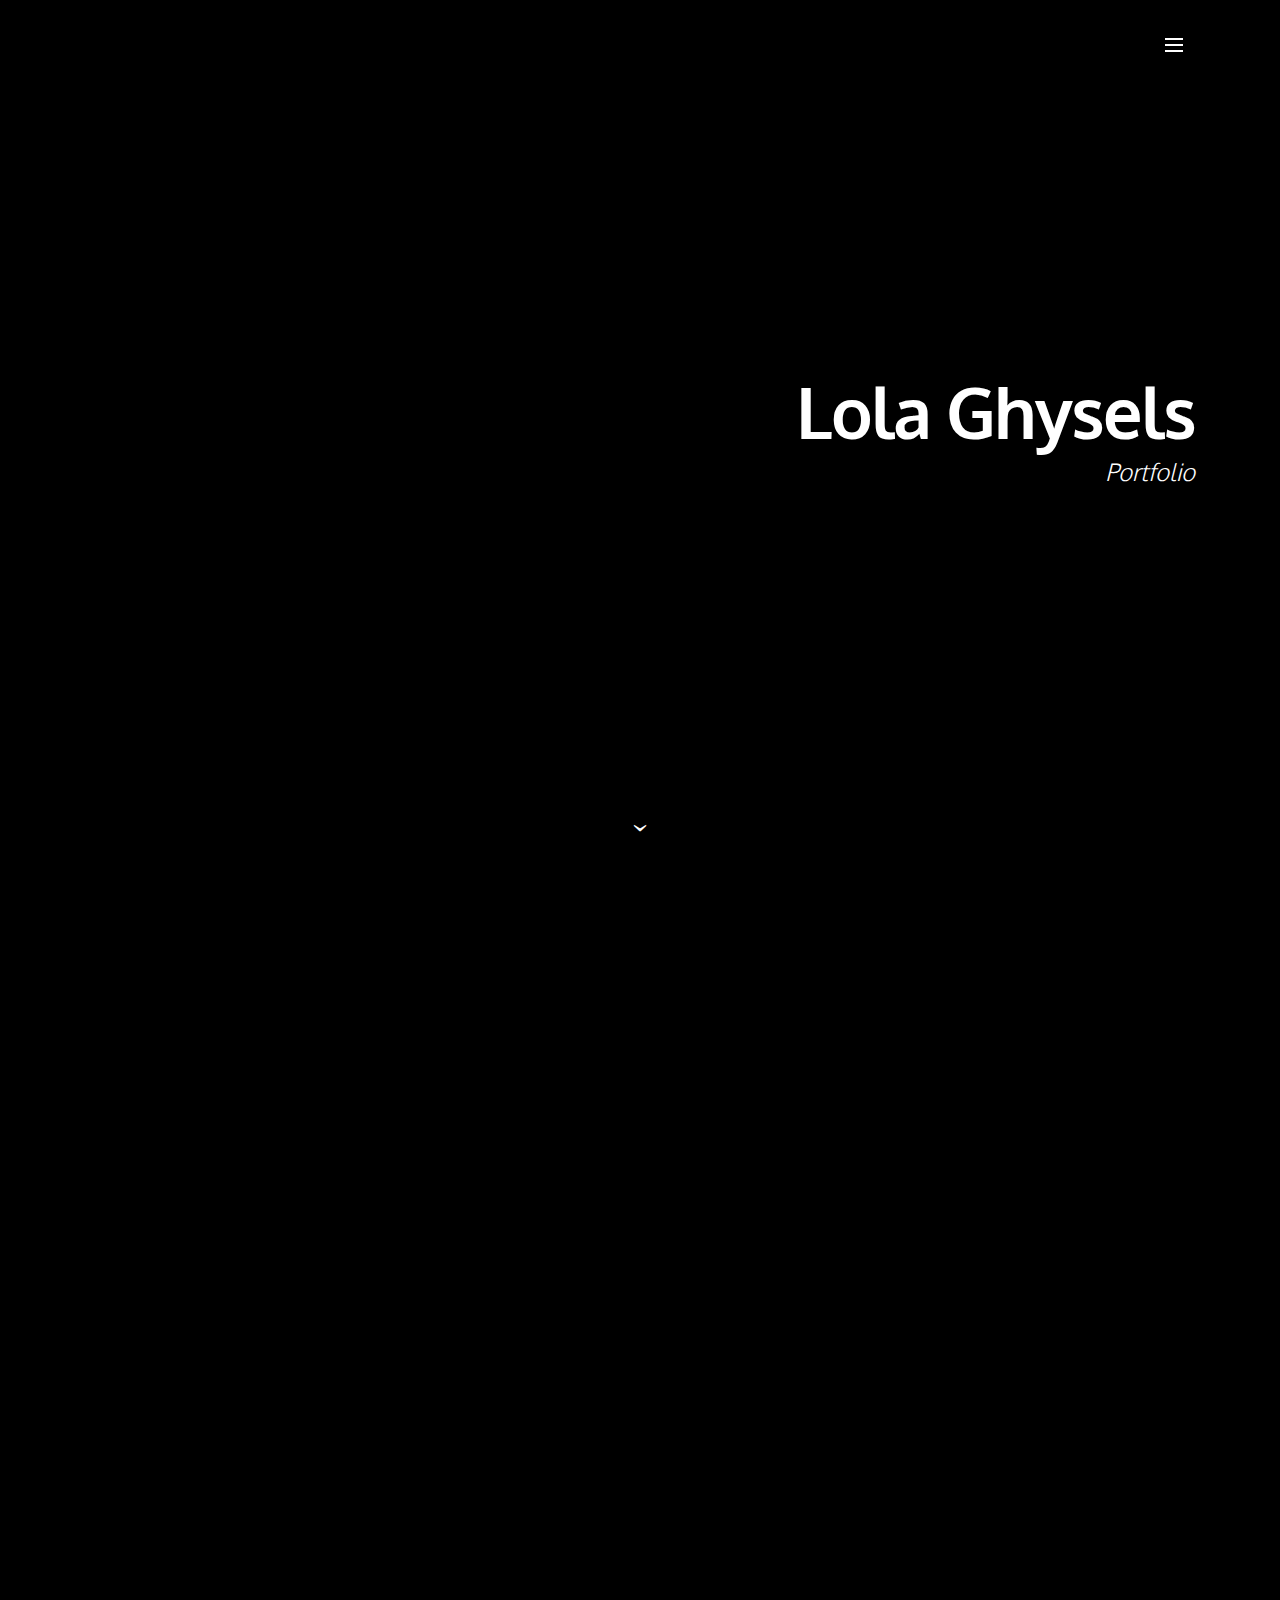
==== commit dcdd9bb5: "create github pages" ====
--- a/index.html
+++ b/index.html
@@ -7,15 +7,7 @@
   <meta name="generator" content="Mobirise v4.8.4, mobirise.com">
   <meta name="viewport" content="width=device-width, initial-scale=1, minimum-scale=1">
   <link rel="shortcut icon" href="assets/images/logo.png" type="image/x-icon">
-  <meta name="description" content="Website Builder Description<!-- Global site tag (gtag.js) - Google Analytics -->
-<script async src="https://www.googletagmanager.com/gtag/js?id=UA-126738082-1"></script>
-<script>
-  window.dataLayer = window.dataLayer || [];
-  function gtag(){dataLayer.push(arguments);}
-  gtag('js', new Date());
-
-  gtag('config', 'UA-126738082-1');
-</script>">
+  <meta name="description" content="">
   <title>Template</title>
   <link rel="stylesheet" href="https://fonts.googleapis.com/css?family=Montserrat:400,700">
   <link rel="stylesheet" href="https://fonts.googleapis.com/css?family=Raleway:100,100i,200,200i,300,300i,400,400i,500,500i,600,600i,700,700i,800,800i,900,900i">
@@ -73,7 +65,7 @@
 
 </section>
 
-<section class="engine"><a href="https://mobirise.info/x">css templates</a></section><section class="mbr-section mbr-section-hero mbr-section-full mbr-section-with-arrow mbr-after-navbar" id="header1-0" data-rv-view="2" style="background-color: rgb(0, 0, 0);">
+<section class="engine"><a href="https://mobirise.info/s">bootstrap theme</a></section><section class="mbr-section mbr-section-hero mbr-section-full mbr-section-with-arrow mbr-after-navbar" id="header1-0" data-rv-view="2" style="background-color: rgb(0, 0, 0);">
 
     
 
@@ -174,7 +166,7 @@
                     <div hidden="" data-form-alert-success="true">Thanks for filling out form!</div>
                 </div>
                 <form action="https://mobirise.com/" method="post" data-form-title="MESSAGE">
-                    <input type="hidden" value="mtZob2e0nGwboZLG7UPbZyQ2zwvotnjbGrBAA3VCZCMi3vT0cXZbGt+rbNkdB3zHHWmf9B+wJdOi4CtMwBjf+L0ST6j/Ylg5tanSeMjxX516ecVr89zLq8Qf+HKCEp2t" data-form-email="true">
+                    <input type="hidden" value="fJt8rN30SWCVFeModh40b2ki66hy+9n4M9NXcPlXgog7aHAMUDEFh7Qh/uqXBw6klX3NQvyT4+ahlZ8QodgIlkQNJUBYYa+WZF+78Z3hxV3ZWeI/1bRcBZCwg1zW1HHh" data-form-email="true">
                     
                     <div class="form-group">
                         <label class="form-control-label" for="contacts4-w-email">Email<span class="form-asterisk">*</span></label>
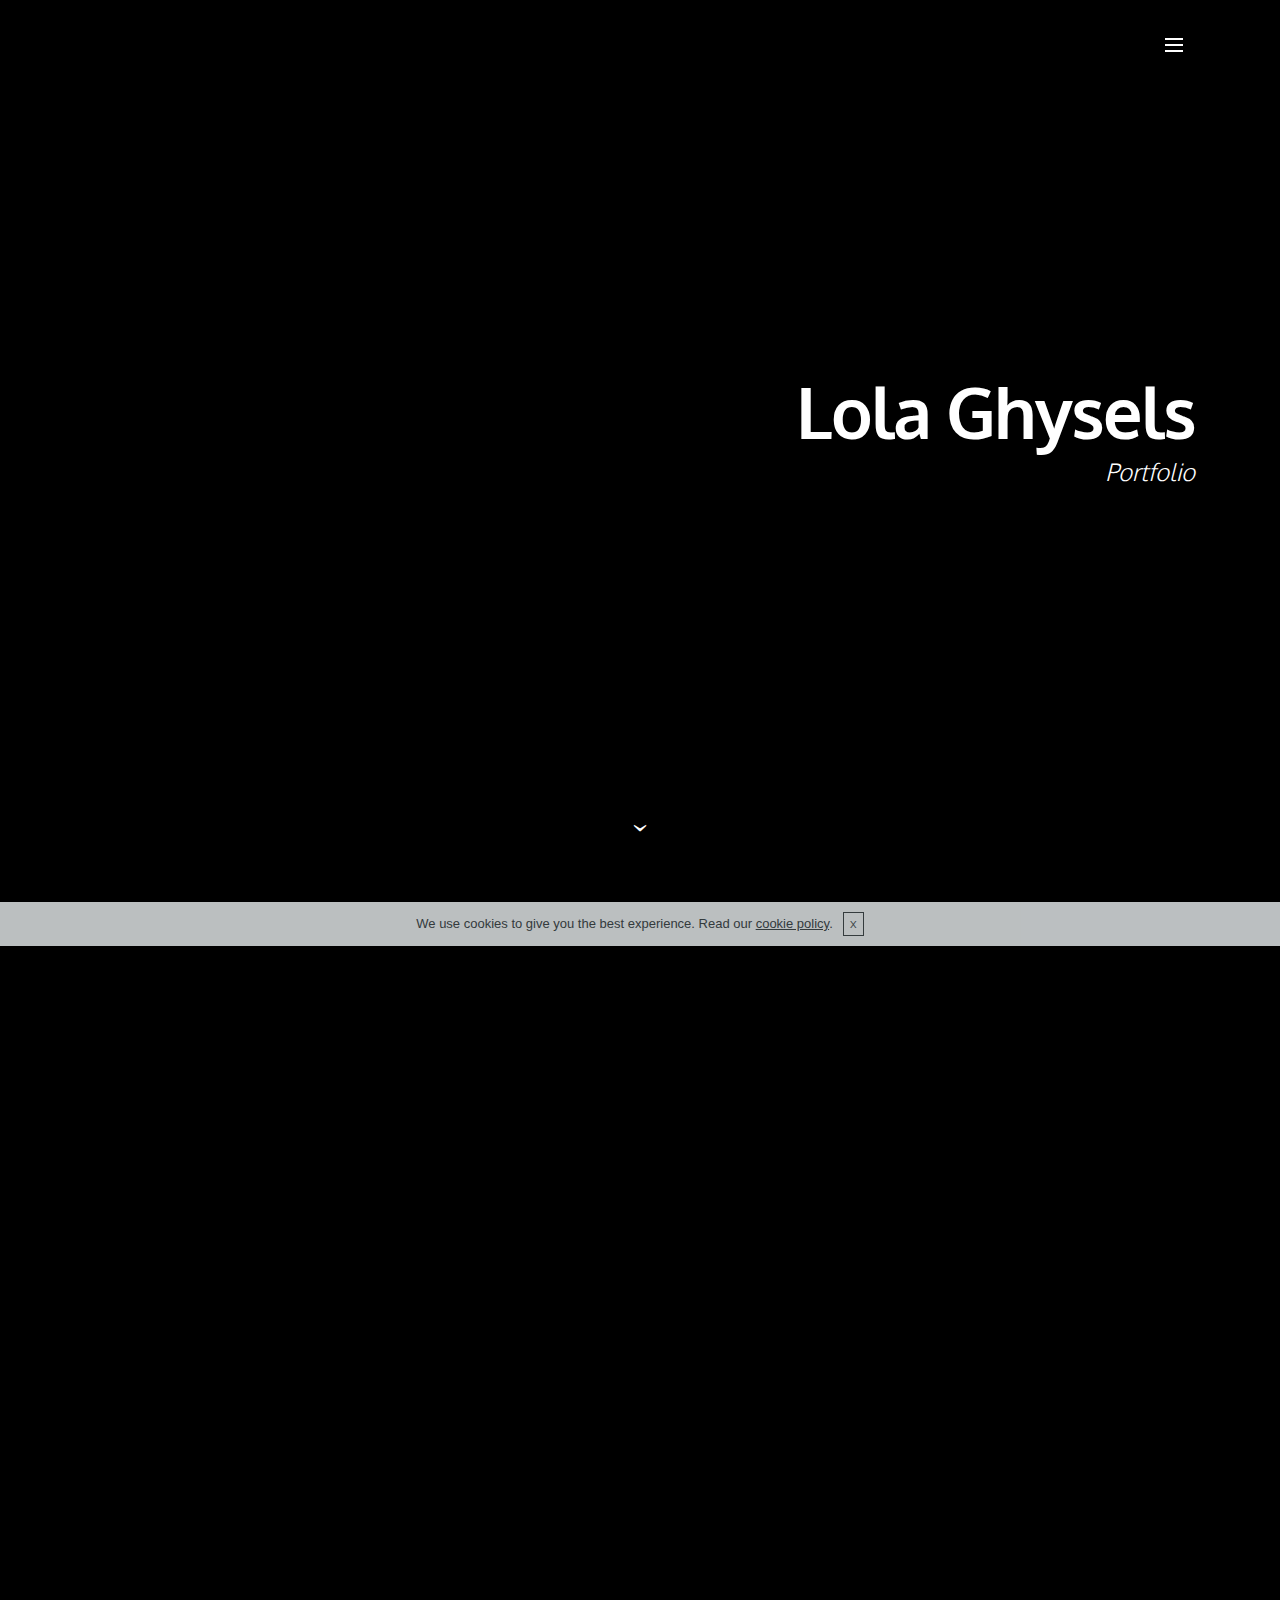
==== commit 8d0136ff: "create github pages" ====
--- a/index.html
+++ b/index.html
@@ -27,14 +27,15 @@
 
 <!-- Google Analytics -->
 <!-- Global site tag (gtag.js) - Google Analytics -->
-<script async src="https://www.googletagmanager.com/gtag/js?id=UA-126738082-1"></script>
+<script async src="https://www.googletagmanager.com/gtag/js?id=UA-135563699-1"></script>
 <script>
   window.dataLayer = window.dataLayer || [];
   function gtag(){dataLayer.push(arguments);}
   gtag('js', new Date());
 
-  gtag('config', 'UA-126738082-1');
+  gtag('config', 'UA-135563699-1');
 </script>
+
 
 <!-- /Google Analytics -->
 
@@ -52,7 +53,7 @@
                         <div class="hamburger-icon"></div>
                     </button>
 
-                    <ul class="nav-dropdown collapse pull-xs-right nav navbar-nav navbar-toggleable-xl" id="exCollapsingNavbar"><li class="nav-item"><a class="nav-link link" href="Poster.Template">Poster</a></li><li class="nav-item"><a class="nav-link link" href="work 2">Boek</a></li><li class="nav-item"><a class="nav-link link" href="https://mobirise.com/">Contact</a></li></ul>
+                    <ul class="nav-dropdown collapse pull-xs-right nav navbar-nav navbar-toggleable-xl" id="exCollapsingNavbar"><li class="nav-item"><a class="nav-link link" href="poster.html">Poster</a></li><li class="nav-item"><a class="nav-link link" href="Boek.html">Boek</a></li><li class="nav-item"><a class="nav-link link" href="index.html#contacts4-w">Contact</a></li></ul>
                     <button hidden="" class="navbar-toggler navbar-close" type="button" data-toggle="collapse" data-target="#exCollapsingNavbar">
                         <div class="close-icon"></div>
                     </button>
@@ -65,7 +66,7 @@
 
 </section>
 
-<section class="engine"><a href="https://mobirise.info/s">bootstrap theme</a></section><section class="mbr-section mbr-section-hero mbr-section-full mbr-section-with-arrow mbr-after-navbar" id="header1-0" data-rv-view="2" style="background-color: rgb(0, 0, 0);">
+<section class="engine"><a href="https://mobirise.info/m">free website design templates</a></section><section class="mbr-section mbr-section-hero mbr-section-full mbr-section-with-arrow mbr-after-navbar" id="header1-0" data-rv-view="2" style="background-color: rgb(0, 0, 0);">
 
     
 
@@ -166,7 +167,7 @@
                     <div hidden="" data-form-alert-success="true">Thanks for filling out form!</div>
                 </div>
                 <form action="https://mobirise.com/" method="post" data-form-title="MESSAGE">
-                    <input type="hidden" value="fJt8rN30SWCVFeModh40b2ki66hy+9n4M9NXcPlXgog7aHAMUDEFh7Qh/uqXBw6klX3NQvyT4+ahlZ8QodgIlkQNJUBYYa+WZF+78Z3hxV3ZWeI/1bRcBZCwg1zW1HHh" data-form-email="true">
+                    <input type="hidden" value="DyHKmKos0hUf97U8d/6/sEiblyQZt18Y9jk28OSAS7IP8NbJh2zq4xj+1wWtl0AVwTTIsQvDHm0Vftjsxx8PXDWGyzwNPb+2CCnUJ0M9vpHD3m+k3zsyCad5iqOr9gMZ" data-form-email="true">
                     
                     <div class="form-group">
                         <label class="form-control-label" for="contacts4-w-email">Email<span class="form-asterisk">*</span></label>
@@ -190,6 +191,8 @@
   <script src="assets/bootstrap/js/bootstrap.min.js"></script>
   <script src="assets/smooth-scroll/smooth-scroll.js"></script>
   <script src="assets/viewport-checker/jquery.viewportchecker.js"></script>
+  <script src="assets/cookies-alert-plugin/cookies-alert-core.js"></script>
+  <script src="assets/cookies-alert-plugin/cookies-alert-script.js"></script>
   <script src="assets/dropdown/js/script.min.js"></script>
   <script src="assets/touch-swipe/jquery.touch-swipe.min.js"></script>
   <script src="assets/theme/js/script.js"></script>
@@ -197,5 +200,6 @@
   
   
   <input name="animation" type="hidden">
+  <input name="cookieData" type="hidden" data-cookie-text="We use cookies to give you the best experience. Read our <a href='privacy.html'>cookie policy</a>.">
   </body>
 </html>--- a/assets/mobirise/css/mbr-additional.css
+++ b/assets/mobirise/css/mbr-additional.css
@@ -511,15 +511,6 @@
 #contacts4-w .btn {
   font-family: 'Oxygen', sans-serif;
 }
-#content1-1d P {
-  color: #ffffff;
-}
-#header5-13 .mbr-section-title {
-  color: #000;
-}
-#header5-13 .mbr-section-lead {
-  color: #9c9a9a;
-}
 #ext_menu-4 .hide-buttons .nav-btn {
   display: none !important;
 }
@@ -581,6 +572,137 @@
 #ext_menu-4 .dropdown-item[aria-expanded="true"] {
   color: #ffffff!important;
 }
+#content1-1d P {
+  color: #ffffff;
+}
+#ext_menu-4 .hide-buttons .nav-btn {
+  display: none !important;
+}
+#ext_menu-4 .navbar-caption {
+  color: #ffffff;
+}
+#ext_menu-4 .navbar-toggler {
+  color: #ffffff;
+}
+#ext_menu-4 .close-icon::before,
+#ext_menu-4 .close-icon::after {
+  background-color: #ffffff;
+}
+#ext_menu-4 .link,
+#ext_menu-4 .dropdown-item {
+  color: #ffffff;
+}
+#ext_menu-4 .link {
+  font-size: 0.6rem;
+}
+#ext_menu-4 .dropdown-item,
+#ext_menu-4 .nav-dropdown-sm .link {
+  font-size: 0.650rem;
+}
+#ext_menu-4 .link:hover,
+#ext_menu-4 .dropdown-item:hover,
+#ext_menu-4 .link:focus,
+#ext_menu-4 .dropdown-item:focus {
+  color: #ffffff;
+}
+#ext_menu-4 .link[aria-expanded="true"],
+#ext_menu-4 .dropdown-menu {
+  background: #000000;
+}
+#ext_menu-4 .nav-dropdown-sm .link:focus,
+#ext_menu-4 .nav-dropdown-sm .link:hover,
+#ext_menu-4 .nav-dropdown-sm .dropdown-item:focus,
+#ext_menu-4 .nav-dropdown-sm .dropdown-item:hover {
+  background: #000000!important;
+}
+#ext_menu-4 .navbar,
+#ext_menu-4 .nav-dropdown-sm,
+#ext_menu-4 .nav-dropdown-sm .link[aria-expanded="true"],
+#ext_menu-4 .nav-dropdown-sm .dropdown-menu {
+  background: #000000;
+}
+#ext_menu-4 .bg-color.transparent .link {
+  color: #ffffff;
+  transition: none;
+}
+#ext_menu-4 .bg-color.transparent.opened .link {
+  transition: color 0.2s ease-in-out;
+}
+#ext_menu-4 .bg-color.transparent.opened .link:hover,
+#ext_menu-4 .bg-color.transparent.opened .link:focus {
+  color: #ffffff;
+}
+#ext_menu-4 .link[aria-expanded="true"],
+#ext_menu-4 .dropdown-item[aria-expanded="true"] {
+  color: #ffffff!important;
+}
+#header5-13 .mbr-section-title {
+  color: #000;
+}
+#header5-13 .mbr-section-lead {
+  color: #9c9a9a;
+}
+#ext_menu-4 .hide-buttons .nav-btn {
+  display: none !important;
+}
+#ext_menu-4 .navbar-caption {
+  color: #ffffff;
+}
+#ext_menu-4 .navbar-toggler {
+  color: #ffffff;
+}
+#ext_menu-4 .close-icon::before,
+#ext_menu-4 .close-icon::after {
+  background-color: #ffffff;
+}
+#ext_menu-4 .link,
+#ext_menu-4 .dropdown-item {
+  color: #ffffff;
+}
+#ext_menu-4 .link {
+  font-size: 0.6rem;
+}
+#ext_menu-4 .dropdown-item,
+#ext_menu-4 .nav-dropdown-sm .link {
+  font-size: 0.650rem;
+}
+#ext_menu-4 .link:hover,
+#ext_menu-4 .dropdown-item:hover,
+#ext_menu-4 .link:focus,
+#ext_menu-4 .dropdown-item:focus {
+  color: #ffffff;
+}
+#ext_menu-4 .link[aria-expanded="true"],
+#ext_menu-4 .dropdown-menu {
+  background: #000000;
+}
+#ext_menu-4 .nav-dropdown-sm .link:focus,
+#ext_menu-4 .nav-dropdown-sm .link:hover,
+#ext_menu-4 .nav-dropdown-sm .dropdown-item:focus,
+#ext_menu-4 .nav-dropdown-sm .dropdown-item:hover {
+  background: #000000!important;
+}
+#ext_menu-4 .navbar,
+#ext_menu-4 .nav-dropdown-sm,
+#ext_menu-4 .nav-dropdown-sm .link[aria-expanded="true"],
+#ext_menu-4 .nav-dropdown-sm .dropdown-menu {
+  background: #000000;
+}
+#ext_menu-4 .bg-color.transparent .link {
+  color: #ffffff;
+  transition: none;
+}
+#ext_menu-4 .bg-color.transparent.opened .link {
+  transition: color 0.2s ease-in-out;
+}
+#ext_menu-4 .bg-color.transparent.opened .link:hover,
+#ext_menu-4 .bg-color.transparent.opened .link:focus {
+  color: #ffffff;
+}
+#ext_menu-4 .link[aria-expanded="true"],
+#ext_menu-4 .dropdown-item[aria-expanded="true"] {
+  color: #ffffff!important;
+}
 #msg-box6-1i .mbr-section-title,
 #msg-box6-1i .lead p {
   color: #fff;
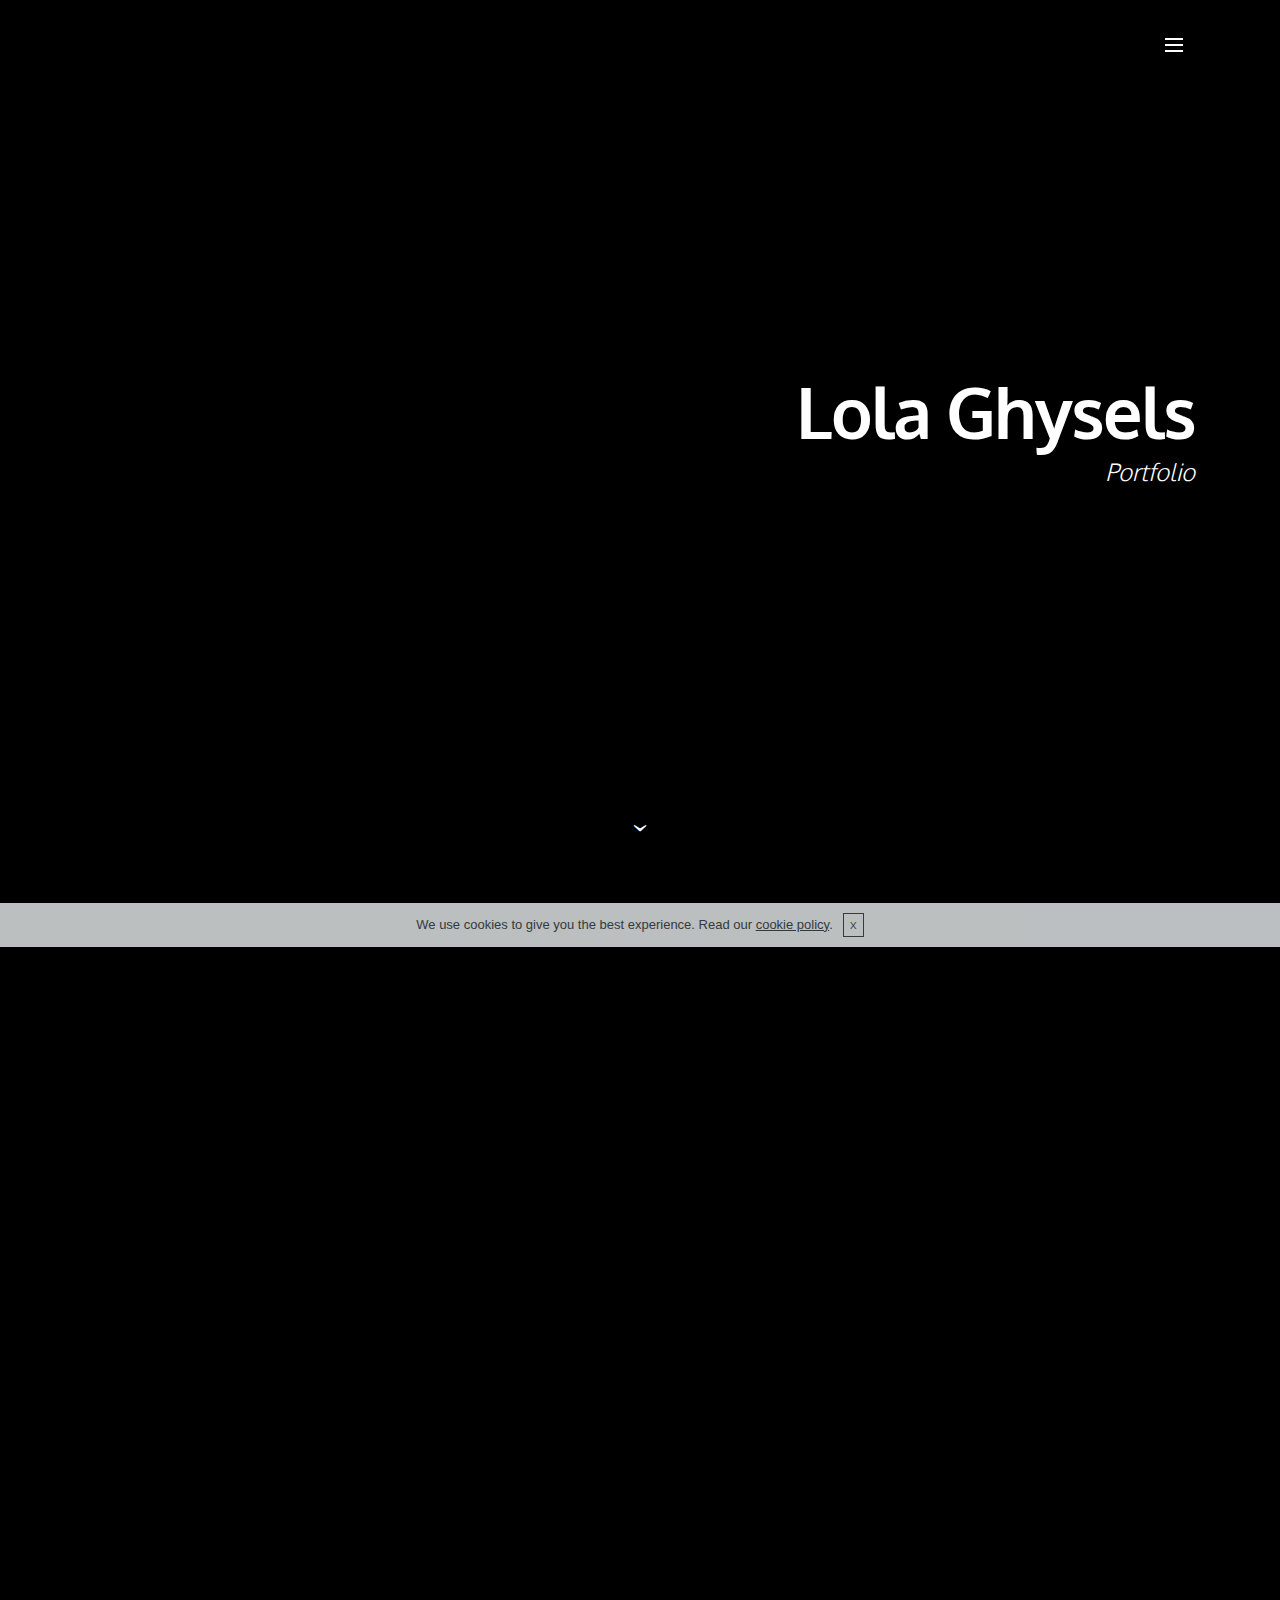
==== commit 21de7546: "create github pages" ====
--- a/index.html
+++ b/index.html
@@ -66,7 +66,7 @@
 
 </section>
 
-<section class="engine"><a href="https://mobirise.info/m">free website design templates</a></section><section class="mbr-section mbr-section-hero mbr-section-full mbr-section-with-arrow mbr-after-navbar" id="header1-0" data-rv-view="2" style="background-color: rgb(0, 0, 0);">
+<section class="engine"><a href="https://mobirise.info/q">responsive site templates</a></section><section class="mbr-section mbr-section-hero mbr-section-full mbr-section-with-arrow mbr-after-navbar" id="header1-0" data-rv-view="2" style="background-color: rgb(0, 0, 0);">
 
     
 
@@ -167,7 +167,7 @@
                     <div hidden="" data-form-alert-success="true">Thanks for filling out form!</div>
                 </div>
                 <form action="https://mobirise.com/" method="post" data-form-title="MESSAGE">
-                    <input type="hidden" value="DyHKmKos0hUf97U8d/6/sEiblyQZt18Y9jk28OSAS7IP8NbJh2zq4xj+1wWtl0AVwTTIsQvDHm0Vftjsxx8PXDWGyzwNPb+2CCnUJ0M9vpHD3m+k3zsyCad5iqOr9gMZ" data-form-email="true">
+                    <input type="hidden" value="Fl0WAXApOzy8mx8H8ifmOKvtSWpeXIc0qqBZMsSTOb3yCfzQGyKNaV9dTmXZ5G6aeH20NnPKMEaMmjPN1vqhFlCNBfGtkZ8nweGkDlX5JpZu0M85seEv6xd4yj9VUFO8" data-form-email="true">
                     
                     <div class="form-group">
                         <label class="form-control-label" for="contacts4-w-email">Email<span class="form-asterisk">*</span></label>
